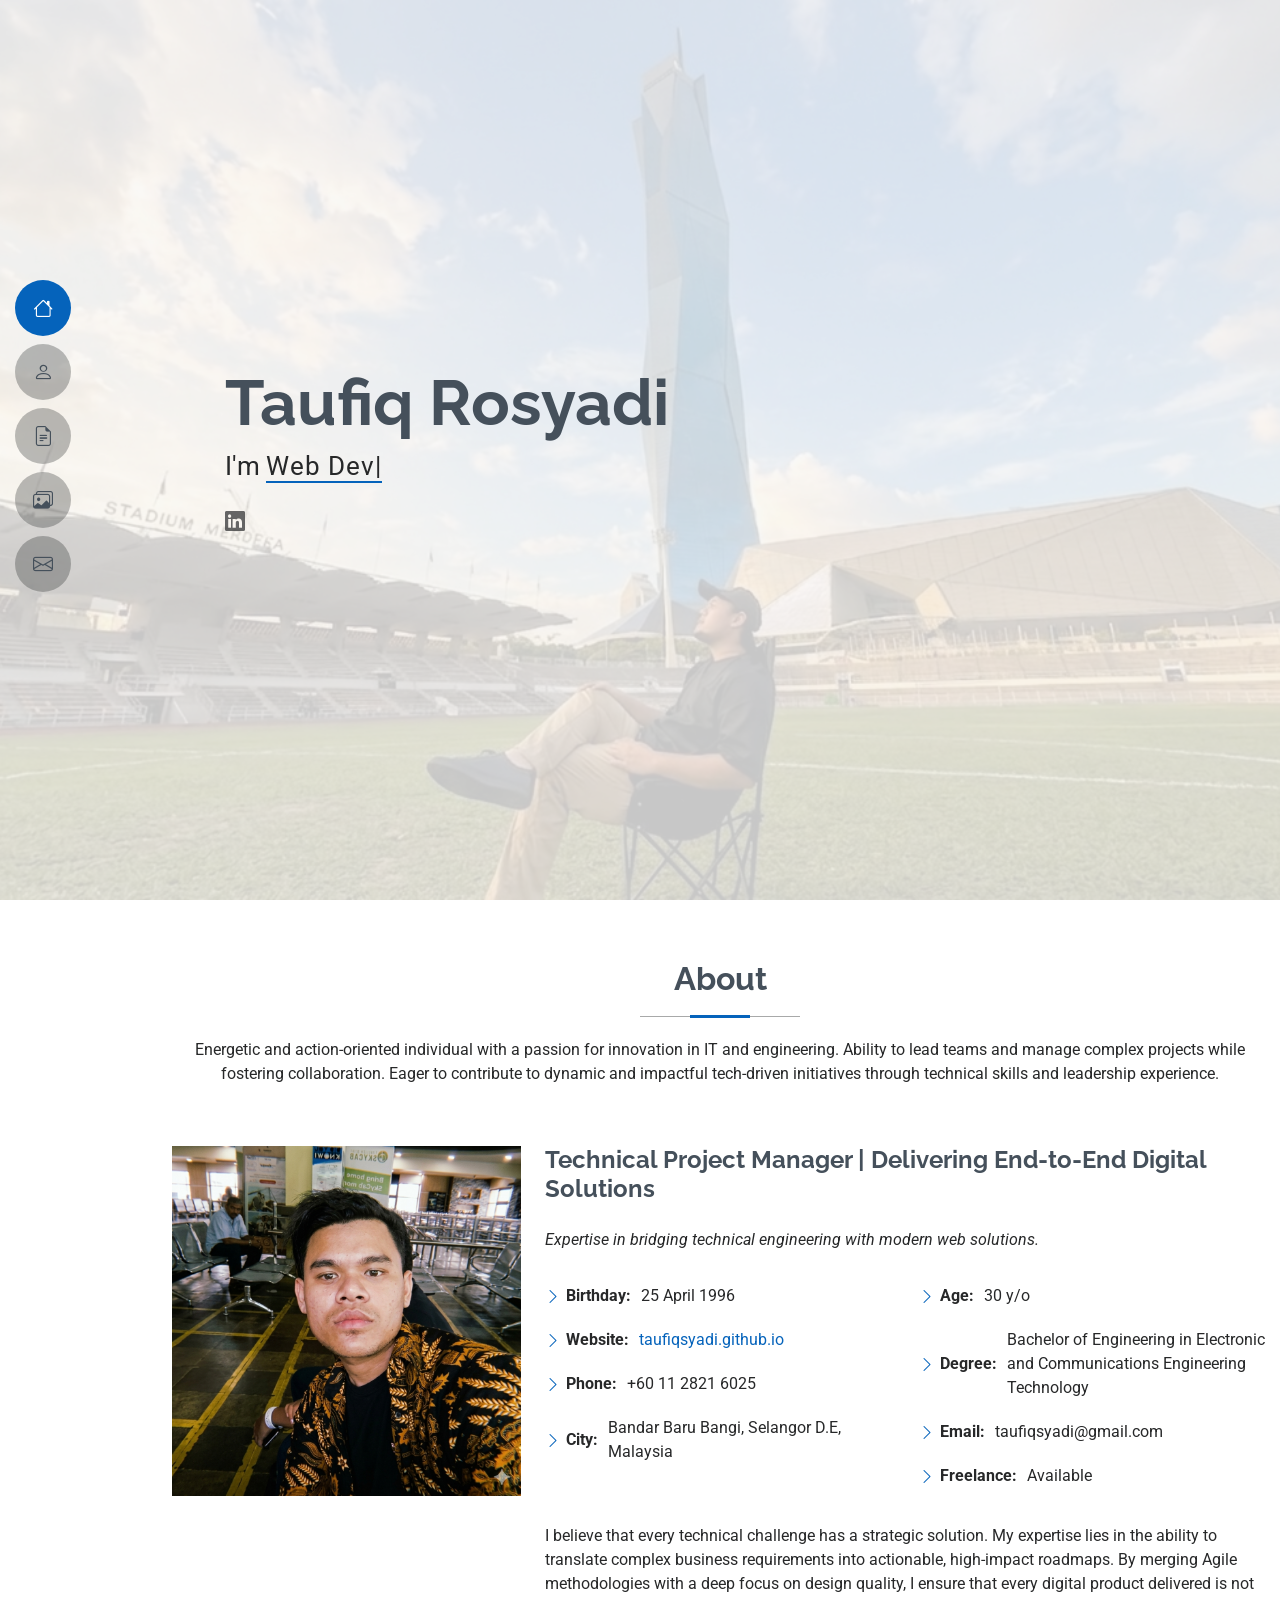
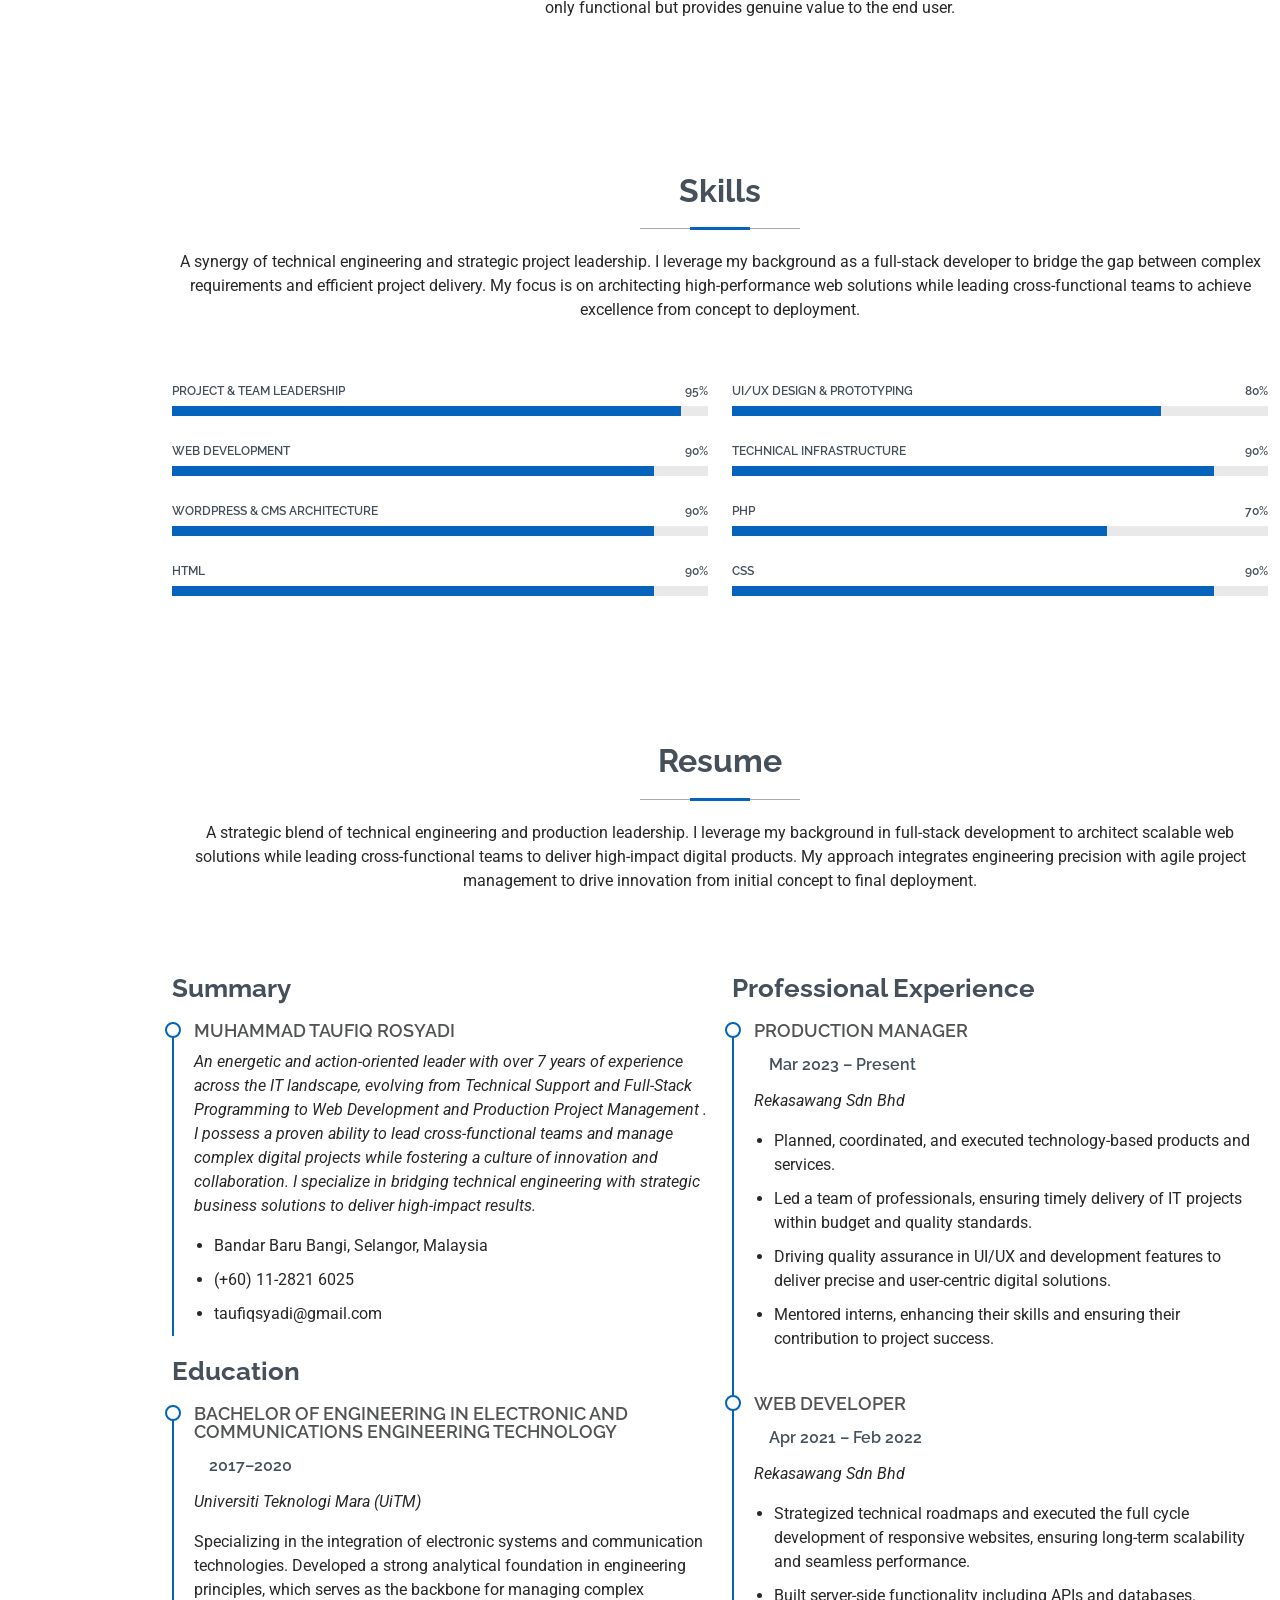
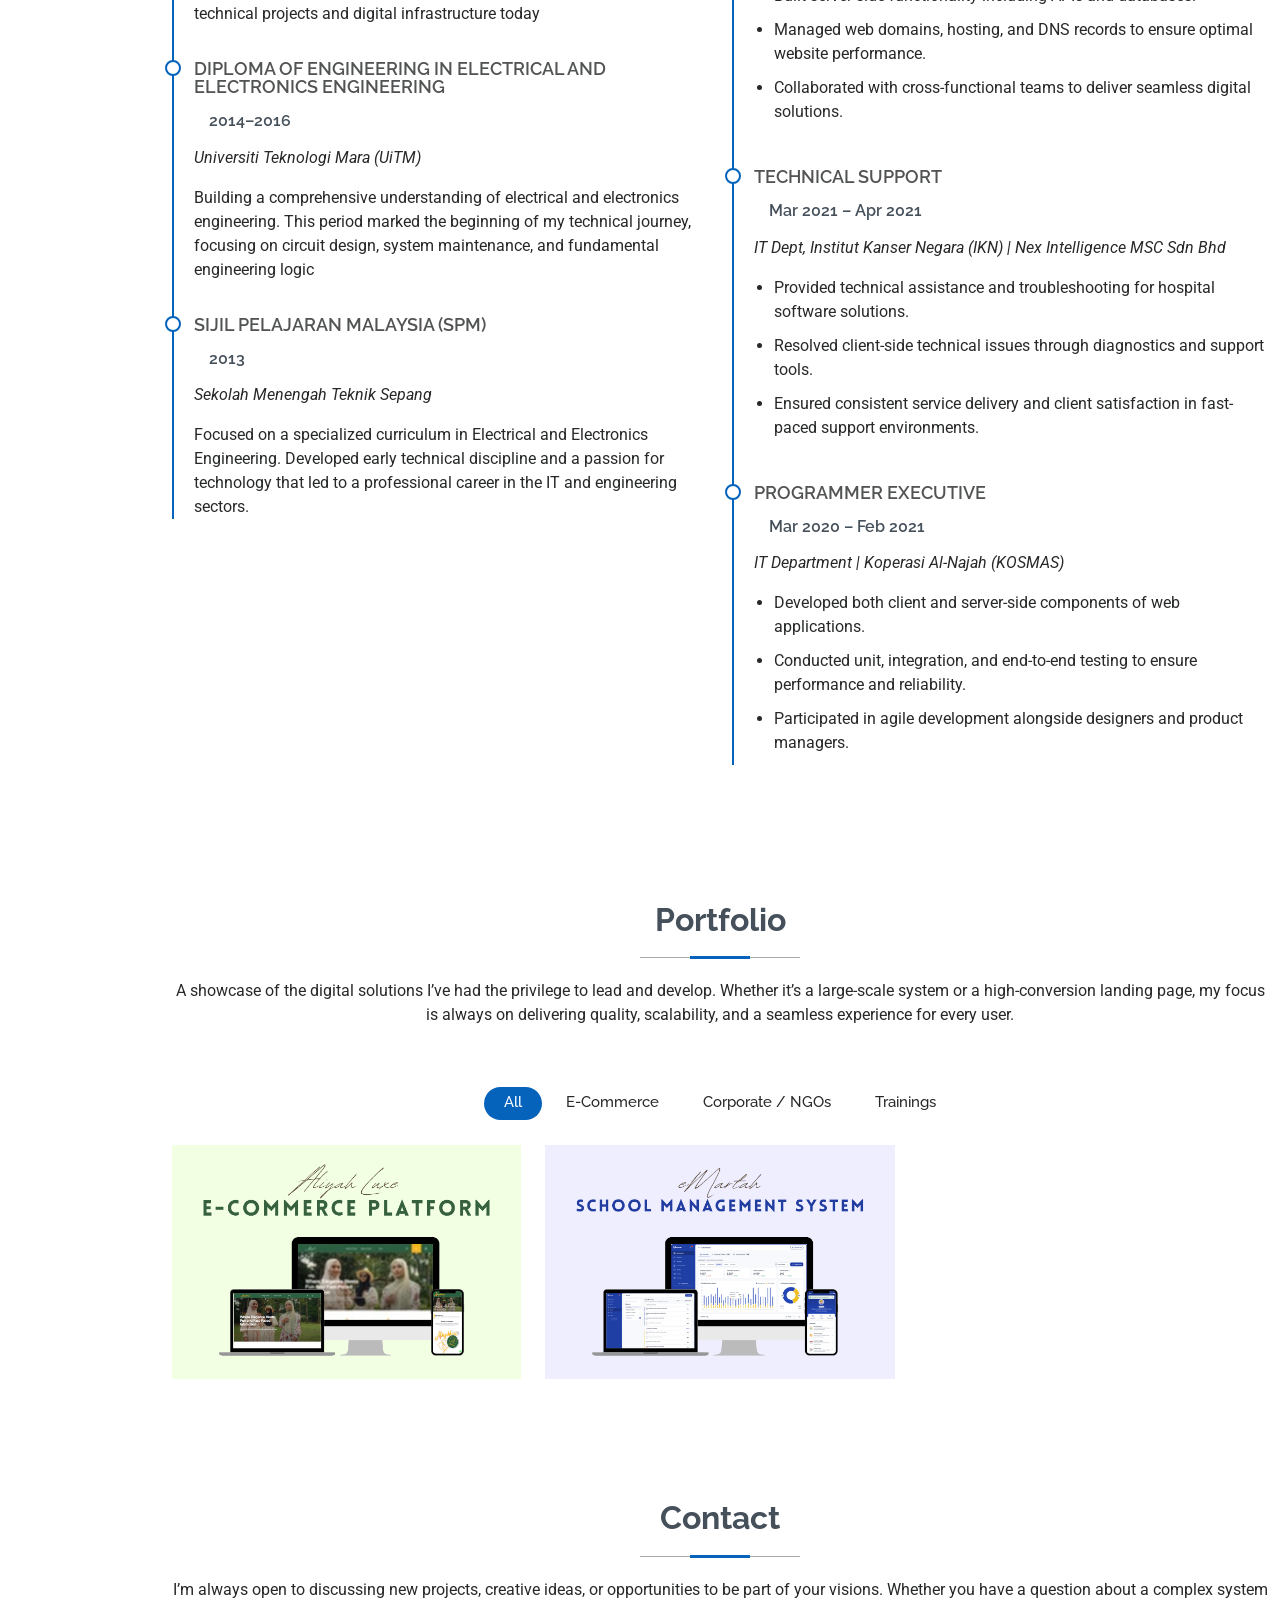
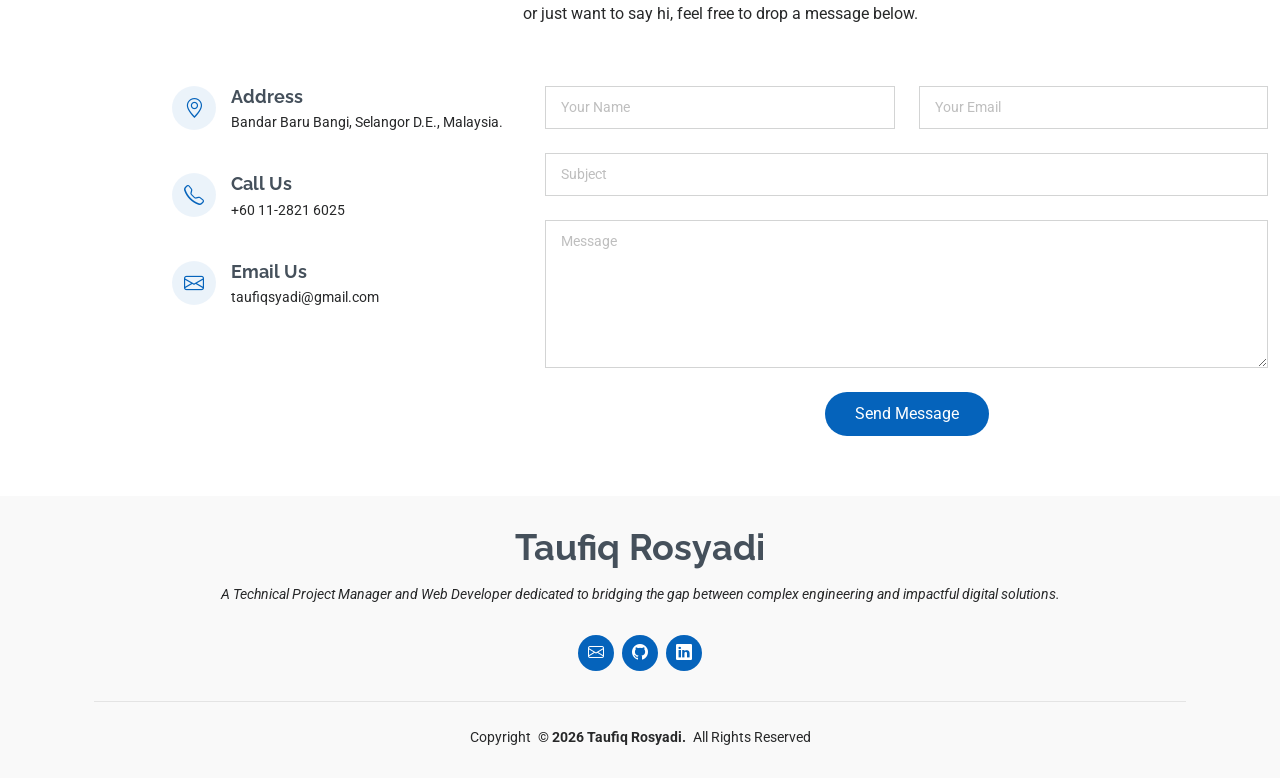
==== index.html @ d59ac0c4 "25042605 index.html" ====
<!DOCTYPE html>
<html lang="en">

<head>
  <meta charset="utf-8">
  <meta content="width=device-width, initial-scale=1.0" name="viewport">
  <title>Taufiq Rosyadi | Portfolio</title>
  <meta content="" name="description">
  <meta content="" name="keywords">

  <!-- Favicons -->
  <link href="assets/img/tr-favicon.png" rel="icon">
  <link href="assets/img/tr-favicon.png" rel="apple-touch-icon">

  <!-- Fonts -->
  <link href="https://fonts.googleapis.com" rel="preconnect">
  <link href="https://fonts.gstatic.com" rel="preconnect" crossorigin>
  <link href="https://fonts.googleapis.com/css2?family=Roboto:ital,wght@0,100;0,300;0,400;0,500;0,700;0,900;1,100;1,300;1,400;1,500;1,700;1,900&family=Poppins:ital,wght@0,100;0,200;0,300;0,400;0,500;0,600;0,700;0,800;0,900;1,100;1,200;1,300;1,400;1,500;1,600;1,700;1,800;1,900&family=Raleway:ital,wght@0,100;0,200;0,300;0,400;0,500;0,600;0,700;0,800;0,900;1,100;1,200;1,300;1,400;1,500;1,600;1,700;1,800;1,900&display=swap" rel="stylesheet">

  <!-- Vendor CSS Files -->
  <link href="assets/vendor/bootstrap/css/bootstrap.min.css" rel="stylesheet">
  <link href="assets/vendor/bootstrap-icons/bootstrap-icons.css" rel="stylesheet">
  <link href="assets/vendor/aos/aos.css" rel="stylesheet">
  <link href="assets/vendor/glightbox/css/glightbox.min.css" rel="stylesheet">
  <link href="assets/vendor/swiper/swiper-bundle.min.css" rel="stylesheet">

  <!-- Main CSS File -->
  <link href="assets/css/main.css" rel="stylesheet">

  <!-- =======================================================
============================================================
                TAUFIQ ROSYADI | PORTFOLIO
============================================================

[ PROFIL ]
Technical Project Manager | Delivering End-to-End Digital Solutions

Seorang Production Manager di Rekasawang dengan kepakaran 
dalam menggabungkan kejuruteraan sistem dan solusi digital. 
Fokus kepada pengurusan projek dan kualiti penyampaian produk.
  ======================================================== -->
</head>

<body class="index-page">

  <header id="header" class="header d-flex flex-column justify-content-center">

    <i class="header-toggle d-xl-none bi bi-list"></i>

    <nav id="navmenu" class="navmenu">
      <ul>
        <li><a href="#hero" class="active"><i class="bi bi-house navicon"></i><span>Home</span></a></li>
        <li><a href="#about"><i class="bi bi-person navicon"></i><span>About</span></a></li>
        <li><a href="#resume"><i class="bi bi-file-earmark-text navicon"></i><span>Resume</span></a></li>
        <li><a href="#portfolio"><i class="bi bi-images navicon"></i><span>Portfolio</span></a></li>
        <li><a href="#contact"><i class="bi bi-envelope navicon"></i><span>Contact</span></a></li>
      </ul>
    </nav>

  </header>

  <main class="main">

    <!-- Hero Section -->
    <section id="hero" class="hero section light-background">

      <img src="assets/img/hero-bg-4.png" alt="">

      <div class="container" data-aos="zoom-out">
        <div class="row justify-content-center">
          <div class="col-lg-9">
            <h2>Taufiq Rosyadi</h2>
            <p>I'm <span class="typed" data-typed-items="Web Developer, UI/UX Designer, Tech Lead, IT Project Manager">Production Manager</span><span class="typed-cursor typed-cursor--blink" aria-hidden="true"></span></p>
            <div class="social-links">
              <a href="https://www.linkedin.com/in/taufiqsyadi/"><i class="bi bi-linkedin"></i></a>
            </div>
          </div>
        </div>
      </div>

    </section><!-- /Hero Section -->

    <!-- About Section -->
    <section id="about" class="about section">

      <!-- Section Title -->
<div class="container section-title" data-aos="fade-up">
  <h2>About</h2>
  <p>Energetic and action-oriented individual with a passion for innovation in IT and engineering. Ability to lead teams and manage complex projects while fostering collaboration. 
    Eager to contribute to dynamic and impactful tech-driven initiatives through technical skills and leadership experience.</p>
</div>
        <!-- End Section Title -->

      <div class="container" data-aos="fade-up" data-aos-delay="100">

        <div class="row gy-4 justify-content-center">
          <div class="col-lg-4">
            <img src="assets/img/about img.png" class="img-fluid" alt="">
          </div>
          <div class="col-lg-8 content">
            <h2>Technical Project Manager | Delivering End-to-End Digital Solutions</h2>
            <p class="fst-italic py-3">
              Expertise in bridging technical engineering with modern web solutions.
            </p>
            <div class="row">
              <div class="col-lg-6">
                <ul>
                  <li><i class="bi bi-chevron-right"></i> <strong>Birthday:</strong> <span>25 April 1996</span></li>
                  <li><i class="bi bi-chevron-right"></i> <strong>Website:</strong> <span><a href="https://taufiqsyadi.github.io/">taufiqsyadi.github.io</a></span></li>
                  <li><i class="bi bi-chevron-right"></i> <strong>Phone:</strong> <span>+60 11 2821 6025</span></li>
                  <li><i class="bi bi-chevron-right"></i> <strong>City:</strong> <span>Bandar Baru Bangi, Selangor D.E, Malaysia</span></li>
                </ul>
              </div>
              <div class="col-lg-6">
                <ul>
                  <li><i class="bi bi-chevron-right"></i> <strong>Age:</strong> <span>30 y/o</span></li>
                  <li><i class="bi bi-chevron-right"></i> <strong>Degree:</strong> <span>Bachelor of Engineering in Electronic and Communications
Engineering Technology</span></li>
                  <li><i class="bi bi-chevron-right"></i> <strong>Email:</strong> <span>taufiqsyadi@gmail.com</span></li>
                  <li><i class="bi bi-chevron-right"></i> <strong>Freelance:</strong> <span>Available</span></li>
                </ul>
              </div>
            </div>
            <p class="py-3">
              I believe that every technical challenge has a strategic solution. My expertise lies in the ability to translate complex business requirements into actionable, high-impact roadmaps. 
              By merging Agile methodologies with a deep focus on design quality, I ensure that every digital product delivered is not only functional but provides genuine value to the end user.
            </p>
          </div>
        </div>

      </div>

    </section><!-- /About Section -->


    <!-- Skills Section -->
    <section id="skills" class="skills section">

      <!-- Section Title -->
      <div class="container section-title" data-aos="fade-up">
        <h2>Skills</h2>
        <p>A synergy of technical engineering and strategic project leadership. I leverage my background as a full-stack developer to bridge the gap between complex requirements and efficient project delivery. 
          My focus is on architecting high-performance web solutions while leading cross-functional teams to achieve excellence from concept to deployment.</p>
      </div><!-- End Section Title -->

      <div class="container" data-aos="fade-up" data-aos-delay="100">

        <div class="row skills-content skills-animation">

          <div class="col-lg-6">

            <div class="progress">
              <span class="skill"><span>Project & Team Leadership</span> <i class="val">95%</i></span>
              <div class="progress-bar-wrap">
                <div class="progress-bar" role="progressbar" aria-valuenow="95" aria-valuemin="0" aria-valuemax="100"></div>
              </div>
            </div><!-- End Skills Item -->

            <div class="progress">
              <span class="skill"><span>Web Development</span> <i class="val">90%</i></span>
              <div class="progress-bar-wrap">
                <div class="progress-bar" role="progressbar" aria-valuenow="90" aria-valuemin="0" aria-valuemax="100"></div>
              </div>
            </div><!-- End Skills Item -->

            <div class="progress">
              <span class="skill"><span>WordPress & CMS Architecture</span> <i class="val">90%</i></span>
              <div class="progress-bar-wrap">
                <div class="progress-bar" role="progressbar" aria-valuenow="90" aria-valuemin="0" aria-valuemax="100"></div>
              </div>
            </div><!-- End Skills Item -->

            <div class="progress">
              <span class="skill"><span>HTML</span> <i class="val">90%</i></span>
              <div class="progress-bar-wrap">
                <div class="progress-bar" role="progressbar" aria-valuenow="90" aria-valuemin="0" aria-valuemax="100"></div>
              </div>
            </div><!-- End Skills Item -->

          </div>

          <div class="col-lg-6">

            <div class="progress">
              <span class="skill"><span>UI/UX Design & Prototyping</span> <i class="val">80%</i></span>
              <div class="progress-bar-wrap">
                <div class="progress-bar" role="progressbar" aria-valuenow="80" aria-valuemin="0" aria-valuemax="100"></div>
              </div>
            </div><!-- End Skills Item -->

            <div class="progress">
              <span class="skill"><span>Technical Infrastructure</span> <i class="val">90%</i></span>
              <div class="progress-bar-wrap">
                <div class="progress-bar" role="progressbar" aria-valuenow="90" aria-valuemin="0" aria-valuemax="100"></div>
              </div>
            </div><!-- End Skills Item -->

            <div class="progress">
              <span class="skill"><span>PHP</span> <i class="val">70%</i></span>
              <div class="progress-bar-wrap">
                <div class="progress-bar" role="progressbar" aria-valuenow="70" aria-valuemin="0" aria-valuemax="100"></div>
              </div>
            </div><!-- End Skills Item -->

            <div class="progress">
              <span class="skill"><span>CSS</span> <i class="val">90%</i></span>
              <div class="progress-bar-wrap">
                <div class="progress-bar" role="progressbar" aria-valuenow="90" aria-valuemin="0" aria-valuemax="100"></div>
              </div>
            </div><!-- End Skills Item -->

          </div>

        </div>

      </div>

    </section><!-- /Skills Section -->


        </div>

      </div>

    </section><!-- /Stats Section -->

    <!-- Resume Section -->
    <section id="resume" class="resume section">

      <!-- Section Title -->
      <div class="container section-title" data-aos="fade-up">
        <h2>Resume</h2>
        <p>A strategic blend of technical engineering and production leadership. I leverage my background in full-stack development to architect scalable web solutions while leading cross-functional teams to deliver high-impact digital products. 
          My approach integrates engineering precision with agile project management to drive innovation from initial concept to final deployment.</p>
      </div><!-- End Section Title -->

      <div class="container">

        <div class="row">

          <div class="col-lg-6" data-aos="fade-up" data-aos-delay="100">
            <h3 class="resume-title">Summary</h3>

            <div class="resume-item pb-0">
              <h4>Muhammad Taufiq Rosyadi</h4>
              <p><em>An energetic and action-oriented leader with over 7 years of experience across the IT landscape, evolving from Technical Support and Full-Stack Programming to Web Development and Production Project Management . I possess a proven ability to lead cross-functional teams and manage complex digital projects while fostering a culture of innovation and collaboration. 
                I specialize in bridging technical engineering with strategic business solutions to deliver high-impact results.</em></p>
              <ul>
                <li>Bandar Baru Bangi, Selangor, Malaysia</li>
                <li>(+60) 11-2821 6025</li>
                <li>taufiqsyadi@gmail.com</li>
              </ul>
            </div><!-- Edn Resume Item -->

            <h3 class="resume-title">Education</h3>
            <div class="resume-item">
              <h4>Bachelor of Engineering in Electronic and Communications Engineering Technology</h4>
              <h5>2017–2020</h5>
              <p><em>Universiti Teknologi Mara (UiTM)</em></p>
              <p>Specializing in the integration of electronic systems and communication technologies. Developed a strong analytical foundation in engineering principles, which serves as the backbone for managing complex technical projects and digital infrastructure today</p>
            </div><!-- Edn Resume Item -->

            <div class="resume-item">
              <h4>Diploma of Engineering in Electrical and Electronics Engineering</h4>
              <h5>2014–2016</h5>
              <p><em>Universiti Teknologi Mara (UiTM)</em></p>
              <p>Building a comprehensive understanding of electrical and electronics engineering. This period marked the beginning of my technical journey, focusing on circuit design, system maintenance, and fundamental engineering logic</p>
            </div><!-- Edn Resume Item -->

            <div class="resume-item">
              <h4>Sijil Pelajaran Malaysia (SPM)</h4>
              <h5>2013</h5>
              <p><em>Sekolah Menengah Teknik Sepang</em></p>
              <p>Focused on a specialized curriculum in Electrical and Electronics Engineering. Developed early technical discipline and a passion for technology that led to a professional career in the IT and engineering sectors.</p>
            </div><!-- Edn Resume Item -->

          </div>

          <div class="col-lg-6" data-aos="fade-up" data-aos-delay="200">
            <h3 class="resume-title">Professional Experience</h3>
            <div class="resume-item">
              <h4>Production Manager</h4>
              <h5>Mar 2023 – Present</h5>
              <p><em>Rekasawang Sdn Bhd </em></p>
              <ul>
                <li>Planned, coordinated, and executed technology-based products and services.</li>
                <li>Led a team of professionals, ensuring timely delivery of IT projects within budget and quality standards.</li>
                <li>Driving quality assurance in UI/UX and development features to deliver precise and user-centric digital solutions.</li>
                <li>Mentored interns, enhancing their skills and ensuring their contribution to project success.</li>
              </ul>
            </div><!-- Edn Resume Item -->

            <div class="resume-item">
              <h4>Web Developer</h4>
              <h5>Apr 2021 – Feb 2022</h5>
              <p><em>Rekasawang Sdn Bhd</em></p>
              <ul>
                <li>Strategized technical roadmaps and executed the full cycle development of responsive websites, ensuring long-term scalability and seamless performance.</li>
                <li>Built server-side functionality including APIs and databases.</li>
                <li>Managed web domains, hosting, and DNS records to ensure optimal website performance.</li>
                <li>Collaborated with cross-functional teams to deliver seamless digital solutions.</li>
              </ul>
            </div><!-- Edn Resume Item -->

            <div class="resume-item">
              <h4>Technical Support</h4>
              <h5>Mar 2021 – Apr 2021</h5>
              <p><em>IT Dept, Institut Kanser Negara (IKN) | Nex Intelligence MSC Sdn Bhd</em></p>
              <ul>
                <li>Provided technical assistance and troubleshooting for hospital software solutions.</li>
                <li>Resolved client-side technical issues through diagnostics and support tools.</li>
                <li>Ensured consistent service delivery and client satisfaction in fast-paced support environments.</li>
              </ul>
            </div><!-- Edn Resume Item -->

            <div class="resume-item">
              <h4>Programmer Executive</h4>
              <h5>Mar 2020 – Feb 2021</h5>
              <p><em>IT Department | Koperasi Al-Najah (KOSMAS)</em></p>
              <ul>
                <li>Developed both client and server-side components of web applications.</li>
                <li>Conducted unit, integration, and end-to-end testing to ensure performance and reliability.</li>
                <li>Participated in agile development alongside designers and product managers.</li>
              </ul>
            </div><!-- Edn Resume Item -->
            
          </div>

        </div>

      </div>

    </section><!-- /Resume Section -->

    <!-- Portfolio Section -->
    <section id="portfolio" class="portfolio section">

      <!-- Section Title -->
      <div class="container section-title" data-aos="fade-up">
        <h2>Portfolio</h2>
        <p>A showcase of the digital solutions I’ve had the privilege to lead and develop. Whether it’s a large-scale system or a high-conversion landing page, my focus is always on delivering quality, scalability, and a seamless experience for every user.</p>
      </div><!-- End Section Title -->

      <div class="container">

        <div class="isotope-layout" data-default-filter="*" data-layout="masonry" data-sort="original-order">

          <ul class="portfolio-filters isotope-filters" data-aos="fade-up" data-aos-delay="100">
            <li data-filter="*" class="filter-active">All</li>
            <li data-filter=".filter-app">E-Commerce</li>
            <li data-filter=".filter-product">Corporate / NGOs </li>
            <li data-filter=".filter-branding">Trainings</li>
          </ul><!-- End Portfolio Filters -->

          <div class="row gy-4 isotope-container" data-aos="fade-up" data-aos-delay="200">

            <div class="col-lg-4 col-md-6 portfolio-item isotope-item filter-app">
              <img src="assets/img/masonry-portfolio/Aliyah Luxe 01.png" class="img-fluid" alt="">
              <div class="portfolio-info">
                <h4>Aliyah Luxe</h4>
                <p>E-Commerce Platform</p>
                <a href="assets/img/masonry-portfolio/Aliyah Luxe 01.png" title="App 1" data-gallery="portfolio-gallery-app" class="glightbox preview-link"><i class="bi bi-zoom-in"></i></a>
                <a href="portfolio-details.html" title="More Details" class="details-link"><i class="bi bi-link-45deg"></i></a>
              </div>
            </div><!-- End Portfolio Item -->

            <div class="col-lg-4 col-md-6 portfolio-item isotope-item filter-product">
              <img src="assets/img/masonry-portfolio/eMartah 01.png" class="img-fluid" alt="">
              <div class="portfolio-info">
                <h4>eMartah</h4>
                <p>School management system</p>
                <a href="assets/img/masonry-portfolio/eMartah 01.png" title="Product 1" data-gallery="portfolio-gallery-product" class="glightbox preview-link"><i class="bi bi-zoom-in"></i></a>
                <a href="emartah-portfolio.html" title="More Details" class="details-link"><i class="bi bi-link-45deg"></i></a>
              </div>
            </div><!-- End Portfolio Item -->

           <!-- <div class="col-lg-4 col-md-6 portfolio-item isotope-item filter-branding">
              <img src="assets/img/masonry-portfolio/masonry-portfolio-3.jpg" class="img-fluid" alt="">
              <div class="portfolio-info">
                <h4>Branding 1</h4>
                <p>Lorem ipsum, dolor sit</p>
                <a href="assets/img/masonry-portfolio/masonry-portfolio-3.jpg" title="Branding 1" data-gallery="portfolio-gallery-branding" class="glightbox preview-link"><i class="bi bi-zoom-in"></i></a>
                <a href="portfolio-details.html" title="More Details" class="details-link"><i class="bi bi-link-45deg"></i></a>
              </div>
            </div> End Portfolio Item -->

         <!--   <div class="col-lg-4 col-md-6 portfolio-item isotope-item filter-app">
              <img src="assets/img/masonry-portfolio/masonry-portfolio-4.jpg" class="img-fluid" alt="">
              <div class="portfolio-info">
                <h4>App 2</h4>
                <p>Lorem ipsum, dolor sit</p>
                <a href="assets/img/masonry-portfolio/masonry-portfolio-4.jpg" title="App 2" data-gallery="portfolio-gallery-app" class="glightbox preview-link"><i class="bi bi-zoom-in"></i></a>
                <a href="portfolio-details.html" title="More Details" class="details-link"><i class="bi bi-link-45deg"></i></a>
              </div>
            </div> End Portfolio Item -->

          <!--  <div class="col-lg-4 col-md-6 portfolio-item isotope-item filter-product">
              <img src="assets/img/masonry-portfolio/masonry-portfolio-5.jpg" class="img-fluid" alt="">
              <div class="portfolio-info">
                <h4>Product 2</h4>
                <p>Lorem ipsum, dolor sit</p>
                <a href="assets/img/masonry-portfolio/masonry-portfolio-5.jpg" title="Product 2" data-gallery="portfolio-gallery-product" class="glightbox preview-link"><i class="bi bi-zoom-in"></i></a>
                <a href="portfolio-details.html" title="More Details" class="details-link"><i class="bi bi-link-45deg"></i></a>
              </div>
            </div> End Portfolio Item -->

           <!-- <div class="col-lg-4 col-md-6 portfolio-item isotope-item filter-branding">
              <img src="assets/img/masonry-portfolio/masonry-portfolio-6.jpg" class="img-fluid" alt="">
              <div class="portfolio-info">
                <h4>Branding 2</h4>
                <p>Lorem ipsum, dolor sit</p>
                <a href="assets/img/masonry-portfolio/masonry-portfolio-6.jpg" title="Branding 2" data-gallery="portfolio-gallery-branding" class="glightbox preview-link"><i class="bi bi-zoom-in"></i></a>
                <a href="portfolio-details.html" title="More Details" class="details-link"><i class="bi bi-link-45deg"></i></a>
              </div>
            </div> End Portfolio Item -->

           <!-- <div class="col-lg-4 col-md-6 portfolio-item isotope-item filter-app">
              <img src="assets/img/masonry-portfolio/masonry-portfolio-7.jpg" class="img-fluid" alt="">
              <div class="portfolio-info">
                <h4>App 3</h4>
                <p>Lorem ipsum, dolor sit</p>
                <a href="assets/img/masonry-portfolio/masonry-portfolio-7.jpg" title="App 3" data-gallery="portfolio-gallery-app" class="glightbox preview-link"><i class="bi bi-zoom-in"></i></a>
                <a href="portfolio-details.html" title="More Details" class="details-link"><i class="bi bi-link-45deg"></i></a>
              </div>
            </div> End Portfolio Item -->

         <!--   <div class="col-lg-4 col-md-6 portfolio-item isotope-item filter-product">
              <img src="assets/img/masonry-portfolio/masonry-portfolio-8.jpg" class="img-fluid" alt="">
              <div class="portfolio-info">
                <h4>Product 3</h4>
                <p>Lorem ipsum, dolor sit</p>
                <a href="assets/img/masonry-portfolio/masonry-portfolio-8.jpg" title="Product 3" data-gallery="portfolio-gallery-product" class="glightbox preview-link"><i class="bi bi-zoom-in"></i></a>
                <a href="portfolio-details.html" title="More Details" class="details-link"><i class="bi bi-link-45deg"></i></a>
              </div>
            </div> End Portfolio Item -->

           <!-- <div class="col-lg-4 col-md-6 portfolio-item isotope-item filter-branding">
              <img src="assets/img/masonry-portfolio/masonry-portfolio-9.jpg" class="img-fluid" alt="">
              <div class="portfolio-info">
                <h4>Branding 3</h4>
                <p>Lorem ipsum, dolor sit</p>
                <a href="assets/img/masonry-portfolio/masonry-portfolio-9.jpg" title="Branding 2" data-gallery="portfolio-gallery-branding" class="glightbox preview-link"><i class="bi bi-zoom-in"></i></a>
                <a href="portfolio-details.html" title="More Details" class="details-link"><i class="bi bi-link-45deg"></i></a>
              </div>
            </div> End Portfolio Item -->

          </div><!-- End Portfolio Container -->

        </div>

      </div>

    </section><!-- /Portfolio Section -->


    <!-- Contact Section -->
    <section id="contact" class="contact section">

      <!-- Section Title -->
      <div class="container section-title" data-aos="fade-up">
        <h2>Contact</h2>
        <p>I’m always open to discussing new projects, creative ideas, or opportunities to be part of your visions. Whether you have a question about a complex system or just want to say hi, feel free to drop a message below.</p>
      </div><!-- End Section Title -->

      <div class="container" data-aos="fade" data-aos-delay="100">

        <div class="row gy-4">

          <div class="col-lg-4">
            <div class="info-item d-flex" data-aos="fade-up" data-aos-delay="200">
              <i class="bi bi-geo-alt flex-shrink-0"></i>
              <div>
                <h3>Address</h3>
                <p>Bandar Baru Bangi, Selangor D.E., Malaysia.</p>
              </div>
            </div><!-- End Info Item -->

            <div class="info-item d-flex" data-aos="fade-up" data-aos-delay="300">
              <i class="bi bi-telephone flex-shrink-0"></i>
              <div>
                <h3>Call Us</h3>
                <p>+60 11-2821 6025</p>
              </div>
            </div><!-- End Info Item -->

            <div class="info-item d-flex" data-aos="fade-up" data-aos-delay="400">
              <i class="bi bi-envelope flex-shrink-0"></i>
              <div>
                <h3>Email Us</h3>
                <p>taufiqsyadi@gmail.com</p>
              </div>
            </div><!-- End Info Item -->

          </div>

          <div class="col-lg-8">
            <form action="forms/contact.php" method="post" class="php-email-form" data-aos="fade-up" data-aos-delay="200">
              <div class="row gy-4">

                <div class="col-md-6">
                  <input type="text" name="name" class="form-control" placeholder="Your Name" required="">
                </div>

                <div class="col-md-6 ">
                  <input type="email" class="form-control" name="email" placeholder="Your Email" required="">
                </div>

                <div class="col-md-12">
                  <input type="text" class="form-control" name="subject" placeholder="Subject" required="">
                </div>

                <div class="col-md-12">
                  <textarea class="form-control" name="message" rows="6" placeholder="Message" required=""></textarea>
                </div>

                <div class="col-md-12 text-center">
                  <div class="loading">Loading</div>
                  <div class="error-message"></div>
                  <div class="sent-message">Your message has been sent. Thank you!</div>

                  <button type="submit">Send Message</button>
                </div>

              </div>
            </form>
          </div><!-- End Contact Form -->

        </div>

      </div>

    </section><!-- /Contact Section -->

  </main>

  <footer id="footer" class="footer position-relative light-background">
    <div class="container">
      <h3 class="sitename">Taufiq Rosyadi</h3>
      <p>A Technical Project Manager and Web Developer dedicated to bridging the gap between complex engineering and impactful digital solutions.</p>
      <div class="social-links d-flex justify-content-center">
        <a href="mailto:taufiqsyadi@gmail.com"><i class="bi bi-envelope"></i></a>
        <a href="taufiqsyadi.github.io"><i class="bi bi-github"></i></a>
        <a href="https://www.linkedin.com/in/taufiqsyadi/"><i class="bi bi-linkedin"></i></a>
      </div>
      <div class="container">
        <div class="copyright">
          <span>Copyright</span> <strong class="px-1 sitename">© 2026 Taufiq Rosyadi.</strong> <span>All Rights Reserved</span>
        </div>

      </div>
    </div>
  </footer>

  <!-- Scroll Top -->
  <a href="#" id="scroll-top" class="scroll-top d-flex align-items-center justify-content-center"><i class="bi bi-arrow-up-short"></i></a>

  <!-- Preloader -->
  <div id="preloader"></div>

  <!-- Vendor JS Files -->
  <script src="assets/vendor/bootstrap/js/bootstrap.bundle.min.js"></script>
  <script src="assets/vendor/php-email-form/validate.js"></script>
  <script src="assets/vendor/aos/aos.js"></script>
  <script src="assets/vendor/typed.js/typed.umd.js"></script>
  <script src="assets/vendor/purecounter/purecounter_vanilla.js"></script>
  <script src="assets/vendor/waypoints/noframework.waypoints.js"></script>
  <script src="assets/vendor/glightbox/js/glightbox.min.js"></script>
  <script src="assets/vendor/imagesloaded/imagesloaded.pkgd.min.js"></script>
  <script src="assets/vendor/isotope-layout/isotope.pkgd.min.js"></script>
  <script src="assets/vendor/swiper/swiper-bundle.min.js"></script>

  <!-- Main JS File -->
  <script src="assets/js/main.js"></script>

</body>

</html>
---- assets/css/main.css ----
/**
* Template Name: MyResume
* Template URL: https://bootstrapmade.com/free-html-bootstrap-template-my-resume/
* Updated: Jun 29 2024 with Bootstrap v5.3.3
* Author: BootstrapMade.com
* License: https://bootstrapmade.com/license/
*/

/*--------------------------------------------------------------
# Font & Color Variables
# Help: https://bootstrapmade.com/color-system/
--------------------------------------------------------------*/
/* Fonts */
:root {
  --default-font: "Roboto",  system-ui, -apple-system, "Segoe UI", Roboto, "Helvetica Neue", Arial, "Noto Sans", "Liberation Sans", sans-serif, "Apple Color Emoji", "Segoe UI Emoji", "Segoe UI Symbol", "Noto Color Emoji";
  --heading-font: "Raleway",  sans-serif;
  --nav-font: "Poppins",  sans-serif;
}

/* Global Colors - The following color variables are used throughout the website. Updating them here will change the color scheme of the entire website */
:root { 
  --background-color: #ffffff; /* Background color for the entire website, including individual sections */
  --default-color: #272829; /* Default color used for the majority of the text content across the entire website */
  --heading-color: #45505b; /* Color for headings, subheadings and title throughout the website */
  --accent-color: #0563bb; /* Accent color that represents your brand on the website. It's used for buttons, links, and other elements that need to stand out */
  --surface-color: #ffffff; /* The surface color is used as a background of boxed elements within sections, such as cards, icon boxes, or other elements that require a visual separation from the global background. */
  --contrast-color: #ffffff; /* Contrast color for text, ensuring readability against backgrounds of accent, heading, or default colors. */
}

/* Nav Menu Colors - The following color variables are used specifically for the navigation menu. They are separate from the global colors to allow for more customization options */
:root {
  --nav-color: #45505b;  /* The default color of the main navmenu links */
  --nav-hover-color: #0563bb; /* Applied to main navmenu links when they are hovered over or active */
  --nav-mobile-background-color: #ffffff; /* Used as the background color for mobile navigation menu */
  --nav-dropdown-background-color: #ffffff; /* Used as the background color for dropdown items that appear when hovering over primary navigation items */
  --nav-dropdown-color: #212529; /* Used for navigation links of the dropdown items in the navigation menu. */
  --nav-dropdown-hover-color: #0563bb; /* Similar to --nav-hover-color, this color is applied to dropdown navigation links when they are hovered over. */
}

/* Color Presets - These classes override global colors when applied to any section or element, providing reuse of the sam color scheme. */

.light-background {
  --background-color: #f9f9f9;
  --surface-color: #ffffff;
}

.dark-background {
  --background-color: #060606;
  --default-color: #ffffff;
  --heading-color: #ffffff;
  --surface-color: #252525;
  --contrast-color: #ffffff;
}

/* Smooth scroll */
:root {
  scroll-behavior: smooth;
}

/*--------------------------------------------------------------
# General Styling & Shared Classes
--------------------------------------------------------------*/
body {
  color: var(--default-color);
  background-color: var(--background-color);
  font-family: var(--default-font);
}

a {
  color: var(--accent-color);
  text-decoration: none;
  transition: 0.3s;
}

a:hover {
  color: color-mix(in srgb, var(--accent-color), transparent 25%);
  text-decoration: none;
}

h1,
h2,
h3,
h4,
h5,
h6 {
  color: var(--heading-color);
  font-family: var(--heading-font);
}

/* PHP Email Form Messages
------------------------------*/
.php-email-form .error-message {
  display: none;
  background: #df1529;
  color: #ffffff;
  text-align: left;
  padding: 15px;
  margin-bottom: 24px;
  font-weight: 600;
}

.php-email-form .sent-message {
  display: none;
  color: #ffffff;
  background: #059652;
  text-align: center;
  padding: 15px;
  margin-bottom: 24px;
  font-weight: 600;
}

.php-email-form .loading {
  display: none;
  background: var(--surface-color);
  text-align: center;
  padding: 15px;
  margin-bottom: 24px;
}

.php-email-form .loading:before {
  content: "";
  display: inline-block;
  border-radius: 50%;
  width: 24px;
  height: 24px;
  margin: 0 10px -6px 0;
  border: 3px solid var(--accent-color);
  border-top-color: var(--surface-color);
  animation: php-email-form-loading 1s linear infinite;
}

@keyframes php-email-form-loading {
  0% {
    transform: rotate(0deg);
  }

  100% {
    transform: rotate(360deg);
  }
}

/*--------------------------------------------------------------
# Global Header
--------------------------------------------------------------*/
.header {
  color: var(--default-color);
  position: fixed;
  top: 0;
  left: 0;
  bottom: 0;
  padding: 0 15px;
  transition: all ease-in-out 0.3s;
  overflow-y: auto;
  z-index: 997;
  min-width: 200px;
}

@media (max-width: 1199px) {
  .header {
    background-color: var(--background-color);
    border-right: 1px solid color-mix(in srgb, var(--default-color), transparent 95%);
    width: 300px;
    left: -100%;
  }
}

@media (min-width: 1200px) and (max-width: 1600px) {
  .header~main {
    margin-left: 160px;
  }

  .header~main .hero {
    margin-left: -160px;
    width: 100vw;
  }
}

.header.header-show {
  left: 0;
}

.header .header-toggle {
  color: var(--contrast-color);
  background-color: var(--accent-color);
  font-size: 22px;
  display: flex;
  align-items: center;
  justify-content: center;
  width: 40px;
  height: 40px;
  border-radius: 50%;
  cursor: pointer;
  position: fixed;
  top: 15px;
  right: 15px;
  z-index: 9999;
  transition: background-color 0.3s;
}

.header .header-toggle:hover {
  color: var(--contrast-color);
  background-color: color-mix(in srgb, var(--accent-color) 90%, white 15%);
}

/*--------------------------------------------------------------
# Navigation Menu
--------------------------------------------------------------*/
.navmenu {
  padding: 0;
  z-index: 9997;
}

.navmenu ul {
  list-style: none;
  padding: 0 0 20px 0;
  margin: 0;
  width: 140px;
}

.navmenu a,
.navmenu a:focus {
  color: var(--nav-color);
  font-family: var(--nav-font);
  display: flex;
  align-items: center;
  padding: 10px 18px;
  margin-bottom: 8px;
  font-size: 15px;
  border-radius: 50px;
  background: color-mix(in srgb, var(--default-color), transparent 70%);
  height: 56px;
  width: 100%;
  overflow: hidden;
  transition: 0.3s;
}

.navmenu a i,
.navmenu a:focus i {
  font-size: 20px;
}

.navmenu a span,
.navmenu a:focus span {
  padding: 0 5px 0 7px;
}

@media (min-width: 992px) {

  .navmenu a,
  .navmenu a:focus {
    max-width: 56px;
  }

  .navmenu a span,
  .navmenu a:focus span {
    display: none;
  }
}

.navmenu a:hover,
.navmenu .active,
.navmenu .active:focus,
.navmenu li:hover>a {
  color: var(--contrast-color);
  background: var(--nav-hover-color);
}

.navmenu a:hover,
.navmenu li:hover>a {
  max-width: 100%;
  color: var(--contrast-color);
}

.navmenu a:hover span,
.navmenu li:hover>a span {
  display: block;
}

/*--------------------------------------------------------------
# Global Footer
--------------------------------------------------------------*/
.footer {
  color: var(--default-color);
  background-color: var(--background-color);
  font-size: 14px;
  text-align: center;
  padding: 30px 0;
  position: relative;
}

.footer h3 {
  font-size: 36px;
  font-weight: 700;
  position: relative;
  padding: 0;
  margin: 0 0 15px 0;
}

.footer p {
  font-size: 15;
  font-style: italic;
  padding: 0;
  margin: 0 0 30px 0;
}

.footer .social-links {
  margin: 0 0 30px 0;
}

.footer .social-links a {
  font-size: 16px;
  display: flex;
  align-items: center;
  justify-content: center;
  background: var(--accent-color);
  color: var(--contrast-color);
  line-height: 1;
  margin: 0 4px;
  border-radius: 50%;
  text-align: center;
  width: 36px;
  height: 36px;
  transition: 0.3s;
}

.footer .social-links a:hover {
  background: color-mix(in srgb, var(--accent-color), transparent 20%);
  text-decoration: none;
}

.footer .copyright {
  padding-top: 25px;
  border-top: 1px solid color-mix(in srgb, var(--default-color), transparent 90%);
}

.footer .credits {
  font-size: 13px;
  padding-top: 5px;
}

/*--------------------------------------------------------------
# Preloader
--------------------------------------------------------------*/
#preloader {
  position: fixed;
  inset: 0;
  z-index: 999999;
  overflow: hidden;
  background: var(--background-color);
  transition: all 0.6s ease-out;
}

#preloader:before {
  content: "";
  position: fixed;
  top: calc(50% - 30px);
  left: calc(50% - 30px);
  border: 6px solid #ffffff;
  border-color: var(--accent-color) transparent var(--accent-color) transparent;
  border-radius: 50%;
  width: 60px;
  height: 60px;
  animation: animate-preloader 1.5s linear infinite;
}

@keyframes animate-preloader {
  0% {
    transform: rotate(0deg);
  }

  100% {
    transform: rotate(360deg);
  }
}

/*--------------------------------------------------------------
# Scroll Top Button
--------------------------------------------------------------*/
.scroll-top {
  position: fixed;
  visibility: hidden;
  opacity: 0;
  right: 15px;
  bottom: -15px;
  z-index: 99999;
  background-color: var(--accent-color);
  width: 44px;
  height: 44px;
  border-radius: 50px;
  transition: all 0.4s;
}

.scroll-top i {
  font-size: 24px;
  color: var(--contrast-color);
  line-height: 0;
}

.scroll-top:hover {
  background-color: color-mix(in srgb, var(--accent-color), transparent 20%);
  color: var(--contrast-color);
}

.scroll-top.active {
  visibility: visible;
  opacity: 1;
  bottom: 15px;
}

/*--------------------------------------------------------------
# Disable aos animation delay on mobile devices
--------------------------------------------------------------*/
@media screen and (max-width: 768px) {
  [data-aos-delay] {
    transition-delay: 0 !important;
  }
}

/*--------------------------------------------------------------
# Global Page Titles & Breadcrumbs
--------------------------------------------------------------*/
.page-title {
  --background-color: color-mix(in srgb, var(--default-color), transparent 96%);
  color: var(--default-color);
  background-color: var(--background-color);
  padding: 20px 0;
  position: relative;
}

.page-title h1 {
  font-size: 28px;
  font-weight: 700;
  margin: 0;
}

.page-title .breadcrumbs ol {
  display: flex;
  flex-wrap: wrap;
  list-style: none;
  padding: 0 0 10px 0;
  margin: 0;
  font-size: 14px;
  font-weight: 400;
}

.page-title .breadcrumbs ol li+li {
  padding-left: 10px;
}

.page-title .breadcrumbs ol li+li::before {
  content: "/";
  display: inline-block;
  padding-right: 10px;
  color: color-mix(in srgb, var(--default-color), transparent 70%);
}

/*--------------------------------------------------------------
# Global Sections
--------------------------------------------------------------*/
section,
.section {
  color: var(--default-color);
  background-color: var(--background-color);
  padding: 60px 0;
  overflow: clip;
}

/*--------------------------------------------------------------
# Global Section Titles
--------------------------------------------------------------*/
.section-title {
  text-align: center;
  padding-bottom: 60px;
  position: relative;
}

.section-title h2 {
  font-size: 32px;
  font-weight: 700;
  margin-bottom: 20px;
  padding-bottom: 20px;
  position: relative;
}

.section-title h2:before {
  content: "";
  position: absolute;
  display: block;
  width: 160px;
  height: 1px;
  background: color-mix(in srgb, var(--default-color), transparent 60%);
  left: 0;
  right: 0;
  bottom: 1px;
  margin: auto;
}

.section-title h2::after {
  content: "";
  position: absolute;
  display: block;
  width: 60px;
  height: 3px;
  background: var(--accent-color);
  left: 0;
  right: 0;
  bottom: 0;
  margin: auto;
}

.section-title p {
  margin-bottom: 0;
}

/*--------------------------------------------------------------
# Hero Section
--------------------------------------------------------------*/
.hero {
  width: 100%;
  min-height: 100vh;
  position: relative;
  padding: 80px 0;
  display: flex;
  align-items: center;
  justify-content: center;
}

.hero img {
  position: absolute;
  inset: 0;
  display: block;
  width: 100%;
  height: 100%;
  object-fit: cover;
  z-index: 1;
}

.hero:before {
  content: "";
  background: color-mix(in srgb, var(--background-color), transparent 20%);
  position: absolute;
  inset: 0;
  z-index: 2;
}

.hero .container {
  position: relative;
  z-index: 3;
}

.hero h2 {
  margin: 0;
  font-size: 64px;
  font-weight: 700;
}

.hero p {
  margin: 5px 0 0 0;
  font-size: 26px;
}

.hero p span {
  letter-spacing: 1px;
  border-bottom: 2px solid var(--accent-color);
}

.hero .social-links {
  margin-top: 25px;
}

.hero .social-links a {
  font-size: 20px;
  display: inline-block;
  color: color-mix(in srgb, var(--default-color), transparent 30%);
  line-height: 1;
  margin-right: 20px;
  transition: 0.3s;
}

.hero .social-links a:hover {
  color: var(--accent-color);
}

@media (max-width: 768px) {
  .hero h2 {
    font-size: 32px;
  }

  .hero p {
    font-size: 20px;
  }
}

/*--------------------------------------------------------------
# About Section
--------------------------------------------------------------*/
.about .content h2 {
  font-weight: 700;
  font-size: 24px;
}

.about .content ul {
  list-style: none;
  padding: 0;
}

.about .content ul li {
  margin-bottom: 20px;
  display: flex;
  align-items: center;
}

.about .content ul strong {
  margin-right: 10px;
}

.about .content ul i {
  font-size: 16px;
  margin-right: 5px;
  color: var(--accent-color);
  line-height: 0;
}

/*--------------------------------------------------------------
# Stats Section
--------------------------------------------------------------*/
.stats i {
  background-color: var(--accent-color);
  color: var(--contrast-color);
  width: 54px;
  height: 54px;
  font-size: 24px;
  border-radius: 50px;
  display: inline-flex;
  align-items: center;
  justify-content: center;
  position: relative;
  z-index: 1;
}

.stats .stats-item {
  margin-top: 10px;
  width: 100%;
  position: relative;
  text-align: center;
  z-index: 0;
}

.stats .stats-item span {
  font-size: 36px;
  display: block;
  font-weight: 700;
  color: color-mix(in srgb, var(--default-color), transparent 20%);
}

.stats .stats-item p {
  padding: 0;
  margin: 0;
  color: color-mix(in srgb, var(--default-color), transparent 50%);
  font-size: 16px;
}

/*--------------------------------------------------------------
# Skills Section
--------------------------------------------------------------*/
.skills .progress {
  height: 60px;
  display: block;
  background: none;
  border-radius: 0;
}

.skills .progress .skill {
  color: var(--heading-color);
  padding: 0;
  margin: 0 0 6px 0;
  text-transform: uppercase;
  display: block;
  font-weight: 600;
  font-family: var(--heading-font);
}

.skills .progress .skill .val {
  float: right;
  font-style: normal;
}

.skills .progress-bar-wrap {
  background: color-mix(in srgb, var(--default-color), transparent 90%);
  height: 10px;
}

.skills .progress-bar {
  width: 1px;
  height: 10px;
  transition: 0.9s;
  background-color: var(--accent-color);
}

/*--------------------------------------------------------------
# Resume Section
--------------------------------------------------------------*/
.resume .resume-title {
  color: var(--heading-color);
  font-size: 26px;
  font-weight: 700;
  margin-top: 20px;
  margin-bottom: 20px;
}

.resume .resume-item {
  padding: 0 0 20px 20px;
  margin-top: -2px;
  border-left: 2px solid var(--accent-color);
  position: relative;
}

.resume .resume-item h4 {
  line-height: 18px;
  font-size: 18px;
  font-weight: 600;
  text-transform: uppercase;
  color: color-mix(in srgb, var(--default-color), transparent 20%);
  margin-bottom: 10px;
}

.resume .resume-item h5 {
  font-size: 16px;
  padding: 5px 15px;
  display: inline-block;
  font-weight: 600;
  margin-bottom: 10px;
}

.resume .resume-item ul {
  padding-left: 20px;
}

.resume .resume-item ul li {
  padding-bottom: 10px;
}

.resume .resume-item:last-child {
  padding-bottom: 0;
}

.resume .resume-item::before {
  content: "";
  position: absolute;
  width: 16px;
  height: 16px;
  border-radius: 50px;
  left: -9px;
  top: 0;
  background: var(--background-color);
  border: 2px solid var(--accent-color);
}

/*--------------------------------------------------------------
# Portfolio Section
--------------------------------------------------------------*/
.portfolio .portfolio-filters {
  padding: 0;
  margin: 0 auto 20px auto;
  list-style: none;
  text-align: center;
}

.portfolio .portfolio-filters li {
  cursor: pointer;
  display: inline-block;
  padding: 8px 20px 10px 20px;
  margin: 0;
  font-size: 15px;
  font-weight: 500;
  line-height: 1;
  margin-bottom: 5px;
  border-radius: 50px;
  transition: all 0.3s ease-in-out;
  font-family: var(--heading-font);
}

.portfolio .portfolio-filters li:hover,
.portfolio .portfolio-filters li.filter-active {
  color: var(--contrast-color);
  background-color: var(--accent-color);
}

.portfolio .portfolio-filters li:first-child {
  margin-left: 0;
}

.portfolio .portfolio-filters li:last-child {
  margin-right: 0;
}

@media (max-width: 575px) {
  .portfolio .portfolio-filters li {
    font-size: 14px;
    margin: 0 0 10px 0;
  }
}

.portfolio .portfolio-item {
  position: relative;
  overflow: hidden;
}

.portfolio .portfolio-item .portfolio-info {
  opacity: 0;
  position: absolute;
  left: 12px;
  right: 12px;
  bottom: -100%;
  z-index: 3;
  transition: all ease-in-out 0.5s;
  background: color-mix(in srgb, var(--background-color), transparent 10%);
  padding: 15px;
}

.portfolio .portfolio-item .portfolio-info h4 {
  font-size: 18px;
  font-weight: 600;
  padding-right: 50px;
}

.portfolio .portfolio-item .portfolio-info p {
  color: color-mix(in srgb, var(--default-color), transparent 30%);
  font-size: 14px;
  margin-bottom: 0;
  padding-right: 50px;
}

.portfolio .portfolio-item .portfolio-info .preview-link,
.portfolio .portfolio-item .portfolio-info .details-link {
  position: absolute;
  right: 50px;
  font-size: 24px;
  top: calc(50% - 14px);
  color: color-mix(in srgb, var(--default-color), transparent 30%);
  transition: 0.3s;
  line-height: 0;
}

.portfolio .portfolio-item .portfolio-info .preview-link:hover,
.portfolio .portfolio-item .portfolio-info .details-link:hover {
  color: var(--accent-color);
}

.portfolio .portfolio-item .portfolio-info .details-link {
  right: 14px;
  font-size: 28px;
}

.portfolio .portfolio-item:hover .portfolio-info {
  opacity: 1;
  bottom: 0;
}

/*--------------------------------------------------------------
# Services Section
--------------------------------------------------------------*/
.services .service-item {
  background-color: var(--surface-color);
  box-shadow: 0px 5px 90px 0px rgba(0, 0, 0, 0.1);
  height: 100%;
  padding: 60px 30px;
  text-align: center;
  transition: 0.3s;
  border-radius: 5px;
}

.services .service-item .icon {
  margin: 0 auto;
  width: 100px;
  height: 100px;
  display: flex;
  align-items: center;
  justify-content: center;
  transition: ease-in-out 0.3s;
  position: relative;
}

.services .service-item .icon i {
  font-size: 36px;
  transition: 0.5s;
  position: relative;
}

.services .service-item .icon svg {
  position: absolute;
  top: 0;
  left: 0;
}

.services .service-item .icon svg path {
  transition: 0.5s;
  fill: color-mix(in srgb, var(--default-color), transparent 95%);
}

.services .service-item h3 {
  font-weight: 700;
  margin: 10px 0 15px 0;
  font-size: 22px;
}

.services .service-item p {
  line-height: 24px;
  font-size: 14px;
  margin-bottom: 0;
}

.services .service-item:hover {
  box-shadow: 0px 5px 35px 0px rgba(0, 0, 0, 0.1);
}

.services .service-item.item-cyan i {
  color: #0dcaf0;
}

.services .service-item.item-cyan:hover .icon i {
  color: #fff;
}

.services .service-item.item-cyan:hover .icon path {
  fill: #0dcaf0;
}

.services .service-item.item-orange i {
  color: #fd7e14;
}

.services .service-item.item-orange:hover .icon i {
  color: #fff;
}

.services .service-item.item-orange:hover .icon path {
  fill: #fd7e14;
}

.services .service-item.item-teal i {
  color: #20c997;
}

.services .service-item.item-teal:hover .icon i {
  color: #fff;
}

.services .service-item.item-teal:hover .icon path {
  fill: #20c997;
}

.services .service-item.item-red i {
  color: #df1529;
}

.services .service-item.item-red:hover .icon i {
  color: #fff;
}

.services .service-item.item-red:hover .icon path {
  fill: #df1529;
}

.services .service-item.item-indigo i {
  color: #6610f2;
}

.services .service-item.item-indigo:hover .icon i {
  color: #fff;
}

.services .service-item.item-indigo:hover .icon path {
  fill: #6610f2;
}

.services .service-item.item-pink i {
  color: #f3268c;
}

.services .service-item.item-pink:hover .icon i {
  color: #fff;
}

.services .service-item.item-pink:hover .icon path {
  fill: #f3268c;
}

/*--------------------------------------------------------------
# Testimonials Section
--------------------------------------------------------------*/
.testimonials .testimonials-carousel,
.testimonials .testimonials-slider {
  overflow: hidden;
}

.testimonials .testimonial-item .testimonial-content {
  border-left: 3px solid var(--accent-color);
  padding-left: 30px;
}

.testimonials .testimonial-item .testimonial-img {
  border-radius: 50%;
  border: 4px solid var(--background-color);
  margin: 0 auto;
}

.testimonials .testimonial-item h3 {
  font-size: 20px;
  font-weight: bold;
  margin: 10px 0 5px 0;
}

.testimonials .testimonial-item h4 {
  font-size: 14px;
  color: color-mix(in srgb, var(--default-color), transparent 40%);
  margin: 0 0 10px 0;
}

.testimonials .testimonial-item .stars i {
  color: #ffc107;
  margin: 0 1px;
}

.testimonials .testimonial-item .quote-icon-left,
.testimonials .testimonial-item .quote-icon-right {
  color: color-mix(in srgb, var(--accent-color), transparent 50%);
  font-size: 26px;
  line-height: 0;
}

.testimonials .testimonial-item .quote-icon-left {
  display: inline-block;
  left: -5px;
  position: relative;
}

.testimonials .testimonial-item .quote-icon-right {
  display: inline-block;
  right: -5px;
  position: relative;
  top: 10px;
  transform: scale(-1, -1);
}

.testimonials .testimonial-item p {
  font-style: italic;
}

.testimonials .swiper-wrapper {
  height: auto;
}

.testimonials .swiper-pagination {
  margin-top: 30px;
  position: relative;
}

.testimonials .swiper-pagination .swiper-pagination-bullet {
  width: 12px;
  height: 12px;
  background-color: color-mix(in srgb, var(--default-color), transparent 85%);
  opacity: 1;
}

.testimonials .swiper-pagination .swiper-pagination-bullet-active {
  background-color: var(--accent-color);
}

/*--------------------------------------------------------------
# Contact Section
--------------------------------------------------------------*/
.contact .info-item+.info-item {
  margin-top: 40px;
}

.contact .info-item i {
  color: var(--accent-color);
  background: color-mix(in srgb, var(--accent-color), transparent 92%);
  font-size: 20px;
  width: 44px;
  height: 44px;
  display: flex;
  justify-content: center;
  align-items: center;
  border-radius: 50px;
  transition: all 0.3s ease-in-out;
  margin-right: 15px;
}

.contact .info-item h3 {
  padding: 0;
  font-size: 18px;
  font-weight: 700;
  margin-bottom: 5px;
}

.contact .info-item p {
  padding: 0;
  margin-bottom: 0;
  font-size: 14px;
}

.contact .info-item:hover i {
  background: var(--accent-color);
  color: var(--contrast-color);
}

.contact .php-email-form {
  height: 100%;
}

.contact .php-email-form input[type=text],
.contact .php-email-form input[type=email],
.contact .php-email-form textarea {
  font-size: 14px;
  padding: 10px 15px;
  box-shadow: none;
  border-radius: 0;
  color: var(--default-color);
  background-color: color-mix(in srgb, var(--background-color), transparent 50%);
  border-color: color-mix(in srgb, var(--default-color), transparent 80%);
}

.contact .php-email-form input[type=text]:focus,
.contact .php-email-form input[type=email]:focus,
.contact .php-email-form textarea:focus {
  border-color: var(--accent-color);
}

.contact .php-email-form input[type=text]::placeholder,
.contact .php-email-form input[type=email]::placeholder,
.contact .php-email-form textarea::placeholder {
  color: color-mix(in srgb, var(--default-color), transparent 70%);
}

.contact .php-email-form button[type=submit] {
  color: var(--contrast-color);
  background: var(--accent-color);
  border: 0;
  padding: 10px 30px;
  transition: 0.4s;
  border-radius: 50px;
}

.contact .php-email-form button[type=submit]:hover {
  background: color-mix(in srgb, var(--accent-color), transparent 25%);
}

/*--------------------------------------------------------------
# Portfolio Details Section
--------------------------------------------------------------*/
.portfolio-details .portfolio-details-slider img {
  width: 100%;
}

.portfolio-details .swiper-wrapper {
  height: auto;
}

.portfolio-details .swiper-button-prev,
.portfolio-details .swiper-button-next {
  width: 48px;
  height: 48px;
}

.portfolio-details .swiper-button-prev:after,
.portfolio-details .swiper-button-next:after {
  color: rgba(255, 255, 255, 0.8);
  background-color: rgba(0, 0, 0, 0.15);
  font-size: 24px;
  border-radius: 50%;
  width: 48px;
  height: 48px;
  display: flex;
  align-items: center;
  justify-content: center;
  transition: 0.3s;
}

.portfolio-details .swiper-button-prev:hover:after,
.portfolio-details .swiper-button-next:hover:after {
  background-color: rgba(0, 0, 0, 0.3);
}

@media (max-width: 575px) {

  .portfolio-details .swiper-button-prev,
  .portfolio-details .swiper-button-next {
    display: none;
  }
}

.portfolio-details .swiper-pagination {
  margin-top: 20px;
  position: relative;
}

.portfolio-details .swiper-pagination .swiper-pagination-bullet {
  width: 10px;
  height: 10px;
  background-color: color-mix(in srgb, var(--default-color), transparent 85%);
  opacity: 1;
}

.portfolio-details .swiper-pagination .swiper-pagination-bullet-active {
  background-color: var(--accent-color);
}

.portfolio-details .portfolio-info h3 {
  font-size: 22px;
  font-weight: 700;
  margin-bottom: 20px;
  padding-bottom: 20px;
  position: relative;
}

.portfolio-details .portfolio-info h3:after {
  content: "";
  position: absolute;
  display: block;
  width: 50px;
  height: 3px;
  background: var(--accent-color);
  left: 0;
  bottom: 0;
}

.portfolio-details .portfolio-info ul {
  list-style: none;
  padding: 0;
  font-size: 15px;
}

.portfolio-details .portfolio-info ul li {
  display: flex;
  flex-direction: column;
  padding-bottom: 15px;
}

.portfolio-details .portfolio-info ul strong {
  text-transform: uppercase;
  font-weight: 400;
  color: color-mix(in srgb, var(--default-color), transparent 50%);
  font-size: 14px;
}

.portfolio-details .portfolio-info .btn-visit {
  padding: 8px 40px;
  background: var(--accent-color);
  color: var(--contrast-color);
  border-radius: 50px;
  transition: 0.3s;
}

.portfolio-details .portfolio-info .btn-visit:hover {
  background: color-mix(in srgb, var(--accent-color), transparent 20%);
}

.portfolio-details .portfolio-description h2 {
  font-size: 26px;
  font-weight: 700;
  margin-bottom: 20px;
}

.portfolio-details .portfolio-description p {
  padding: 0;
}

.portfolio-details .portfolio-description .testimonial-item {
  padding: 30px 30px 0 30px;
  position: relative;
  background: color-mix(in srgb, var(--default-color), transparent 97%);
  margin-bottom: 50px;
}

.portfolio-details .portfolio-description .testimonial-item .testimonial-img {
  width: 90px;
  border-radius: 50px;
  border: 6px solid var(--background-color);
  float: left;
  margin: 0 10px 0 0;
}

.portfolio-details .portfolio-description .testimonial-item h3 {
  font-size: 18px;
  font-weight: bold;
  margin: 15px 0 5px 0;
  padding-top: 20px;
}

.portfolio-details .portfolio-description .testimonial-item h4 {
  font-size: 14px;
  color: #6c757d;
  margin: 0;
}

.portfolio-details .portfolio-description .testimonial-item .quote-icon-left,
.portfolio-details .portfolio-description .testimonial-item .quote-icon-right {
  color: color-mix(in srgb, var(--accent-color), transparent 50%);
  font-size: 26px;
  line-height: 0;
}

.portfolio-details .portfolio-description .testimonial-item .quote-icon-left {
  display: inline-block;
  left: -5px;
  position: relative;
}

.portfolio-details .portfolio-description .testimonial-item .quote-icon-right {
  display: inline-block;
  right: -5px;
  position: relative;
  top: 10px;
  transform: scale(-1, -1);
}

.portfolio-details .portfolio-description .testimonial-item p {
  font-style: italic;
  margin: 0 0 15px 0 0 0;
  padding: 0;
}

/*--------------------------------------------------------------
# Service Details Section
--------------------------------------------------------------*/
.service-details .service-box {
  padding: 20px;
  box-shadow: 0px 2px 20px rgba(0, 0, 0, 0.1);
}

.service-details .service-box+.service-box {
  margin-top: 30px;
}

.service-details .service-box h4 {
  font-size: 20px;
  font-weight: 700;
  border-bottom: 2px solid color-mix(in srgb, var(--default-color), transparent 92%);
  padding-bottom: 15px;
  margin-bottom: 15px;
}

.service-details .services-list a {
  color: color-mix(in srgb, var(--default-color), transparent 20%);
  background-color: color-mix(in srgb, var(--default-color), transparent 96%);
  display: flex;
  align-items: center;
  padding: 12px 15px;
  margin-top: 15px;
  transition: 0.3s;
}

.service-details .services-list a:first-child {
  margin-top: 0;
}

.service-details .services-list a i {
  font-size: 16px;
  margin-right: 8px;
  color: var(--accent-color);
}

.service-details .services-list a.active {
  color: var(--contrast-color);
  background-color: var(--accent-color);
}

.service-details .services-list a.active i {
  color: var(--contrast-color);
}

.service-details .services-list a:hover {
  background-color: color-mix(in srgb, var(--accent-color), transparent 95%);
  color: var(--accent-color);
}

.service-details .download-catalog a {
  color: var(--default-color);
  display: flex;
  align-items: center;
  padding: 10px 0;
  transition: 0.3s;
  border-top: 1px solid color-mix(in srgb, var(--default-color), transparent 90%);
}

.service-details .download-catalog a:first-child {
  border-top: 0;
  padding-top: 0;
}

.service-details .download-catalog a:last-child {
  padding-bottom: 0;
}

.service-details .download-catalog a i {
  font-size: 24px;
  margin-right: 8px;
  color: var(--accent-color);
}

.service-details .download-catalog a:hover {
  color: var(--accent-color);
}

.service-details .help-box {
  background-color: var(--accent-color);
  color: var(--contrast-color);
  margin-top: 30px;
  padding: 30px 15px;
}

.service-details .help-box .help-icon {
  font-size: 48px;
}

.service-details .help-box h4,
.service-details .help-box a {
  color: var(--contrast-color);
}

.service-details .services-img {
  margin-bottom: 20px;
}

.service-details h3 {
  font-size: 26px;
  font-weight: 700;
}

.service-details p {
  font-size: 15px;
}

.service-details ul {
  list-style: none;
  padding: 0;
  font-size: 15px;
}

.service-details ul li {
  padding: 5px 0;
  display: flex;
  align-items: center;
}

.service-details ul i {
  font-size: 20px;
  margin-right: 8px;
  color: var(--accent-color);
}

/*--------------------------------------------------------------
# Starter Section Section
--------------------------------------------------------------*/
.starter-section {
  /* Add your styles here */
}
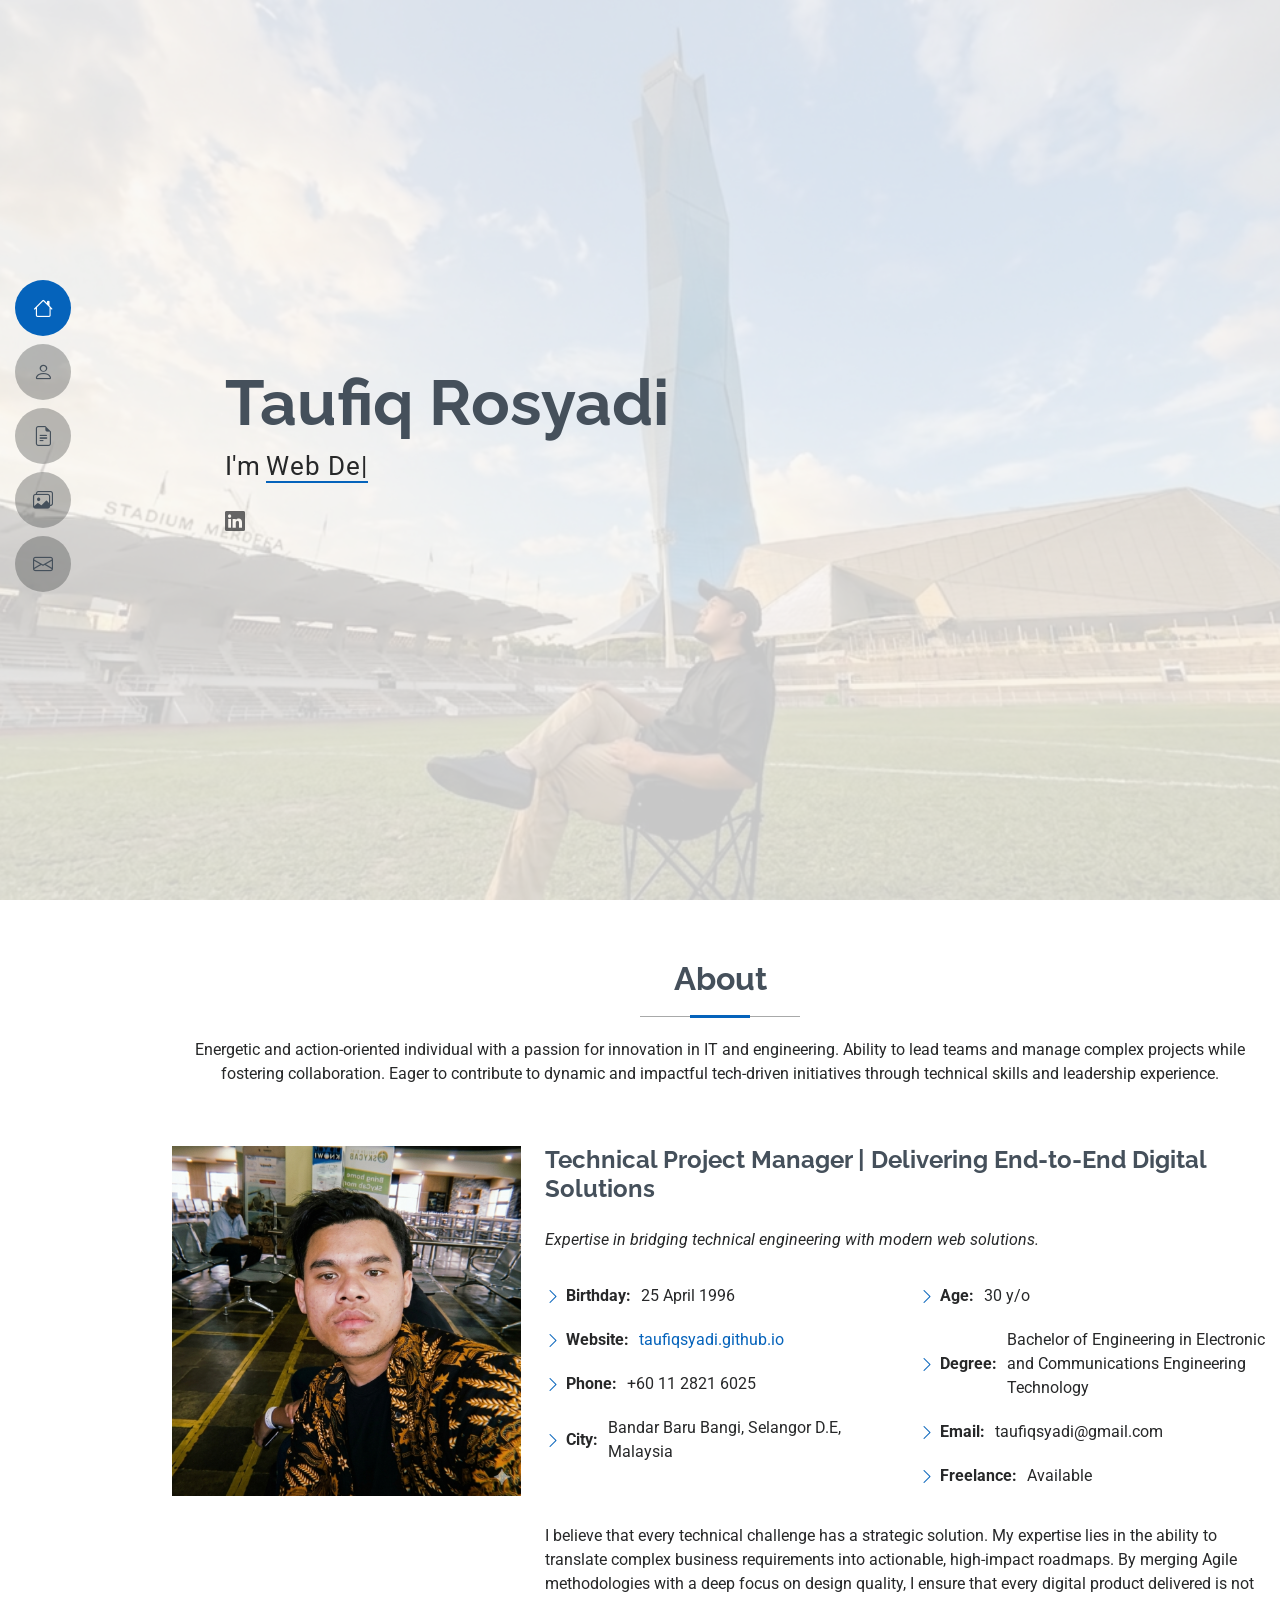
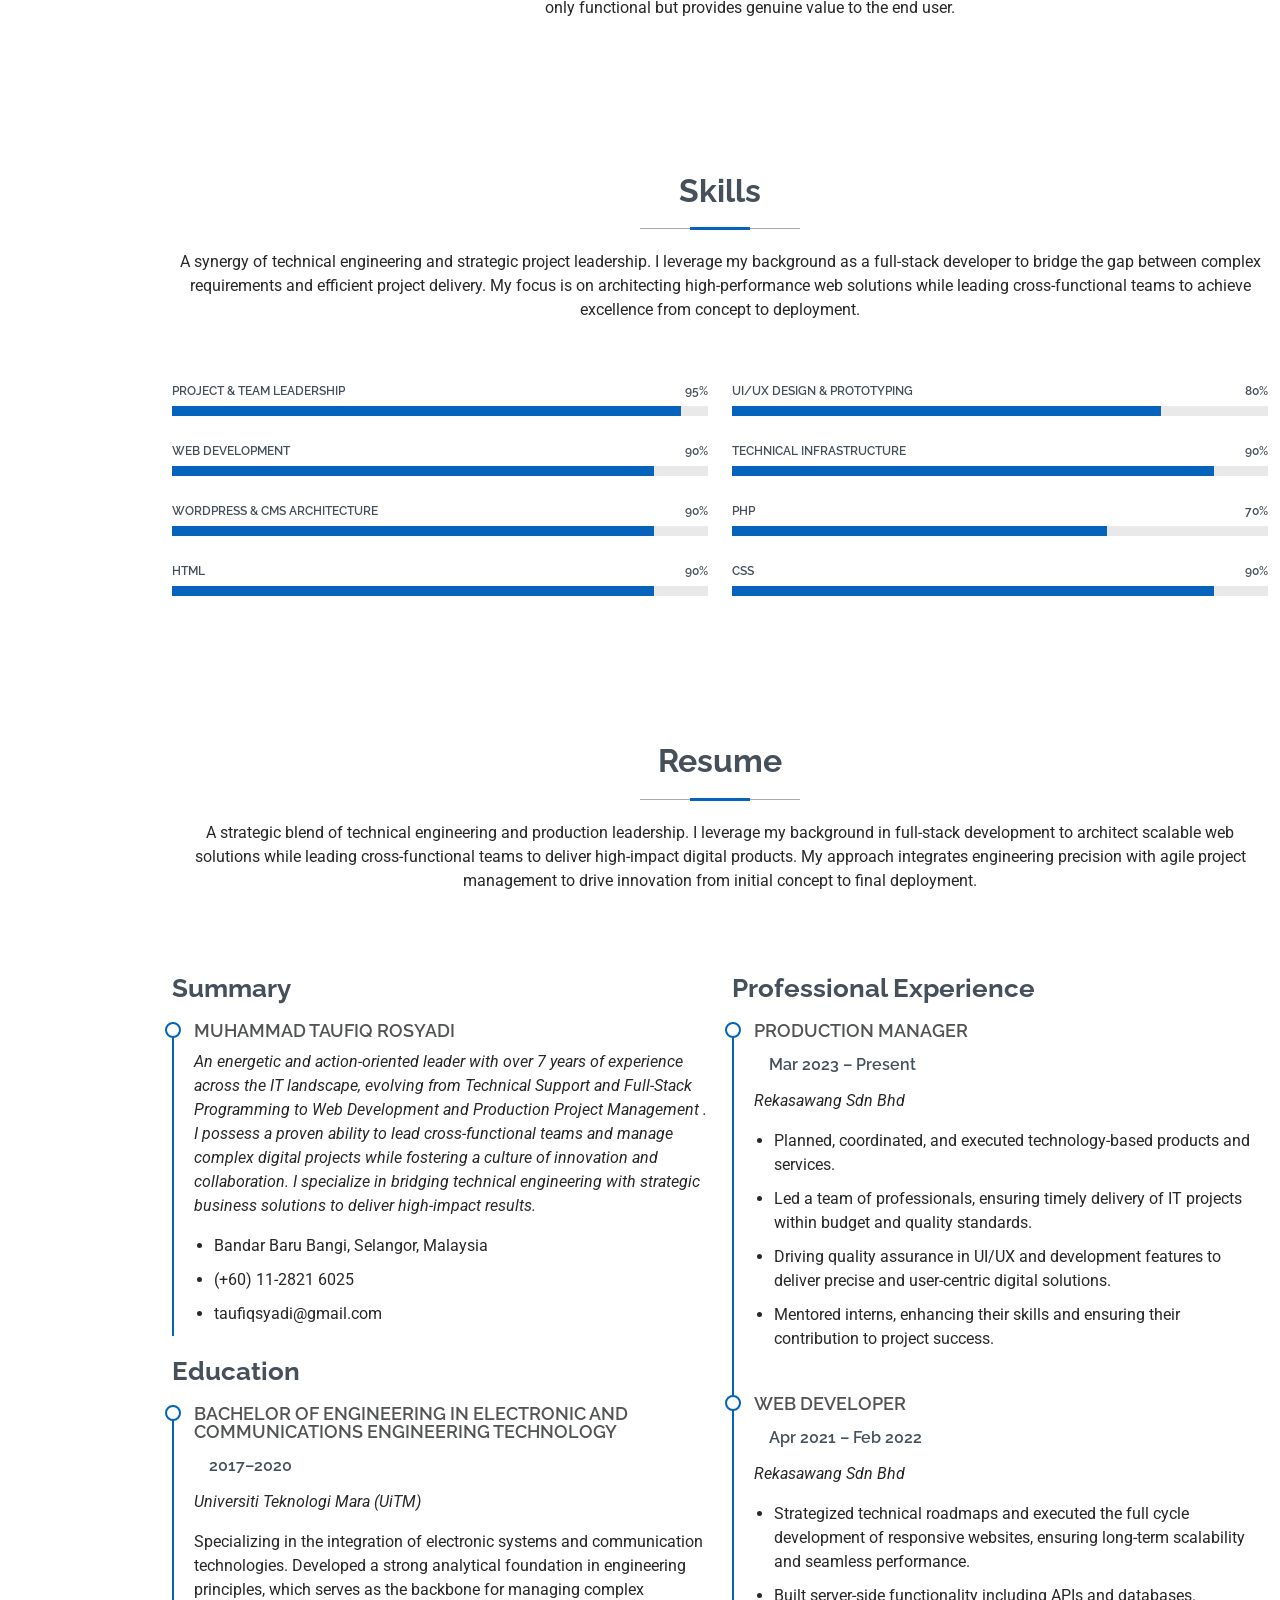
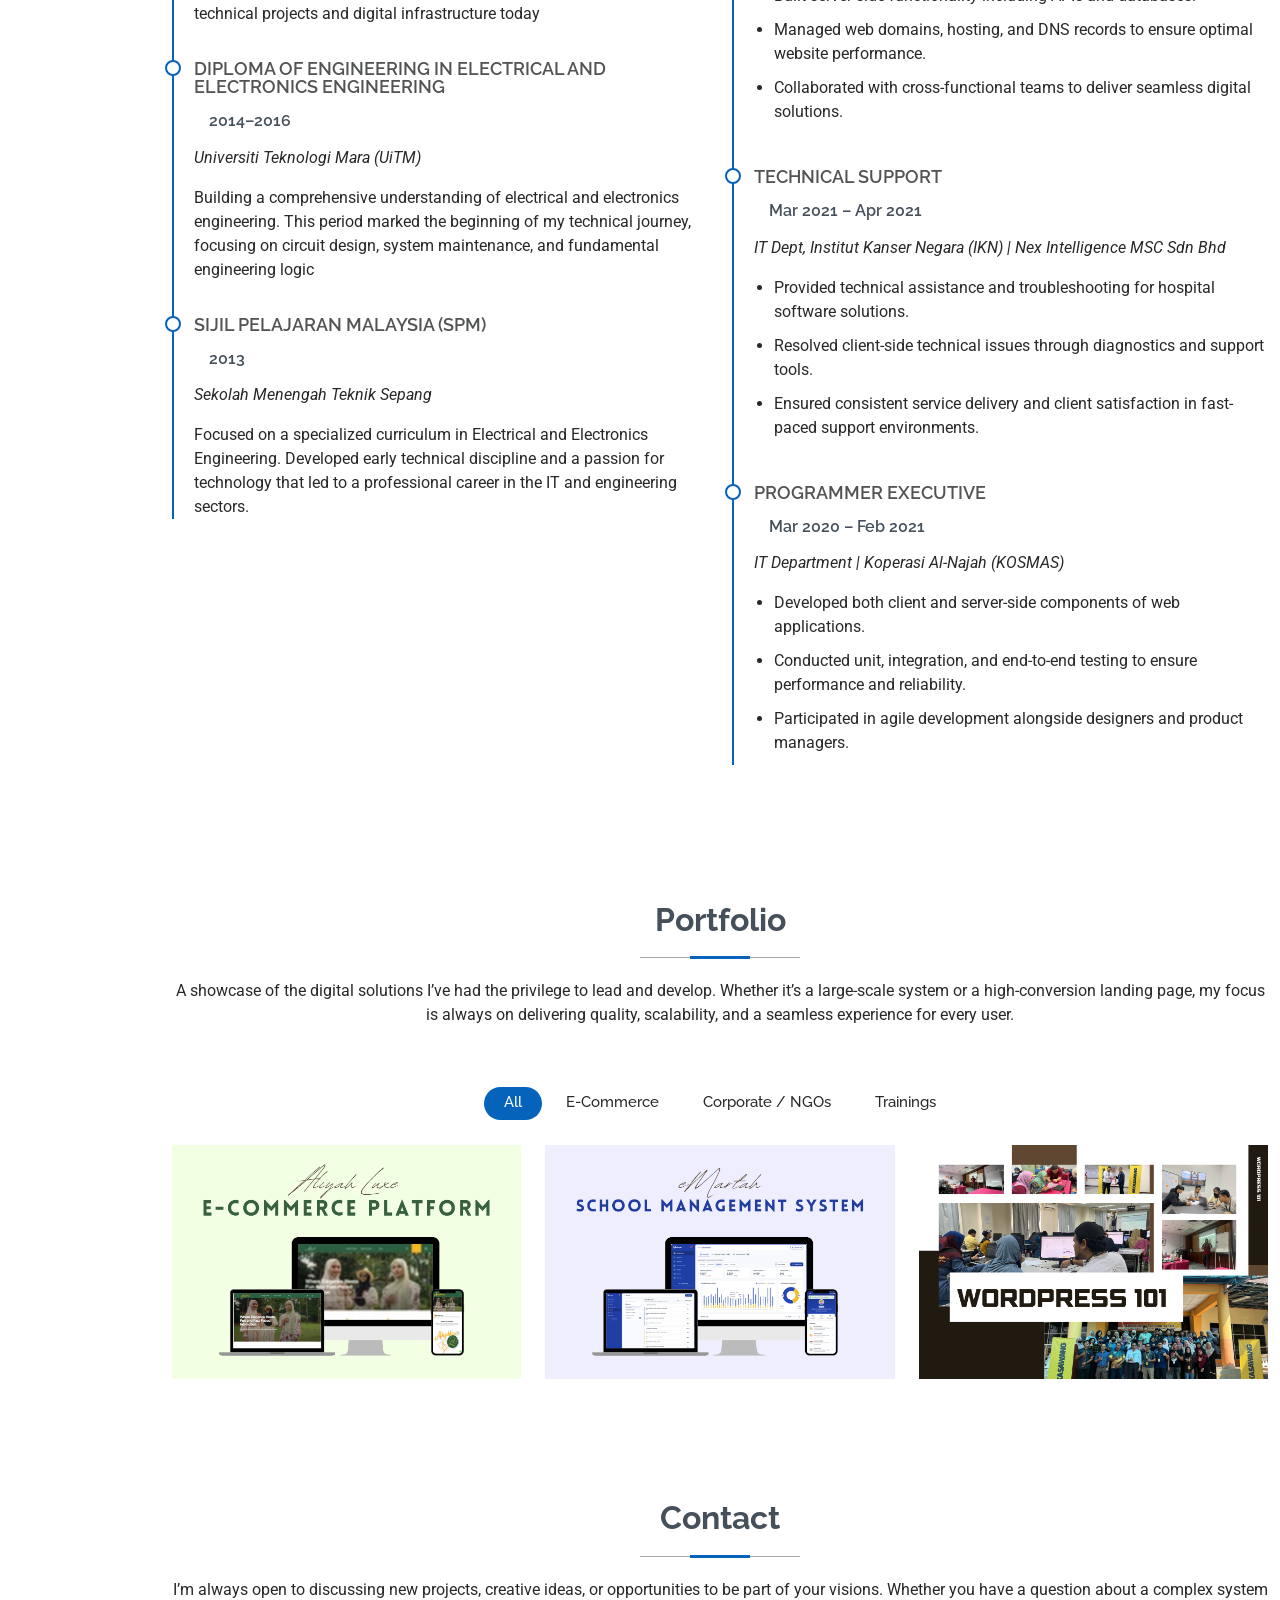
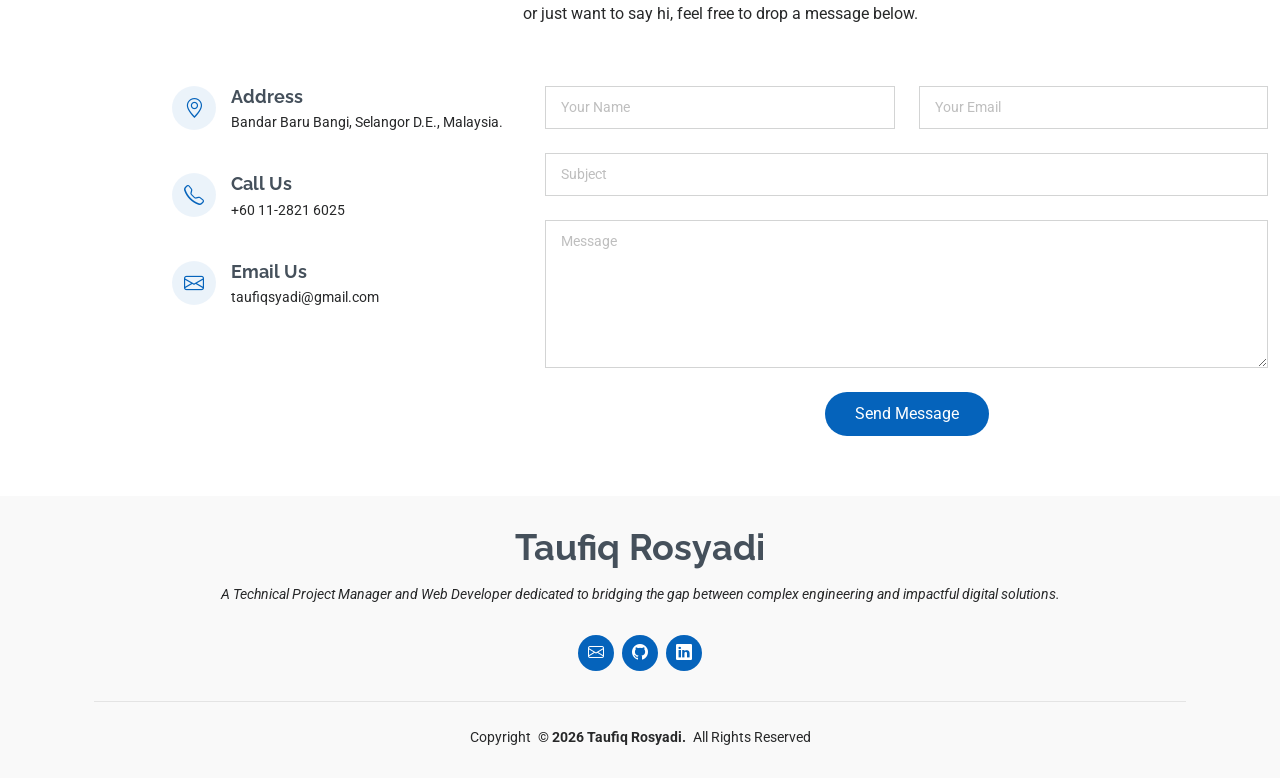
==== commit 18fb8e90: "Update index.html" ====
--- a/index.html
+++ b/index.html
@@ -374,15 +374,15 @@
               </div>
             </div><!-- End Portfolio Item -->
 
-           <!-- <div class="col-lg-4 col-md-6 portfolio-item isotope-item filter-branding">
-              <img src="assets/img/masonry-portfolio/masonry-portfolio-3.jpg" class="img-fluid" alt="">
-              <div class="portfolio-info">
-                <h4>Branding 1</h4>
-                <p>Lorem ipsum, dolor sit</p>
-                <a href="assets/img/masonry-portfolio/masonry-portfolio-3.jpg" title="Branding 1" data-gallery="portfolio-gallery-branding" class="glightbox preview-link"><i class="bi bi-zoom-in"></i></a>
-                <a href="portfolio-details.html" title="More Details" class="details-link"><i class="bi bi-link-45deg"></i></a>
-              </div>
-            </div> End Portfolio Item -->
+            <div class="col-lg-4 col-md-6 portfolio-item isotope-item filter-branding">
+              <img src="assets/img/masonry-portfolio/Arau.png" class="img-fluid" alt="">
+              <div class="portfolio-info">
+                <h4>Speaker / Trainer | Website Creation 101</h4>
+                <p>PolyCC KEDAH PERLIS @ PAUH INN PTSS</p>
+                <a href="assets/img/masonry-portfolio/Arau.png" title="Branding 1" data-gallery="portfolio-gallery-branding" class="glightbox preview-link"><i class="bi bi-zoom-in"></i></a>
+                <a href="arau-portfolio-details.html" title="More Details" class="details-link"><i class="bi bi-link-45deg"></i></a>
+              </div>
+            </div><!-- End Portfolio Item -->
 
          <!--   <div class="col-lg-4 col-md-6 portfolio-item isotope-item filter-app">
               <img src="assets/img/masonry-portfolio/masonry-portfolio-4.jpg" class="img-fluid" alt="">
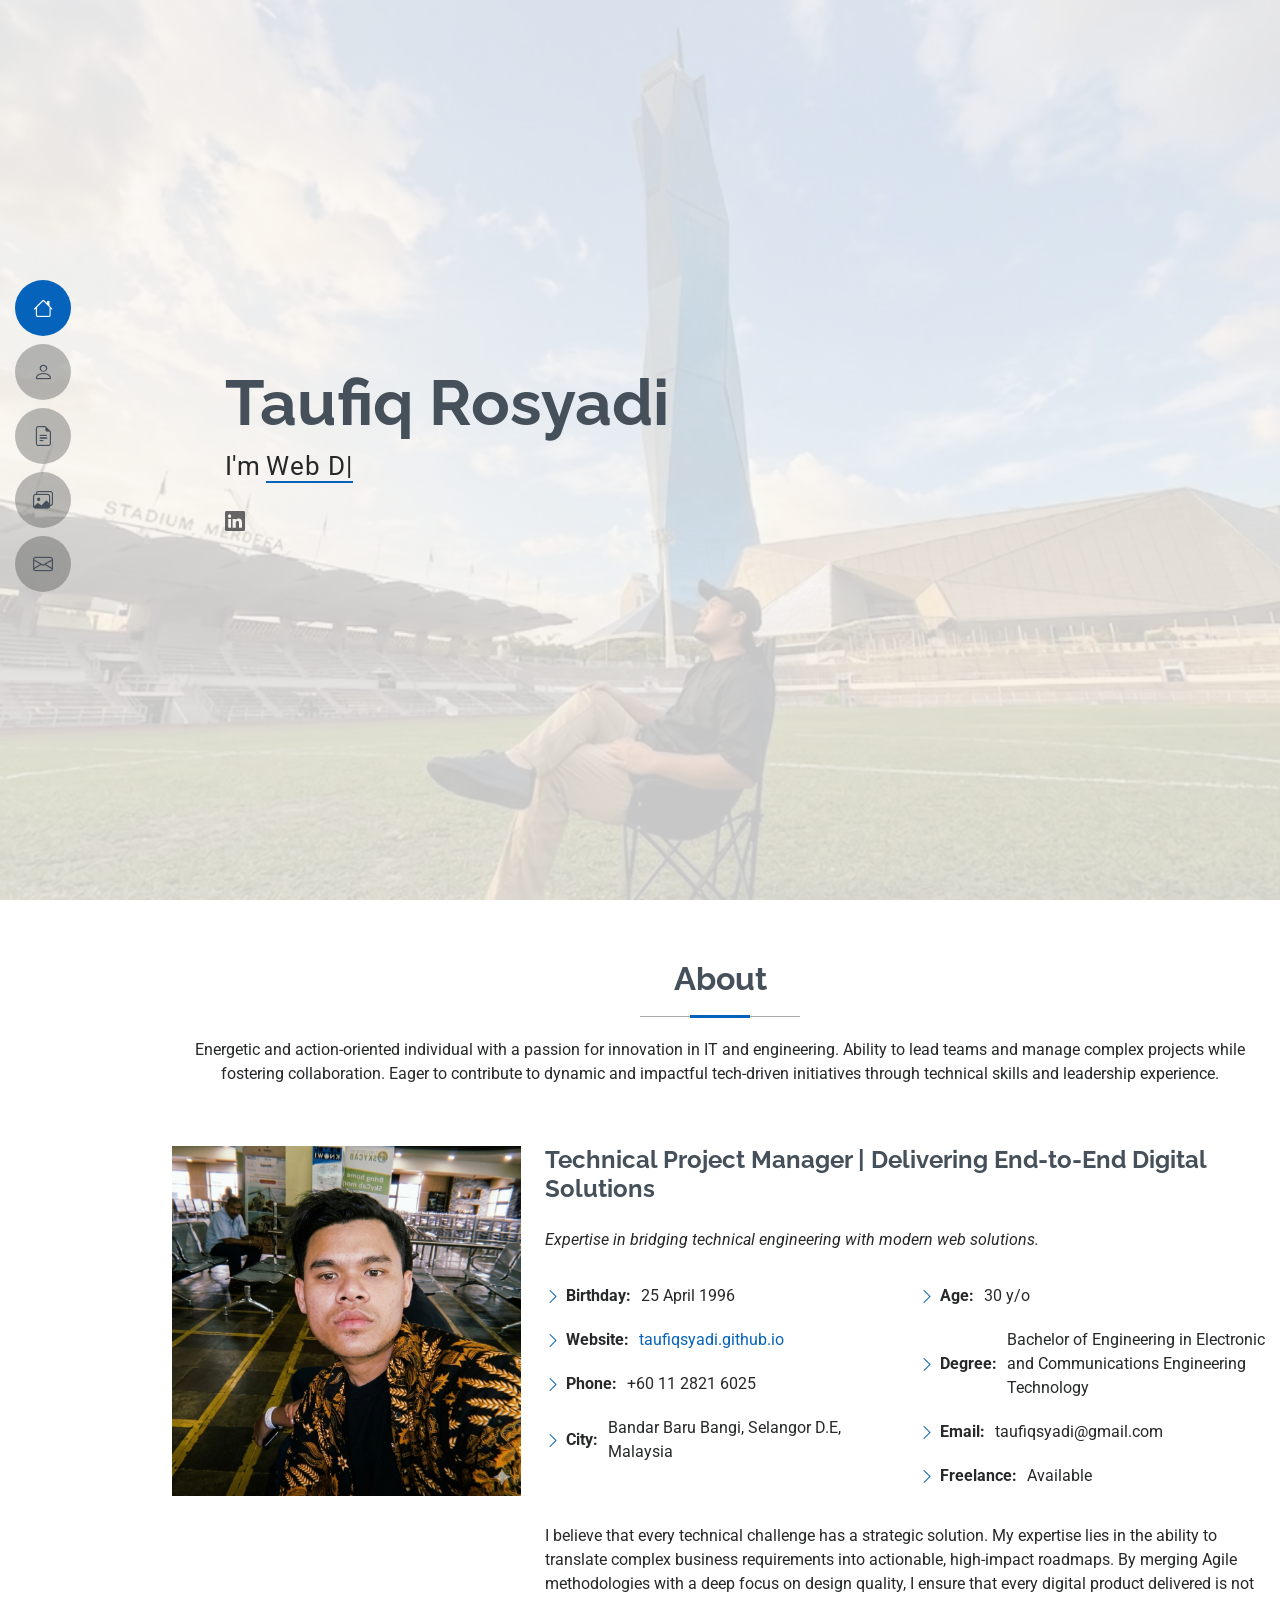
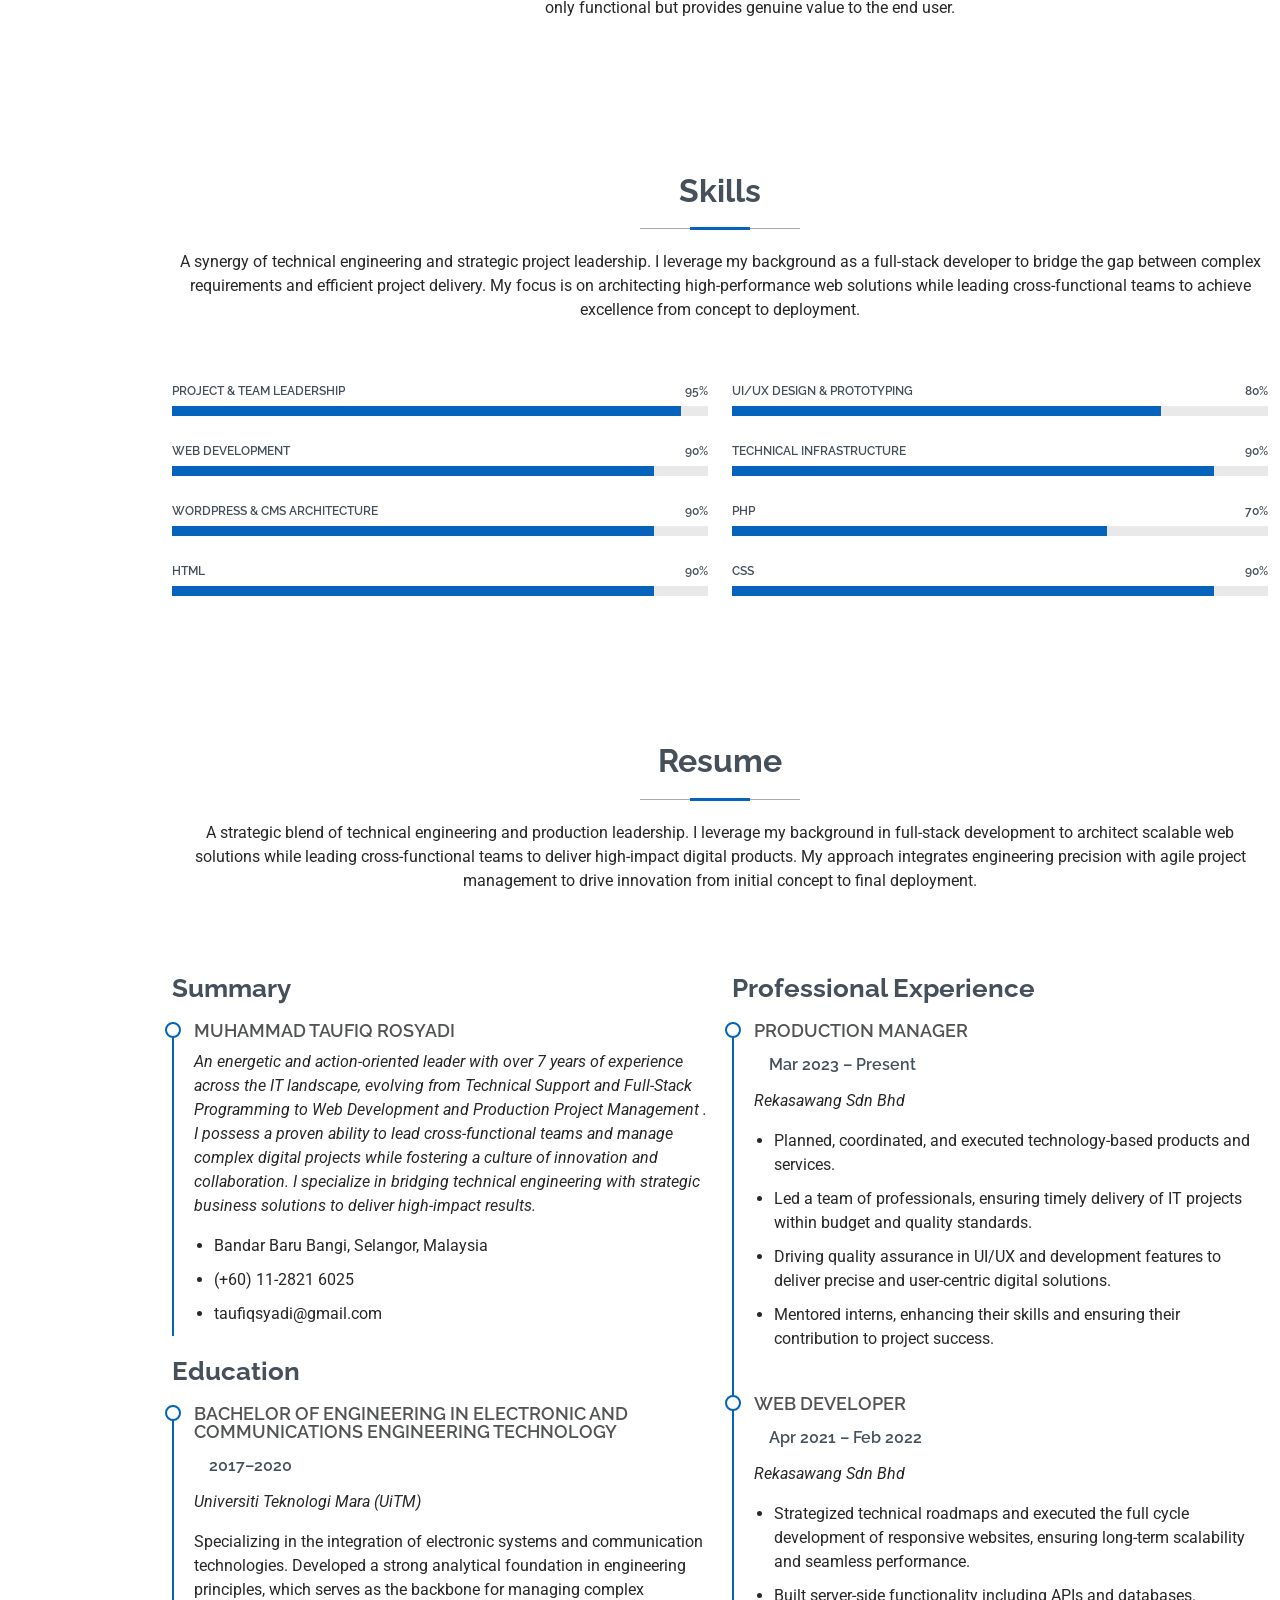
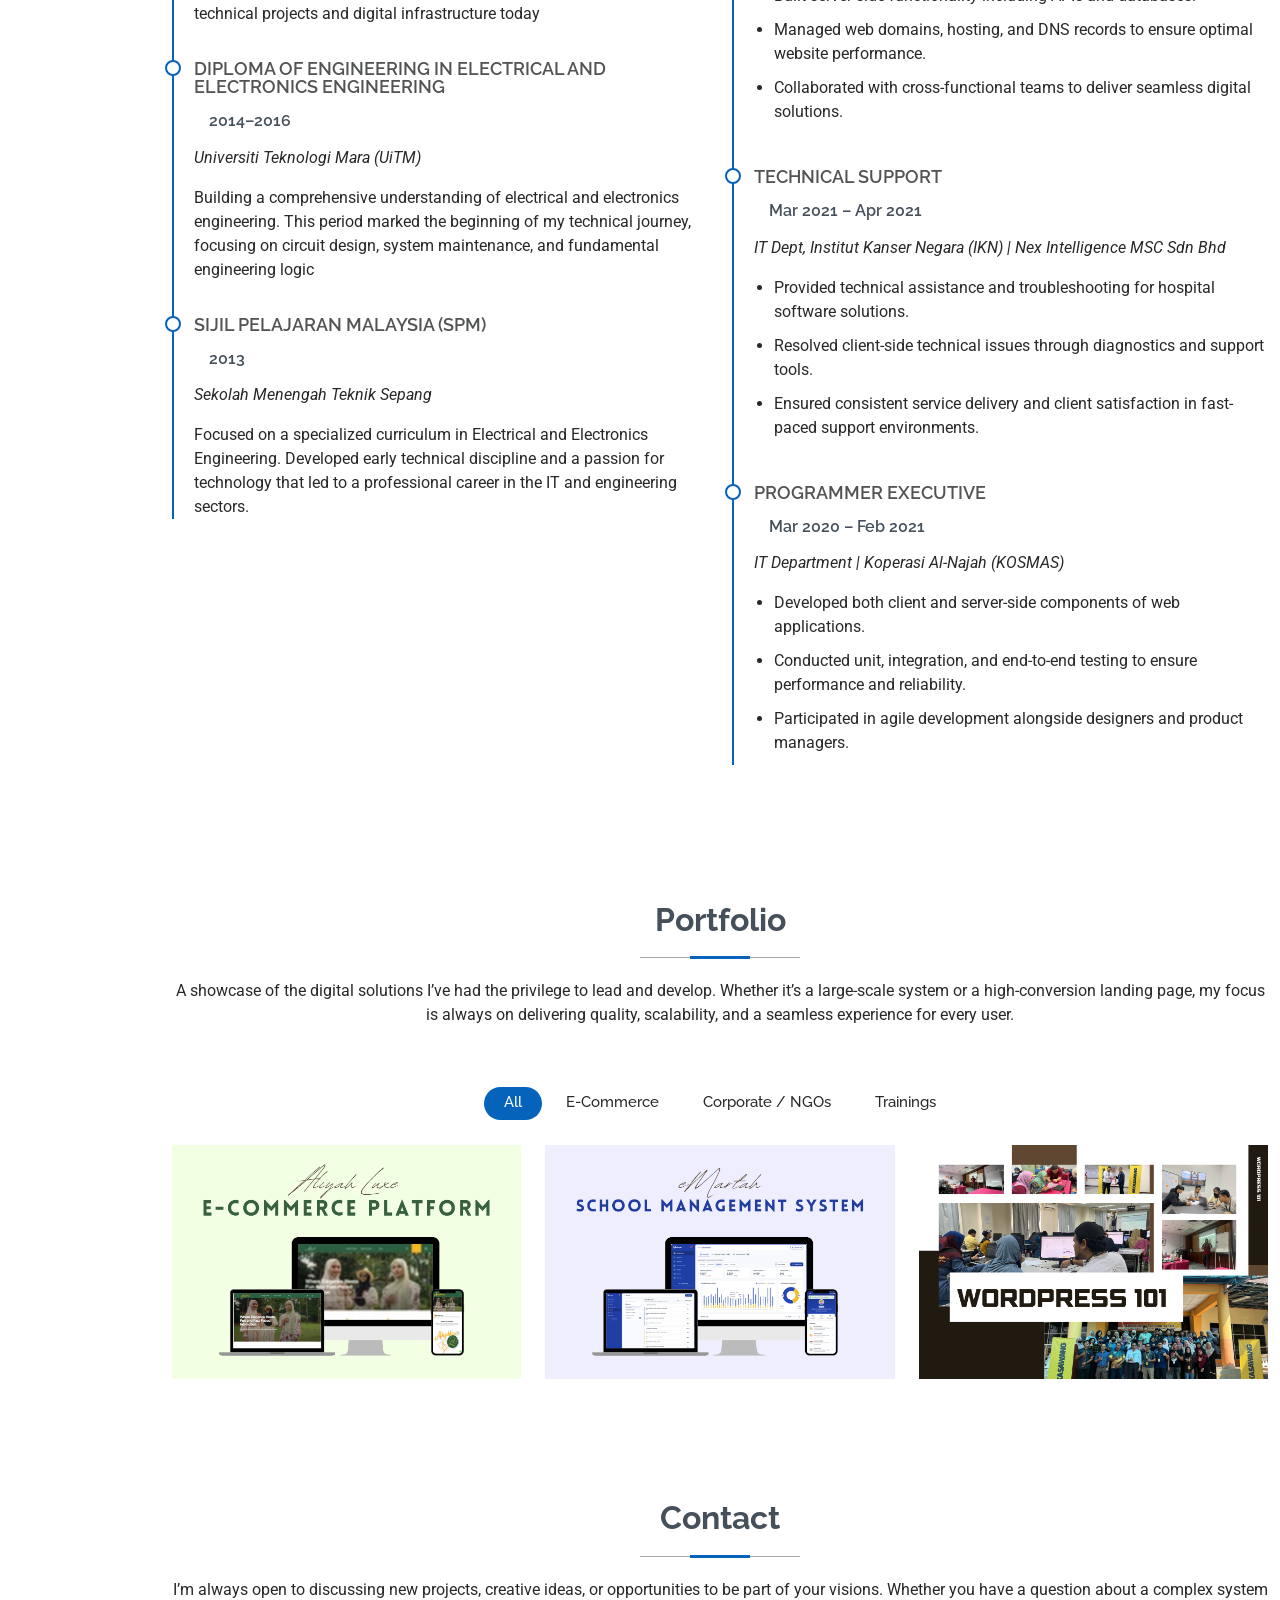
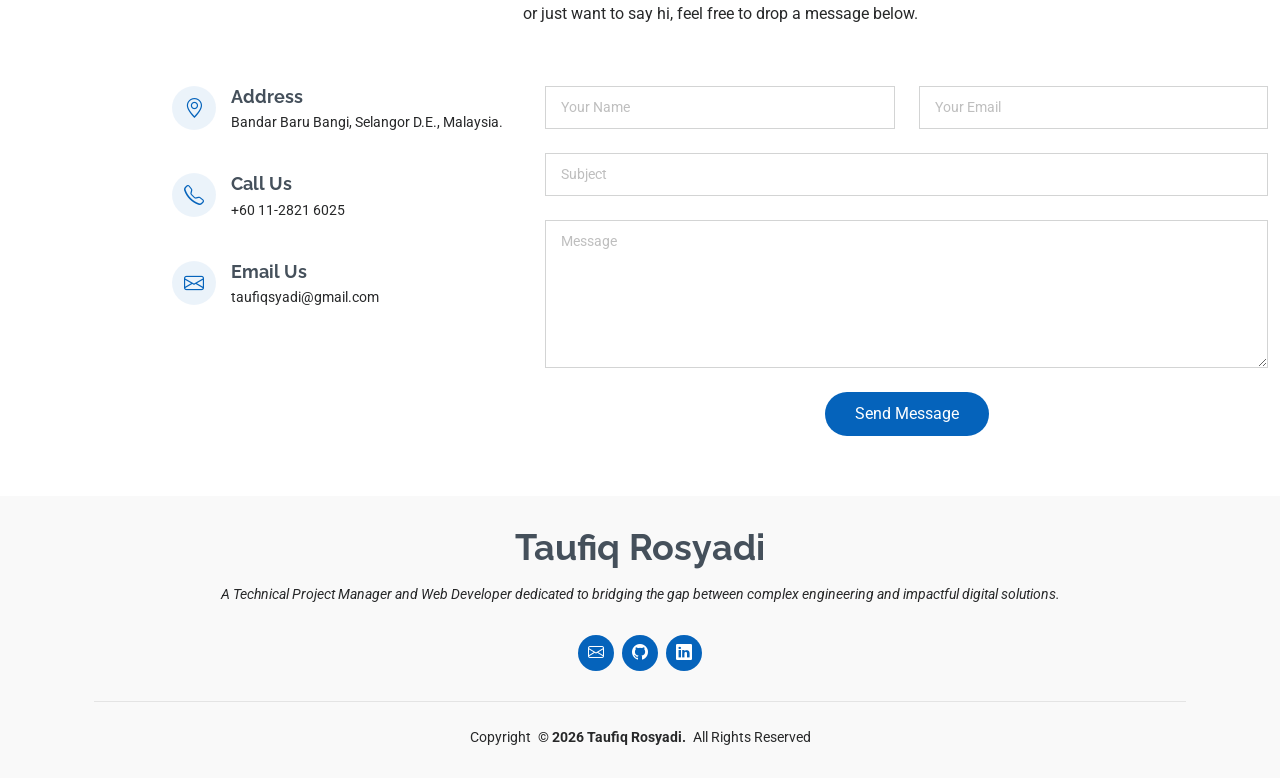
==== commit 625637f5: "Update index.html" ====
--- a/index.html
+++ b/index.html
@@ -377,7 +377,7 @@
             <div class="col-lg-4 col-md-6 portfolio-item isotope-item filter-branding">
               <img src="assets/img/masonry-portfolio/Arau.png" class="img-fluid" alt="">
               <div class="portfolio-info">
-                <h4>Speaker / Trainer | Website Creation 101</h4>
+                <h4>Speaker / Trainer</h4>
                 <p>PolyCC KEDAH PERLIS @ PAUH INN PTSS</p>
                 <a href="assets/img/masonry-portfolio/Arau.png" title="Branding 1" data-gallery="portfolio-gallery-branding" class="glightbox preview-link"><i class="bi bi-zoom-in"></i></a>
                 <a href="arau-portfolio-details.html" title="More Details" class="details-link"><i class="bi bi-link-45deg"></i></a>
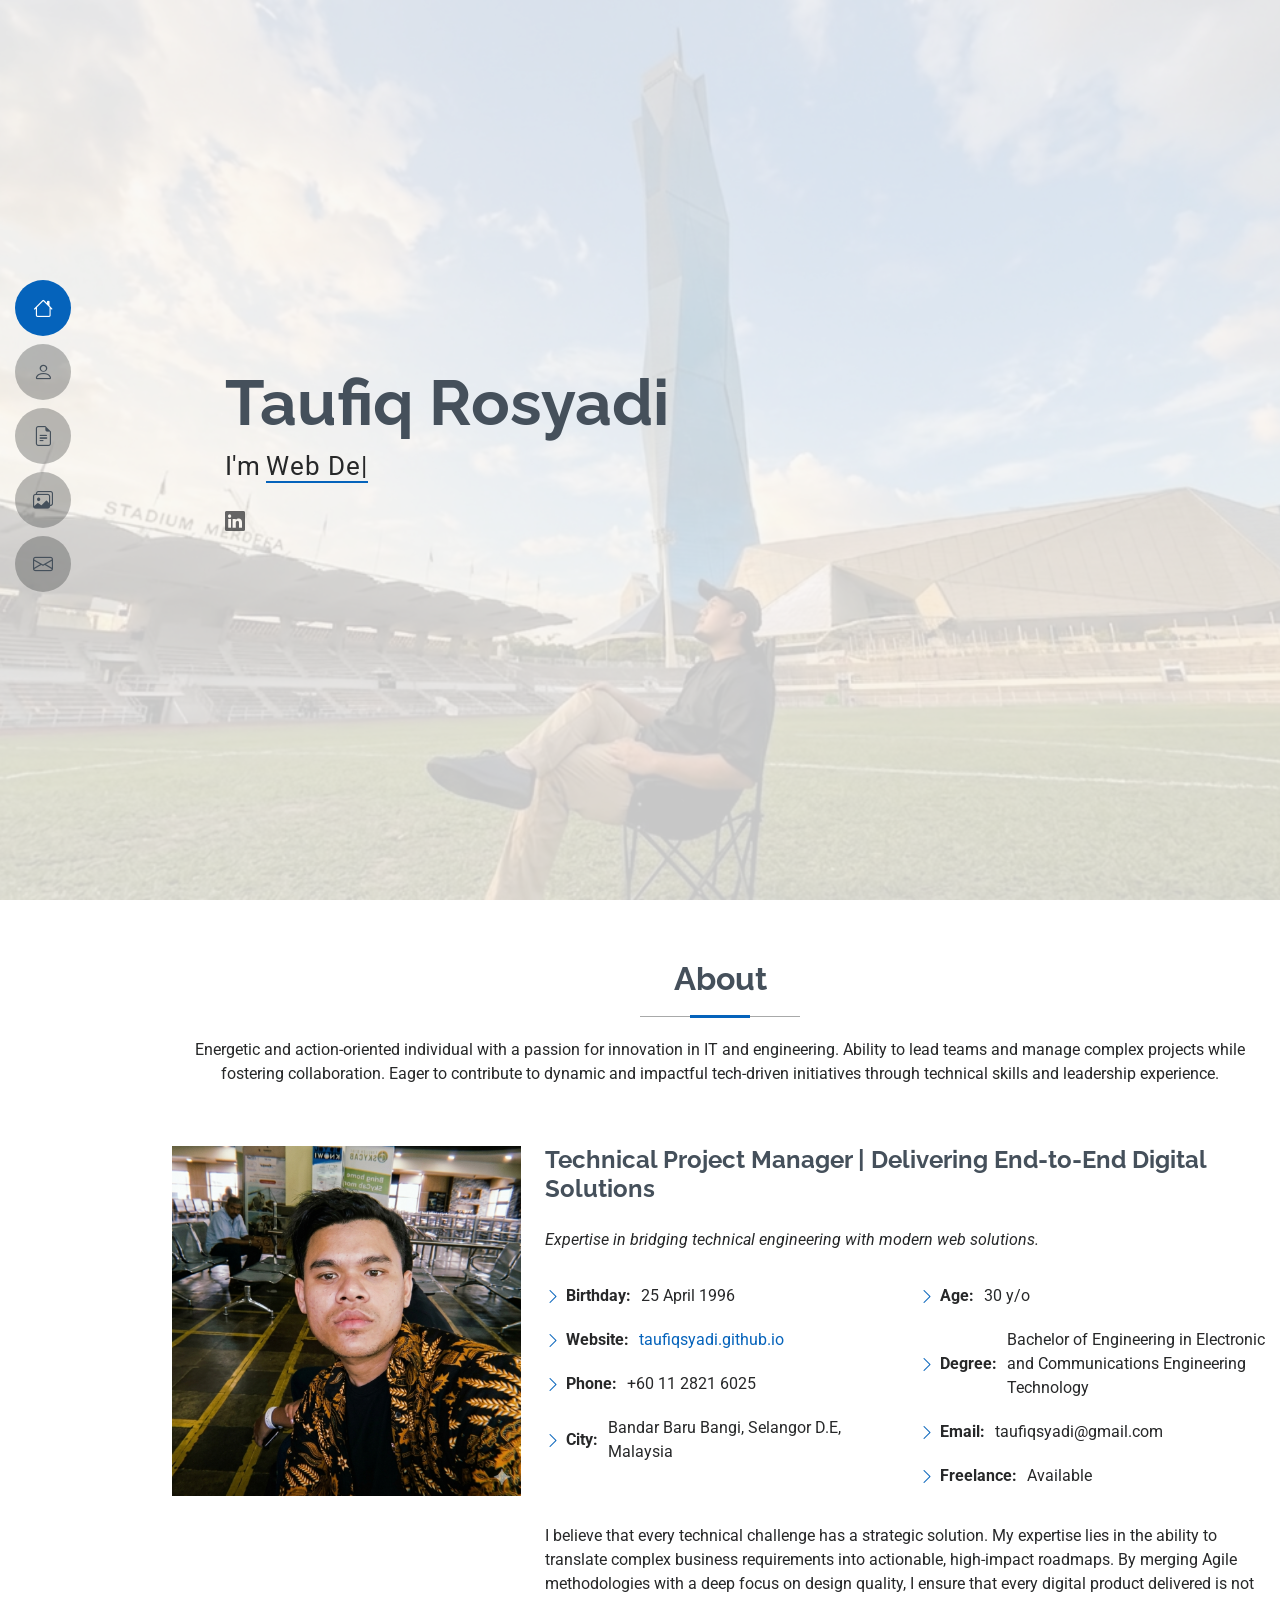
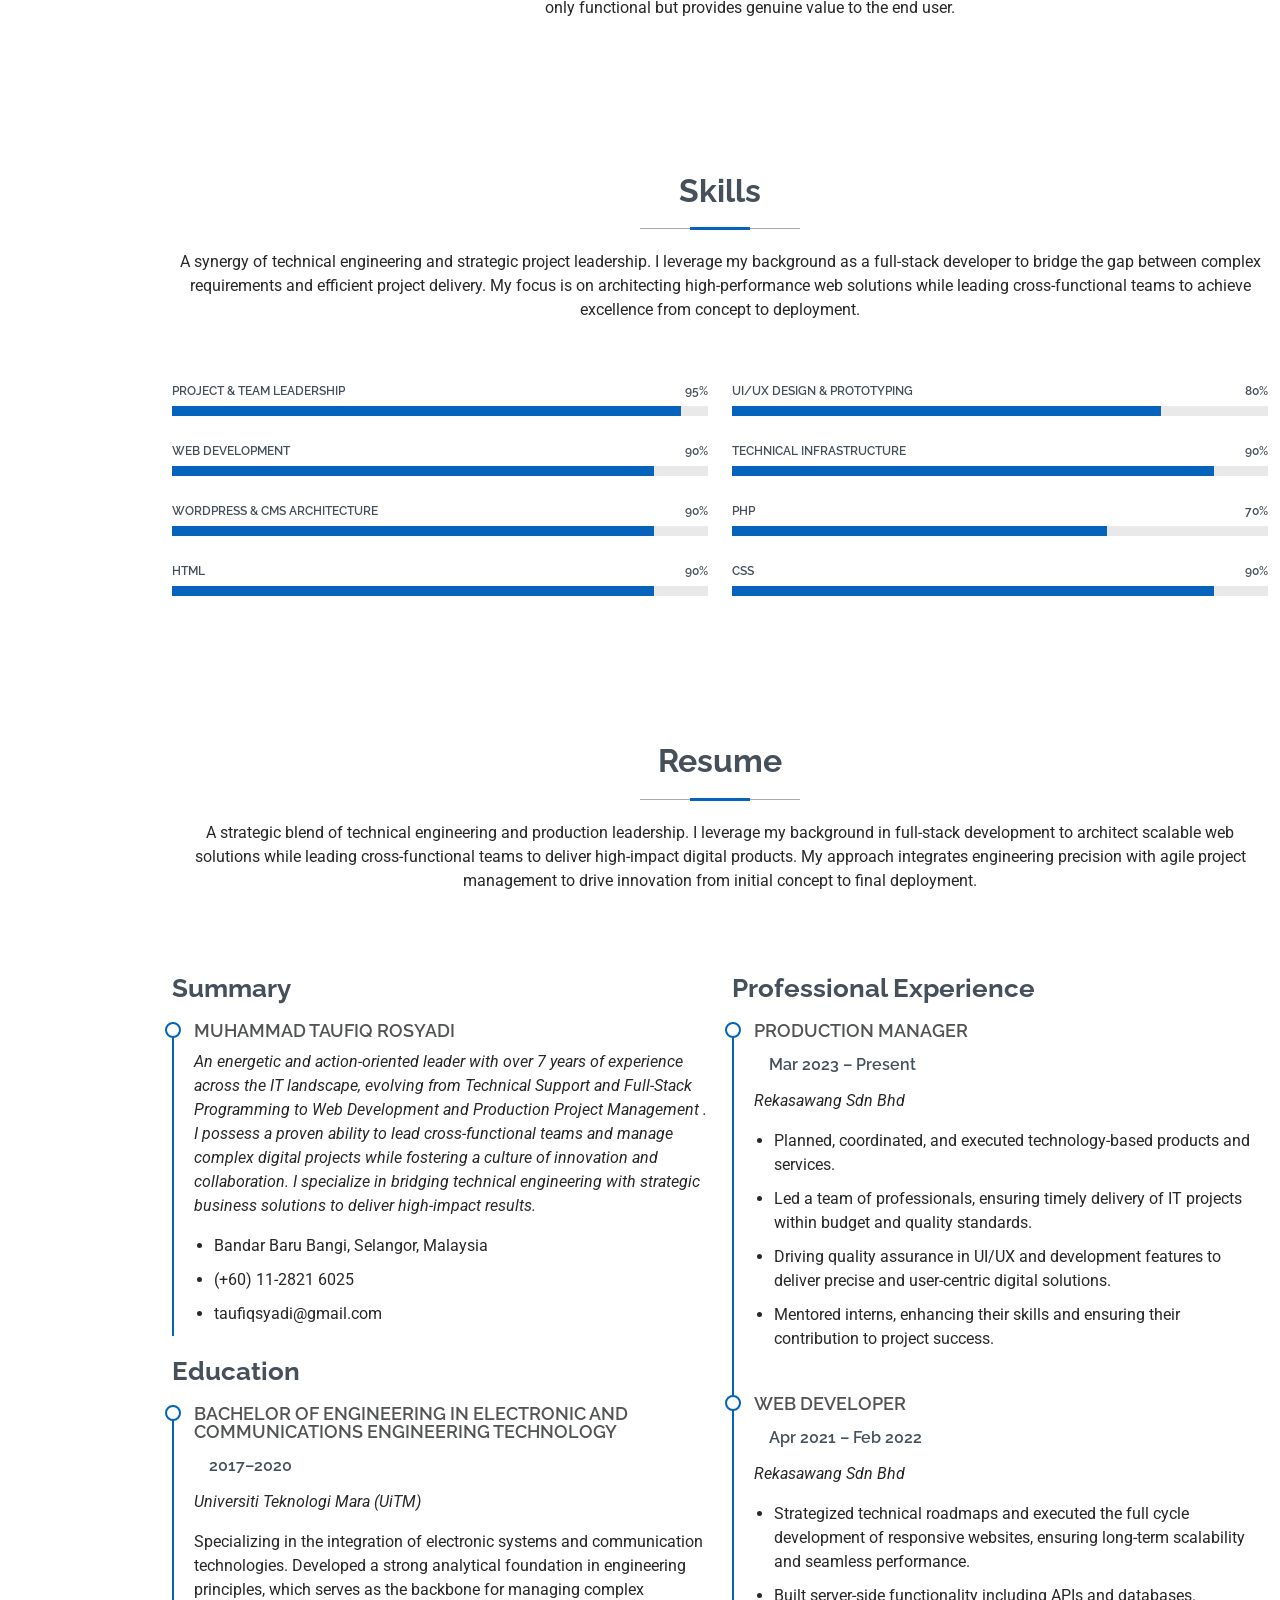
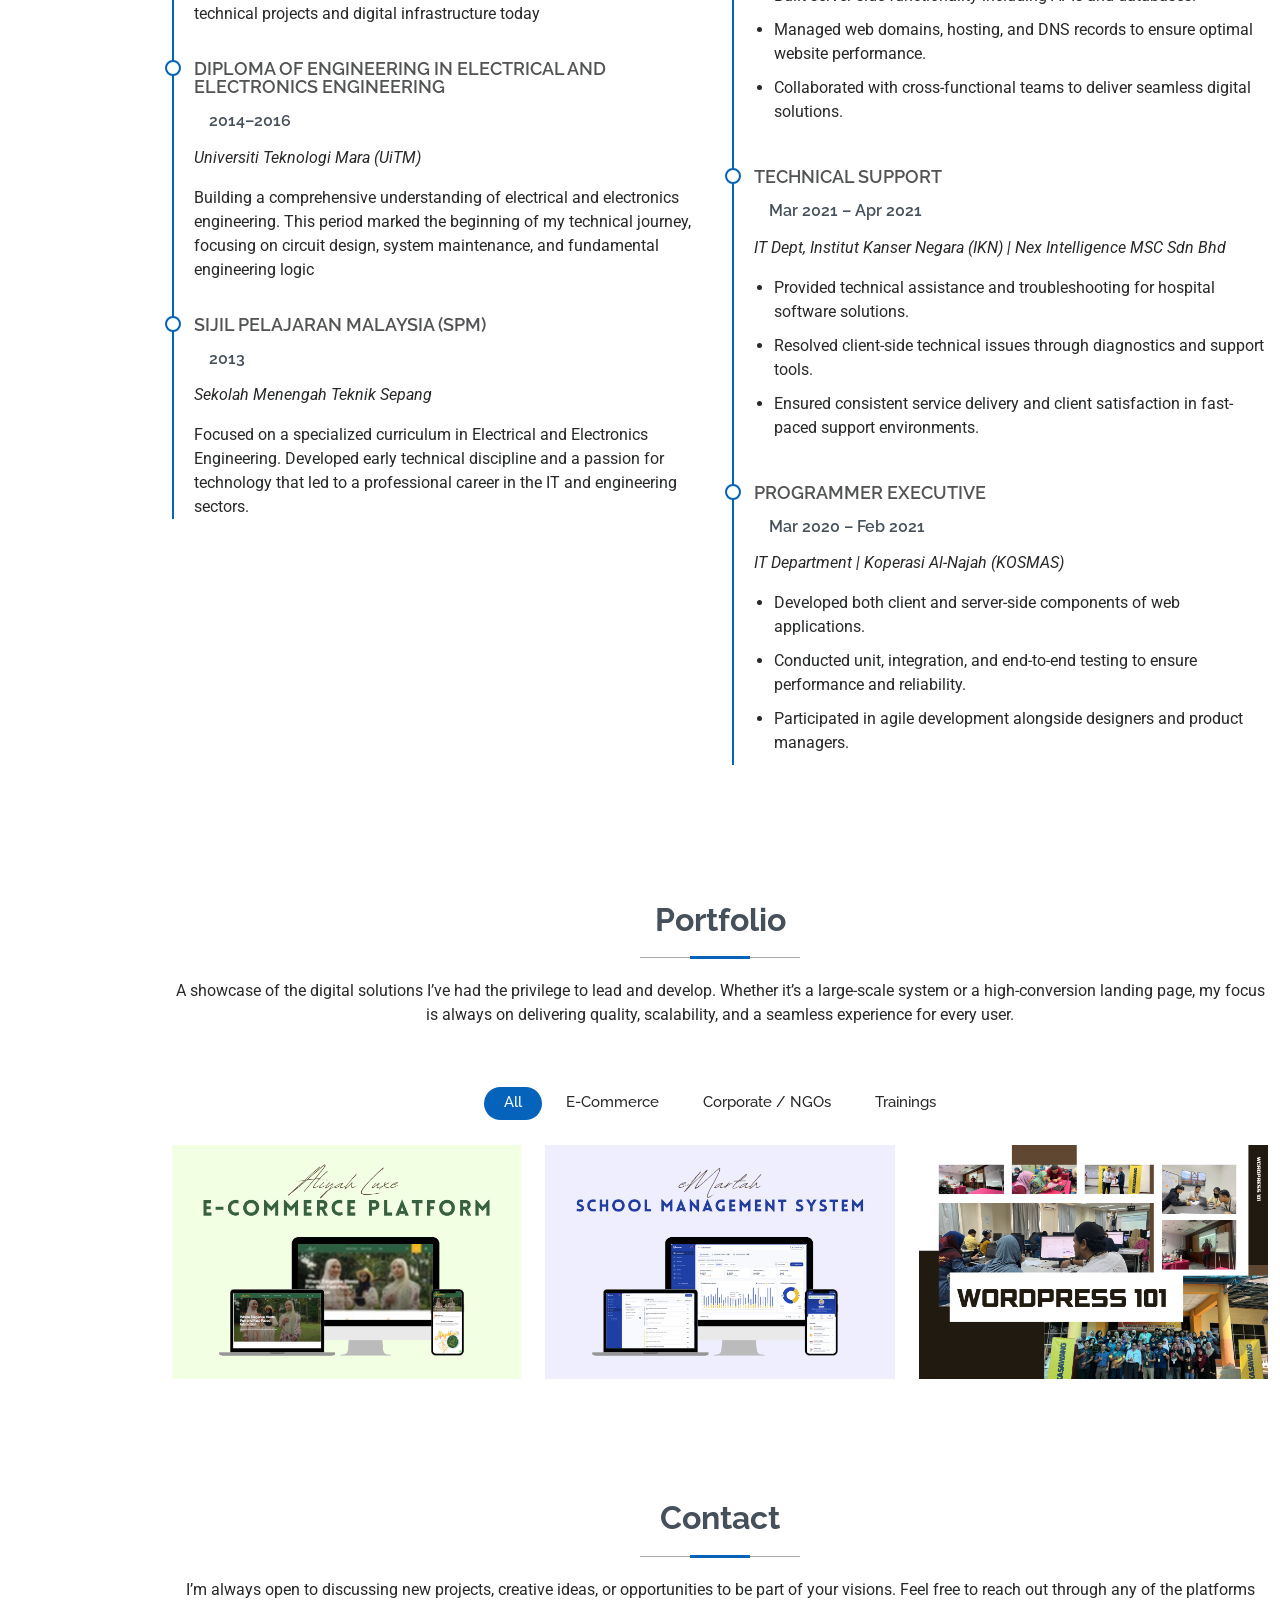
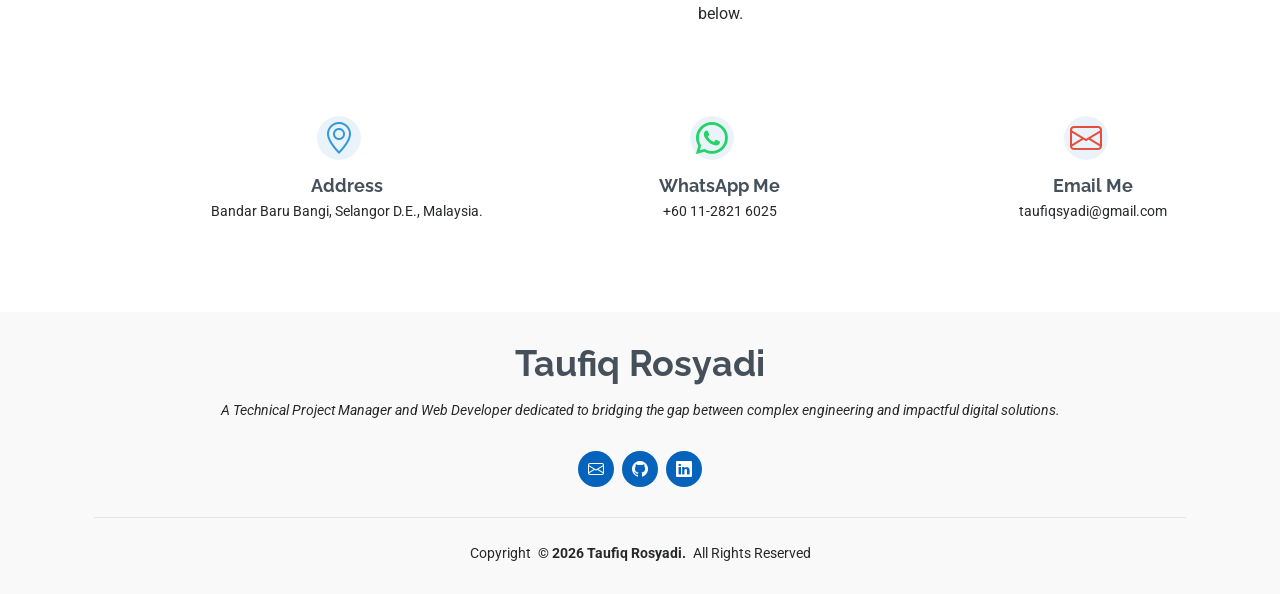
==== commit 0994bb2e: "Update index.html" ====
--- a/index.html
+++ b/index.html
@@ -454,82 +454,48 @@
 
 
     <!-- Contact Section -->
-    <section id="contact" class="contact section">
-
-      <!-- Section Title -->
-      <div class="container section-title" data-aos="fade-up">
-        <h2>Contact</h2>
-        <p>I’m always open to discussing new projects, creative ideas, or opportunities to be part of your visions. Whether you have a question about a complex system or just want to say hi, feel free to drop a message below.</p>
-      </div><!-- End Section Title -->
-
-      <div class="container" data-aos="fade" data-aos-delay="100">
-
-        <div class="row gy-4">
-
-          <div class="col-lg-4">
-            <div class="info-item d-flex" data-aos="fade-up" data-aos-delay="200">
-              <i class="bi bi-geo-alt flex-shrink-0"></i>
-              <div>
-                <h3>Address</h3>
-                <p>Bandar Baru Bangi, Selangor D.E., Malaysia.</p>
-              </div>
-            </div><!-- End Info Item -->
-
-            <div class="info-item d-flex" data-aos="fade-up" data-aos-delay="300">
-              <i class="bi bi-telephone flex-shrink-0"></i>
-              <div>
-                <h3>Call Us</h3>
-                <p>+60 11-2821 6025</p>
-              </div>
-            </div><!-- End Info Item -->
-
-            <div class="info-item d-flex" data-aos="fade-up" data-aos-delay="400">
-              <i class="bi bi-envelope flex-shrink-0"></i>
-              <div>
-                <h3>Email Us</h3>
-                <p>taufiqsyadi@gmail.com</p>
-              </div>
-            </div><!-- End Info Item -->
-
-          </div>
-
-          <div class="col-lg-8">
-            <form action="forms/contact.php" method="post" class="php-email-form" data-aos="fade-up" data-aos-delay="200">
-              <div class="row gy-4">
-
-                <div class="col-md-6">
-                  <input type="text" name="name" class="form-control" placeholder="Your Name" required="">
-                </div>
-
-                <div class="col-md-6 ">
-                  <input type="email" class="form-control" name="email" placeholder="Your Email" required="">
-                </div>
-
-                <div class="col-md-12">
-                  <input type="text" class="form-control" name="subject" placeholder="Subject" required="">
-                </div>
-
-                <div class="col-md-12">
-                  <textarea class="form-control" name="message" rows="6" placeholder="Message" required=""></textarea>
-                </div>
-
-                <div class="col-md-12 text-center">
-                  <div class="loading">Loading</div>
-                  <div class="error-message"></div>
-                  <div class="sent-message">Your message has been sent. Thank you!</div>
-
-                  <button type="submit">Send Message</button>
-                </div>
-
-              </div>
-            </form>
-          </div><!-- End Contact Form -->
-
-        </div>
-
-      </div>
-
-    </section><!-- /Contact Section -->
+<section id="col-lg-12 contact" class="contact section">
+
+  <div class="container section-title" data-aos="fade-up">
+    <h2>Contact</h2>
+    <p>I’m always open to discussing new projects, creative ideas, or opportunities to be part of your visions. Feel free to reach out through any of the platforms below.</p>
+  </div><div class="container" data-aos="fade" data-aos-delay="100">
+
+    <div class="row gy-4 justify-content-center">
+
+      <div class="col-lg-4 col-md-6">
+        <div class="info-item d-flex flex-column align-items-center justify-content-center" data-aos="fade-up" data-aos-delay="200" style="padding: 30px; height: 100%; text-align: center;">
+          <i class="bi bi-geo-alt flex-shrink-0" style="font-size: 2rem; color: #3498db; margin-bottom: 15px;"></i>
+          <div>
+            <h3>Address</h3>
+            <p>Bandar Baru Bangi, Selangor D.E., Malaysia.</p>
+          </div>
+        </div>
+      </div><div class="col-lg-4 col-md-6">
+        <a href="https://wa.me/601128216025" target="_blank" style="text-decoration: none; color: inherit;">
+          <div class="info-item d-flex flex-column align-items-center justify-content-center" data-aos="fade-up" data-aos-delay="300" style="padding: 30px; height: 100%; text-align: center;">
+            <i class="bi bi-whatsapp flex-shrink-0" style="font-size: 2rem; color: #25D366; margin-bottom: 15px;"></i>
+            <div>
+              <h3>WhatsApp Me</h3>
+              <p>+60 11-2821 6025</p>
+            </div>
+          </div>
+        </a>
+      </div><div class="col-lg-4 col-md-6">
+        <a href="mailto:taufiqsyadi@gmail.com" style="text-decoration: none; color: inherit;">
+          <div class="info-item d-flex flex-column align-items-center justify-content-center" data-aos="fade-up" data-aos-delay="400" style="padding: 30px; height: 100%; text-align: center;">
+            <i class="bi bi-envelope flex-shrink-0" style="font-size: 2rem; color: #e74c3c; margin-bottom: 15px;"></i>
+            <div>
+              <h3>Email Me</h3>
+              <p>taufiqsyadi@gmail.com</p>
+            </div>
+          </div>
+        </a>
+      </div></div>
+
+  </div>
+
+</section><!-- /Contact Section -->
 
   </main>
 
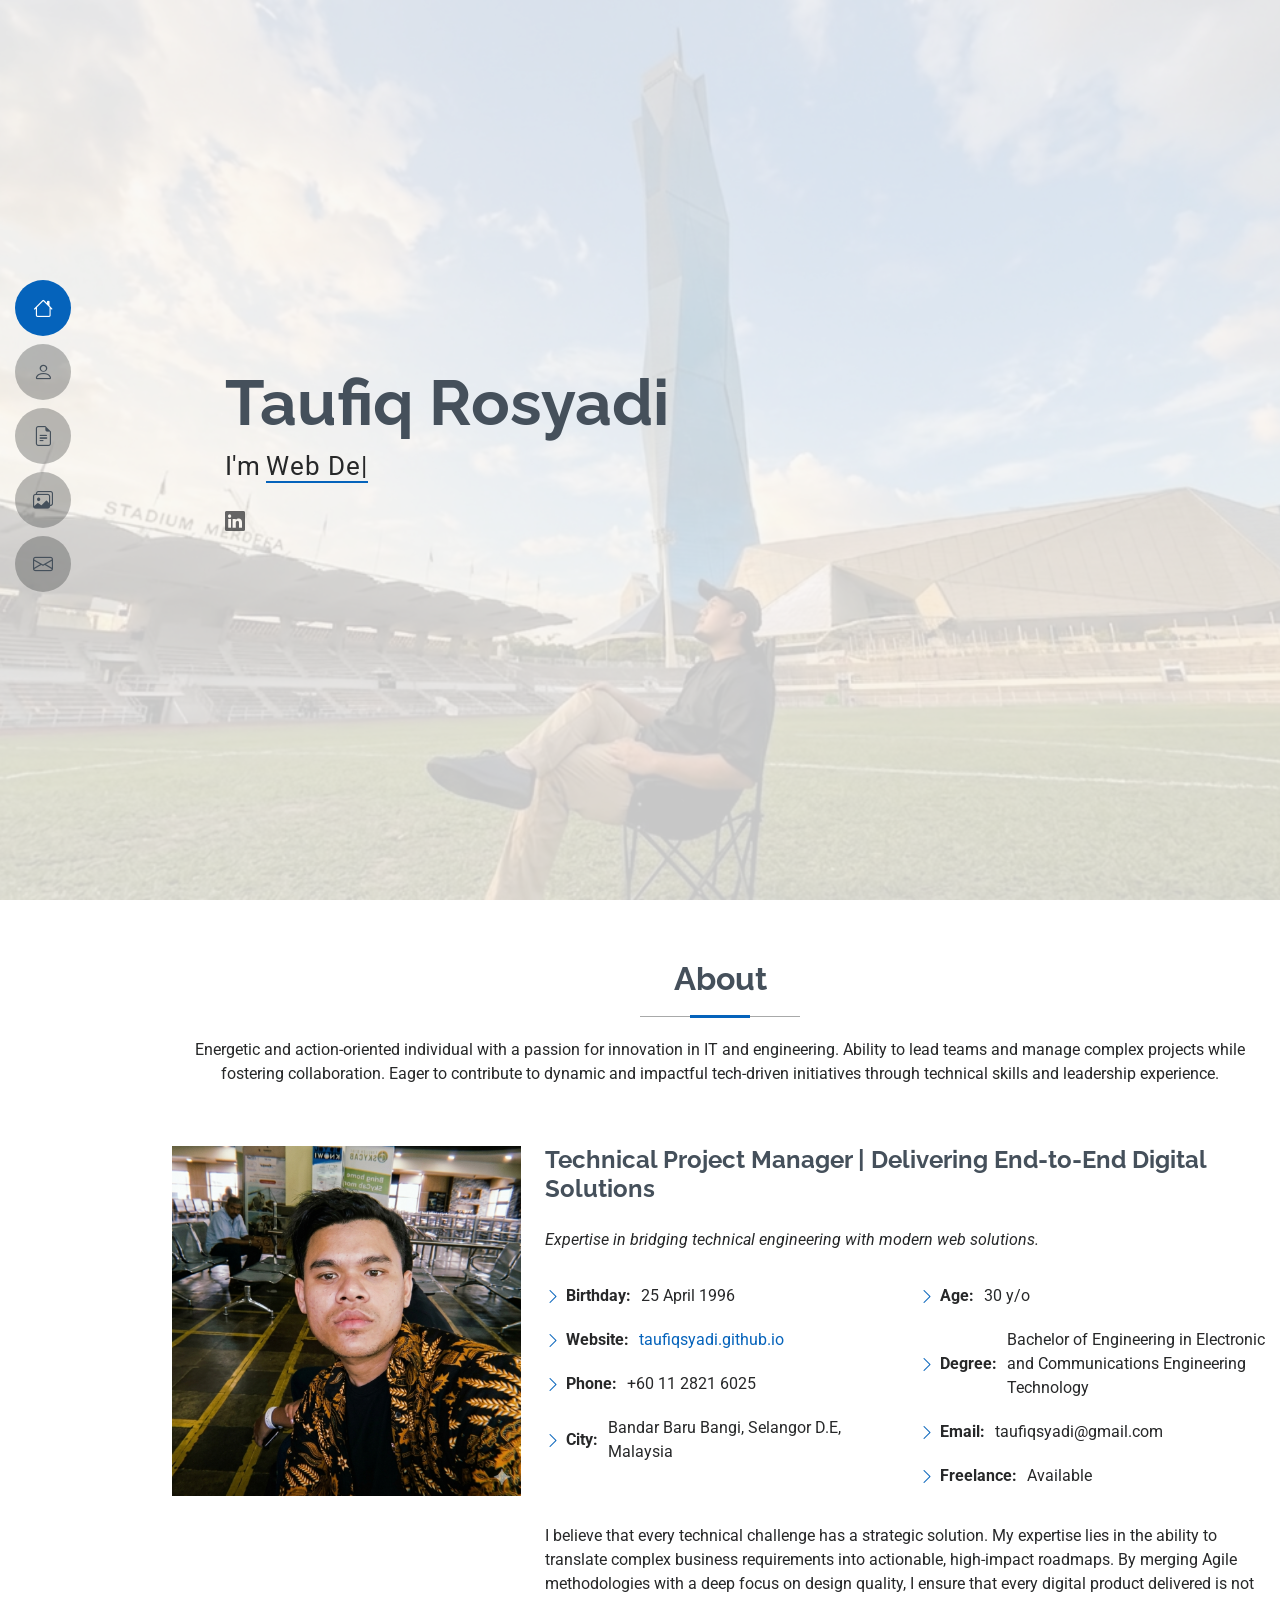
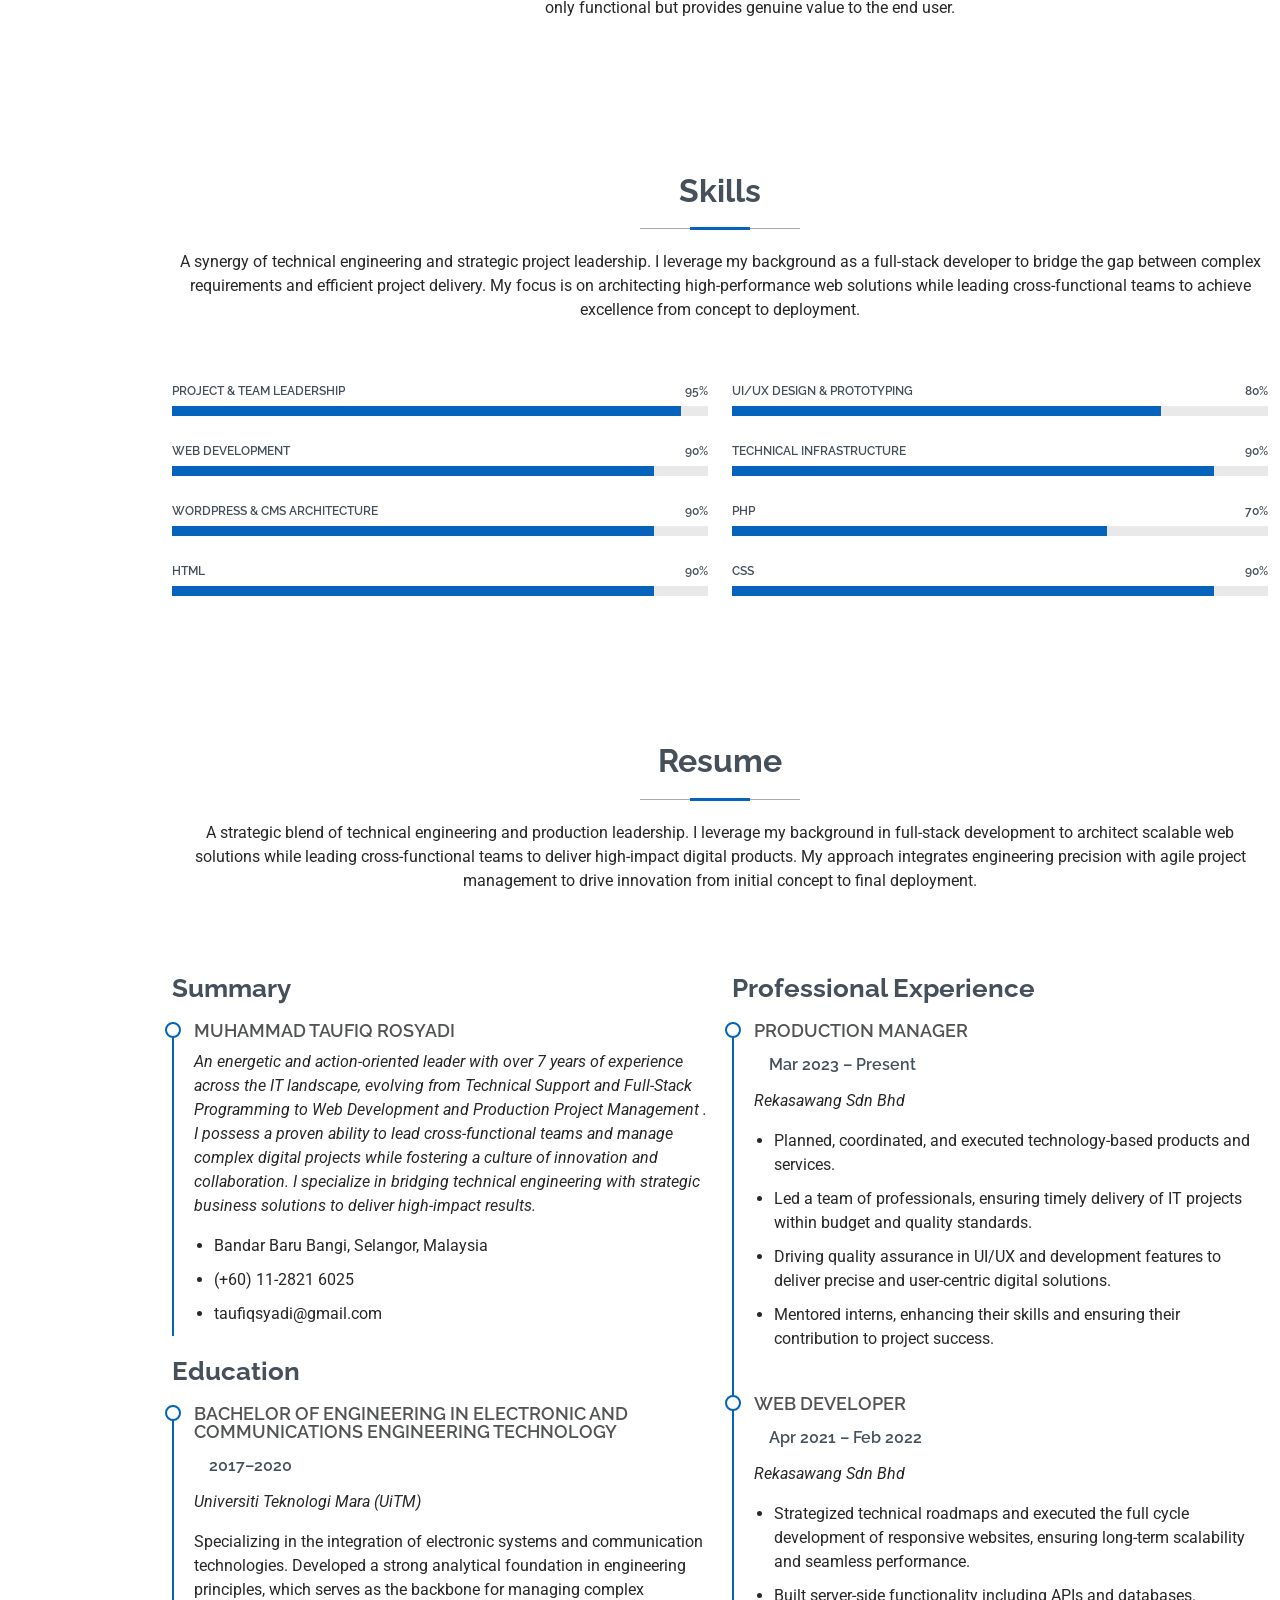
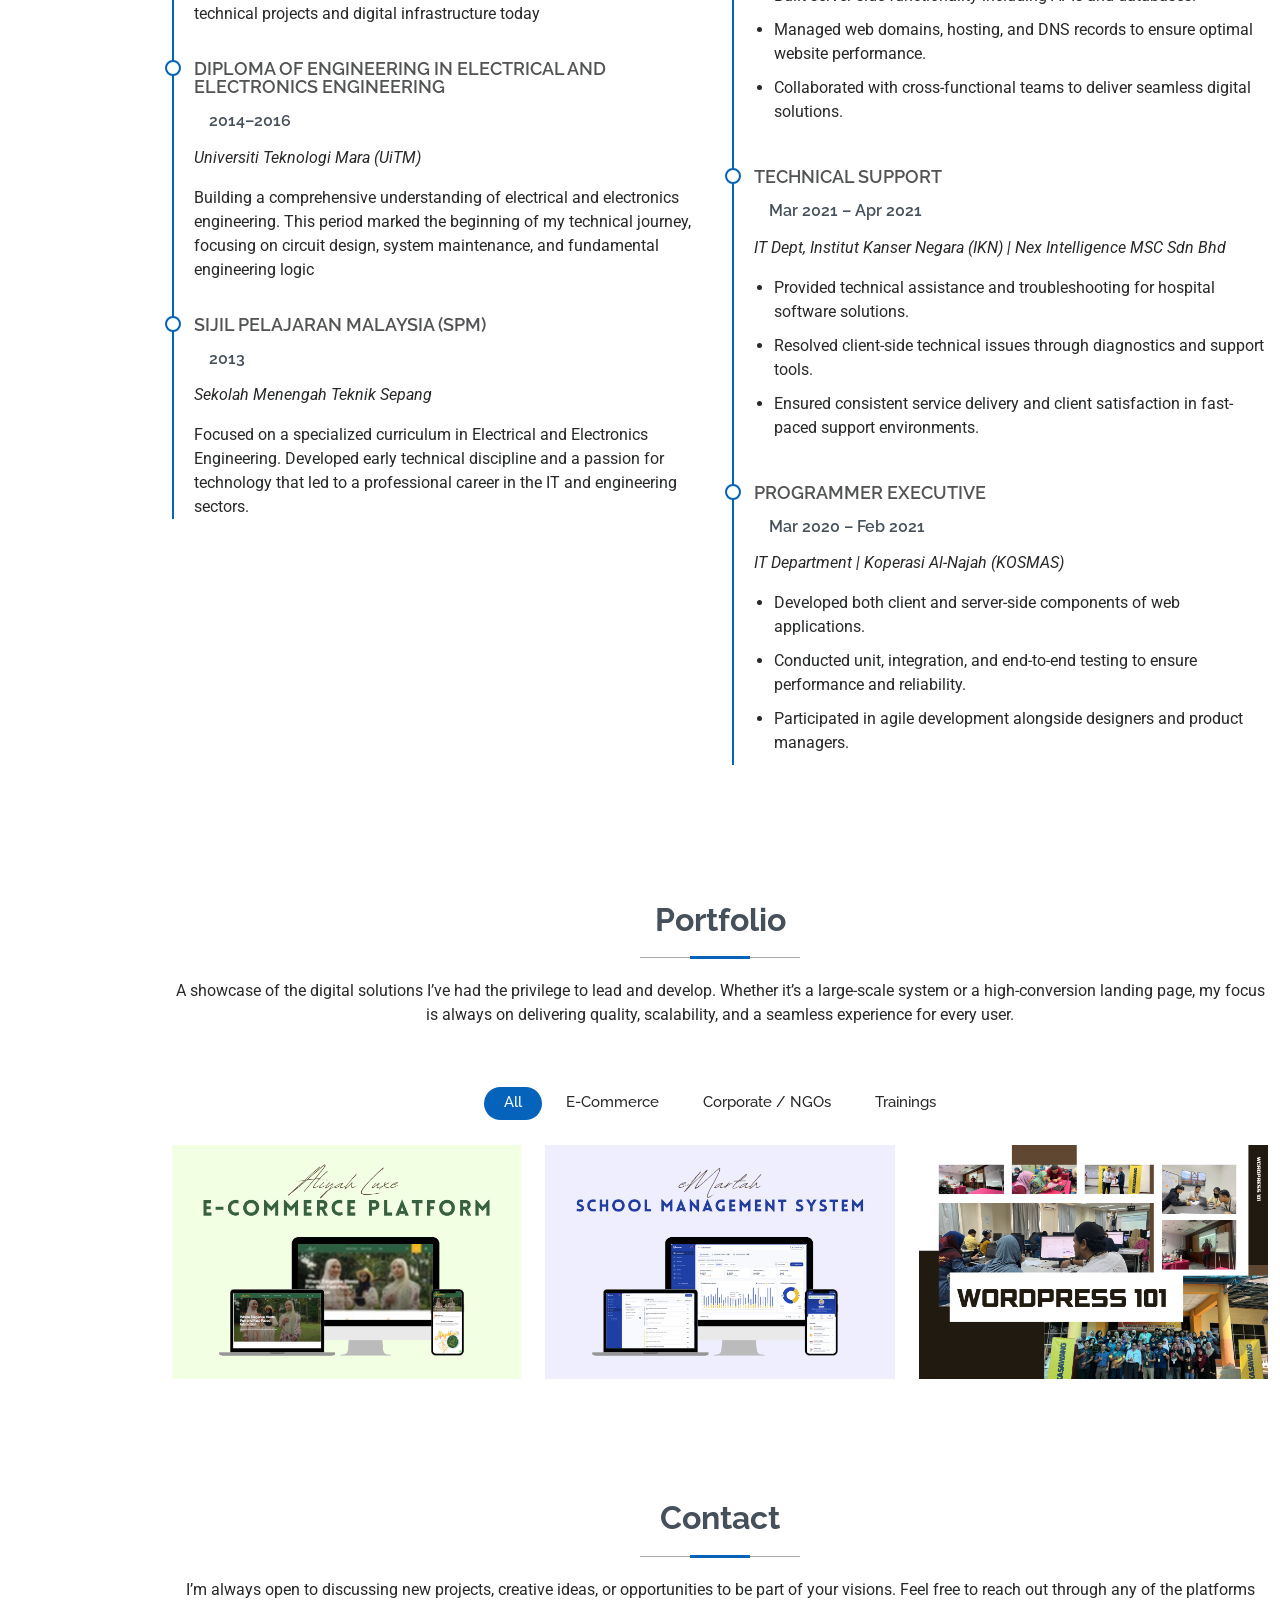
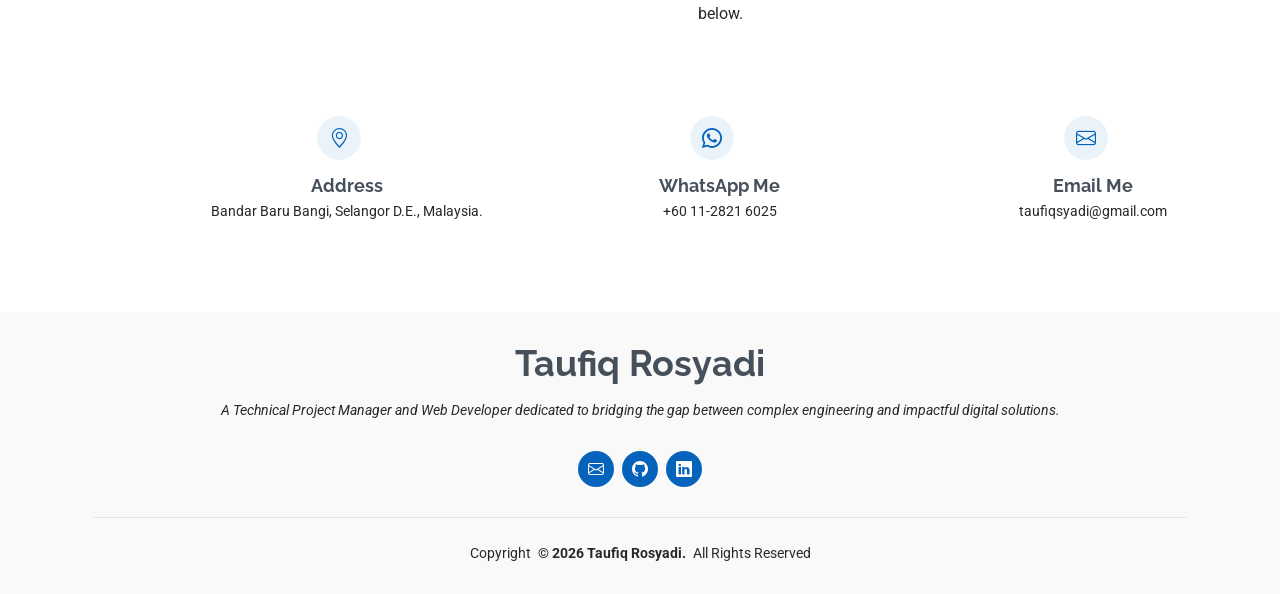
==== commit 0d230473: "Update index.html" ====
--- a/index.html
+++ b/index.html
@@ -465,7 +465,7 @@
 
       <div class="col-lg-4 col-md-6">
         <div class="info-item d-flex flex-column align-items-center justify-content-center" data-aos="fade-up" data-aos-delay="200" style="padding: 30px; height: 100%; text-align: center;">
-          <i class="bi bi-geo-alt flex-shrink-0" style="font-size: 2rem; color: #3498db; margin-bottom: 15px;"></i>
+          <i class="bi bi-geo-alt" style="margin-bottom: 15px;"></i>
           <div>
             <h3>Address</h3>
             <p>Bandar Baru Bangi, Selangor D.E., Malaysia.</p>
@@ -474,7 +474,7 @@
       </div><div class="col-lg-4 col-md-6">
         <a href="https://wa.me/601128216025" target="_blank" style="text-decoration: none; color: inherit;">
           <div class="info-item d-flex flex-column align-items-center justify-content-center" data-aos="fade-up" data-aos-delay="300" style="padding: 30px; height: 100%; text-align: center;">
-            <i class="bi bi-whatsapp flex-shrink-0" style="font-size: 2rem; color: #25D366; margin-bottom: 15px;"></i>
+            <i class="bi bi-whatsapp" style="margin-bottom: 15px;"></i>
             <div>
               <h3>WhatsApp Me</h3>
               <p>+60 11-2821 6025</p>
@@ -484,7 +484,7 @@
       </div><div class="col-lg-4 col-md-6">
         <a href="mailto:taufiqsyadi@gmail.com" style="text-decoration: none; color: inherit;">
           <div class="info-item d-flex flex-column align-items-center justify-content-center" data-aos="fade-up" data-aos-delay="400" style="padding: 30px; height: 100%; text-align: center;">
-            <i class="bi bi-envelope flex-shrink-0" style="font-size: 2rem; color: #e74c3c; margin-bottom: 15px;"></i>
+            <i class="bi bi-envelope" style="margin-bottom: 15px;"></i>
             <div>
               <h3>Email Me</h3>
               <p>taufiqsyadi@gmail.com</p>
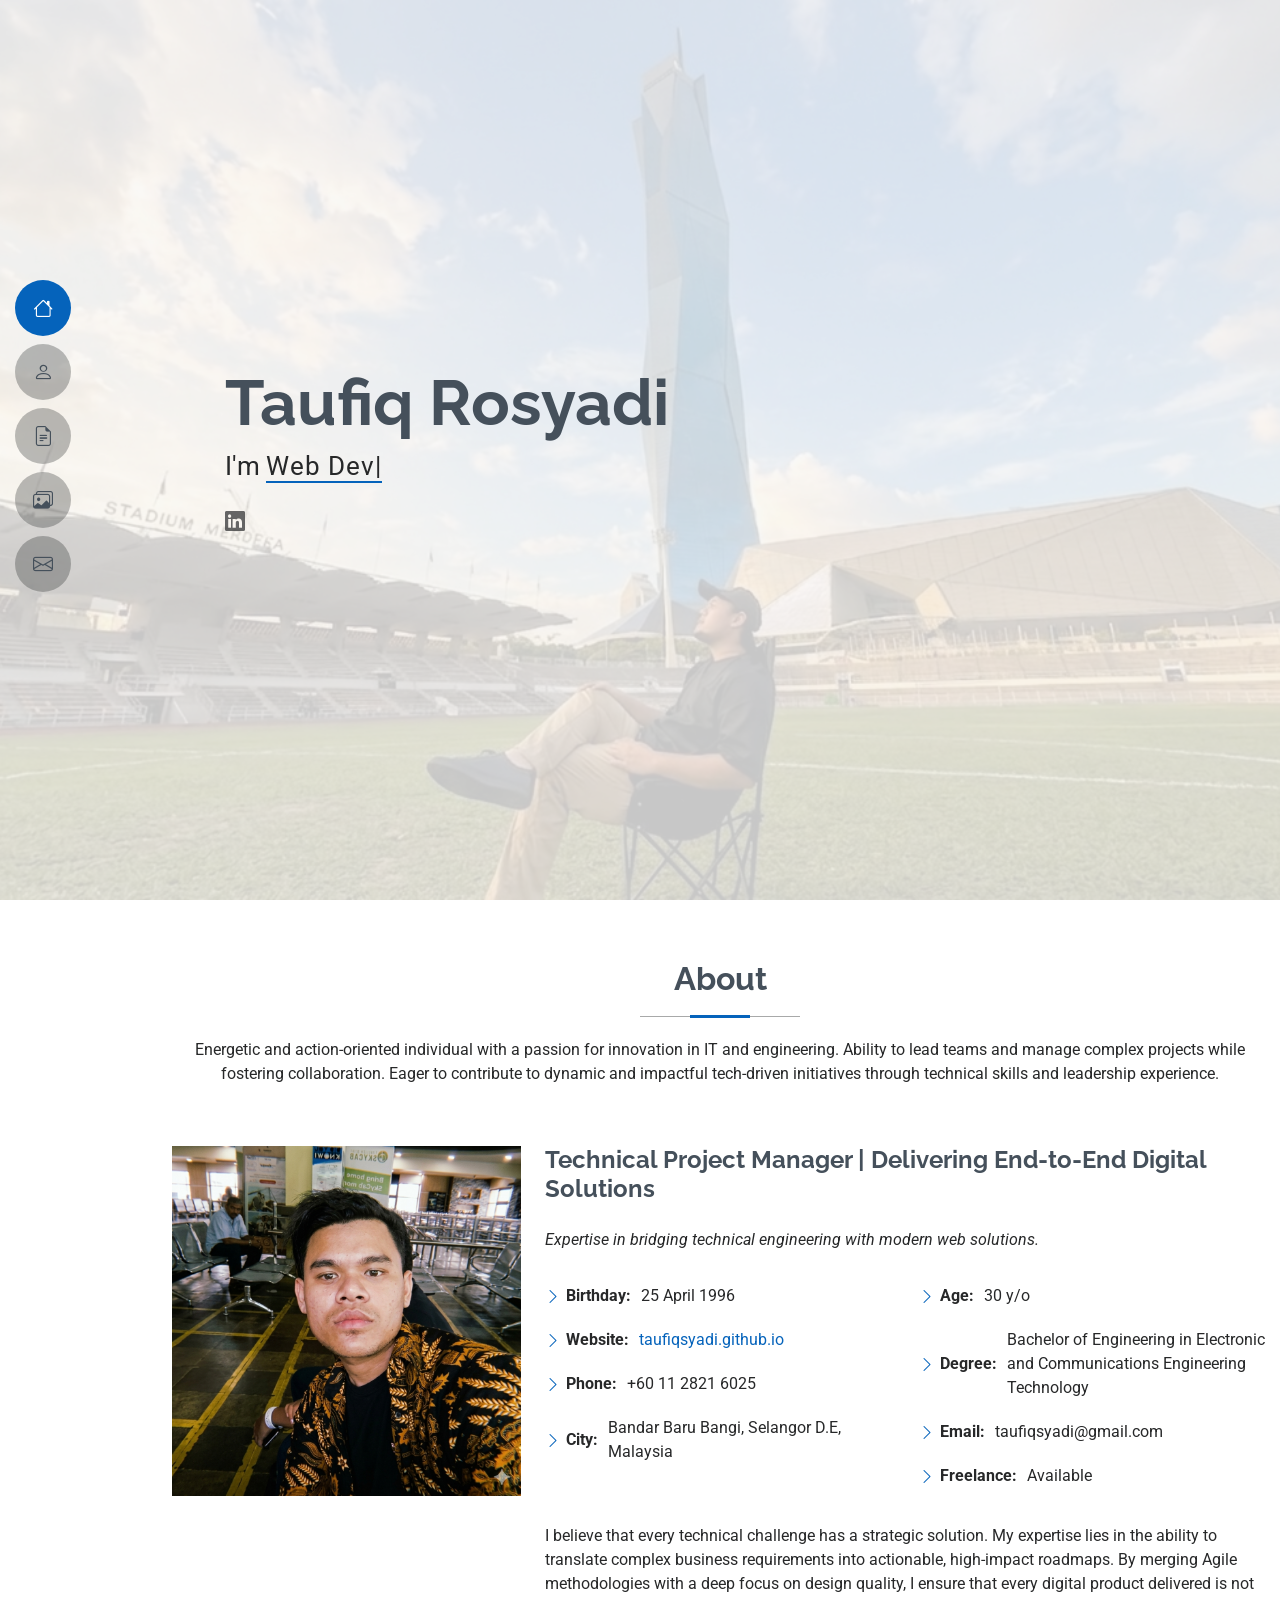
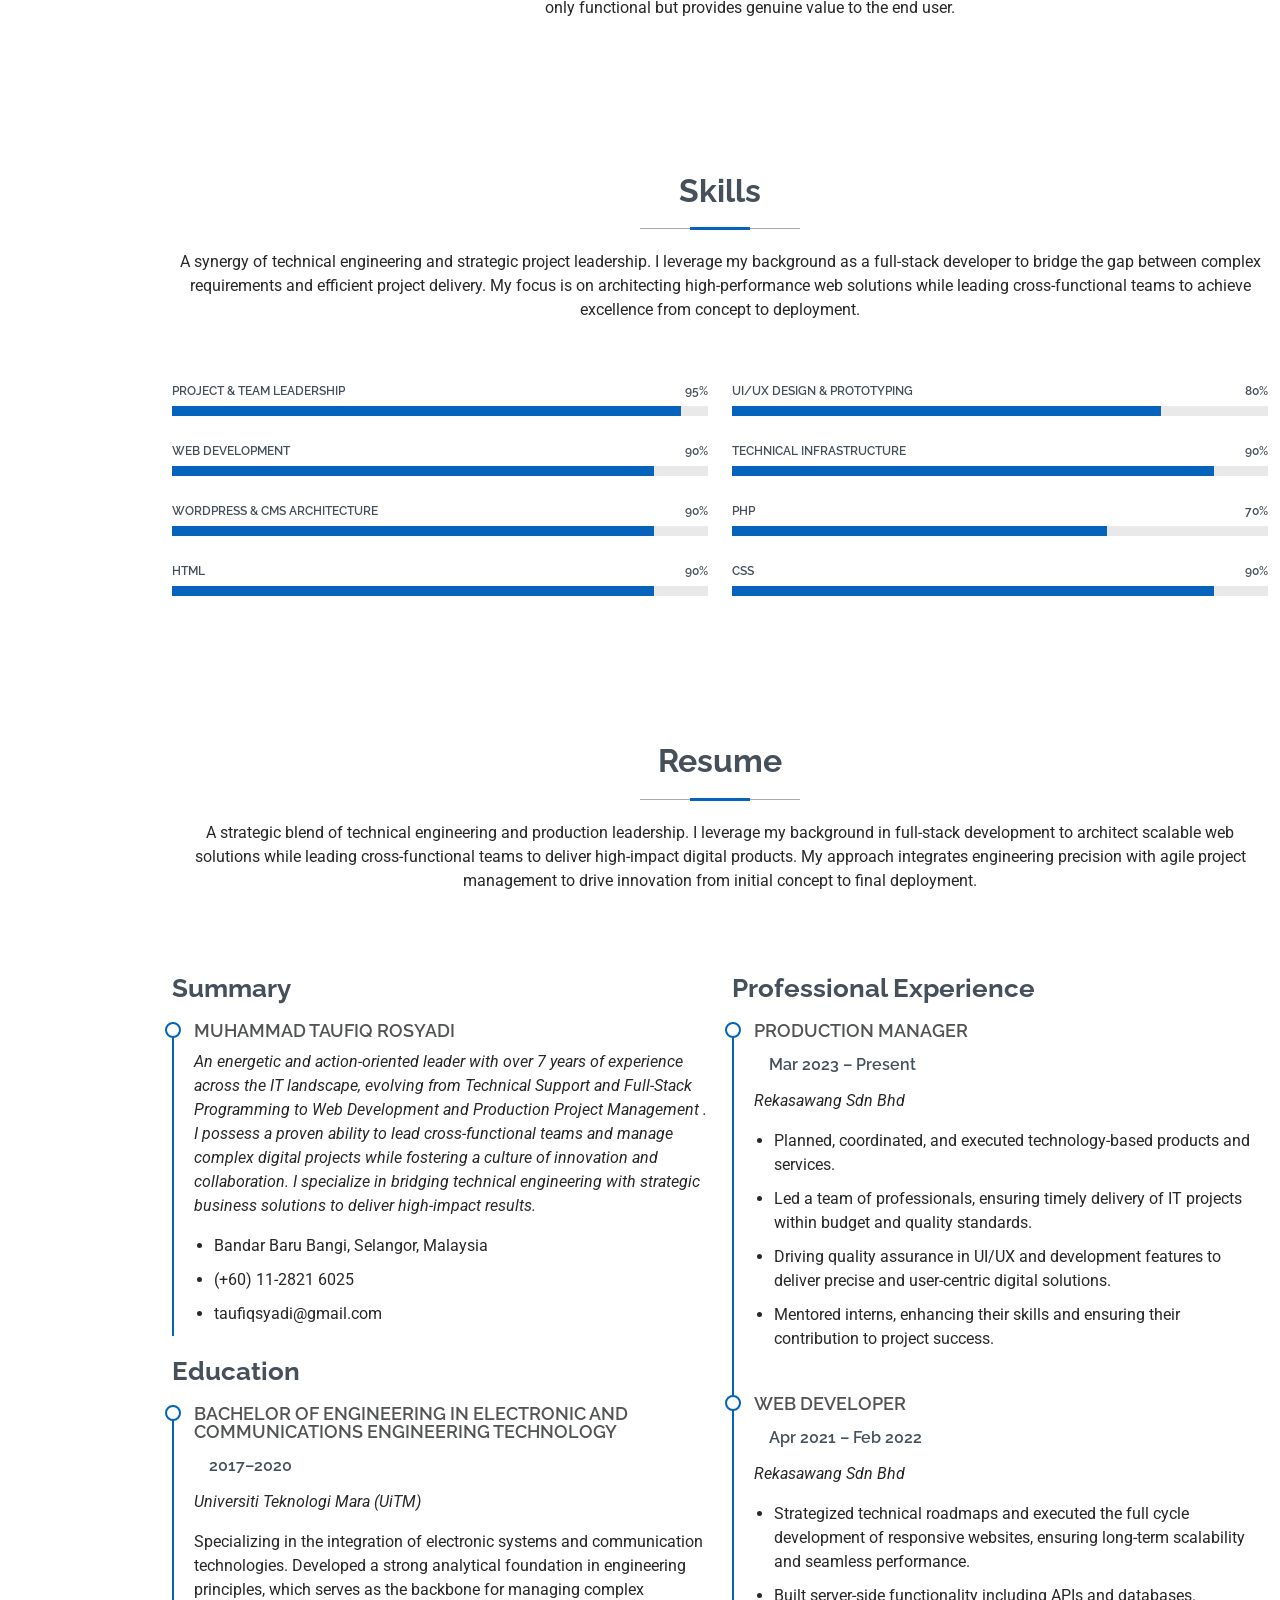
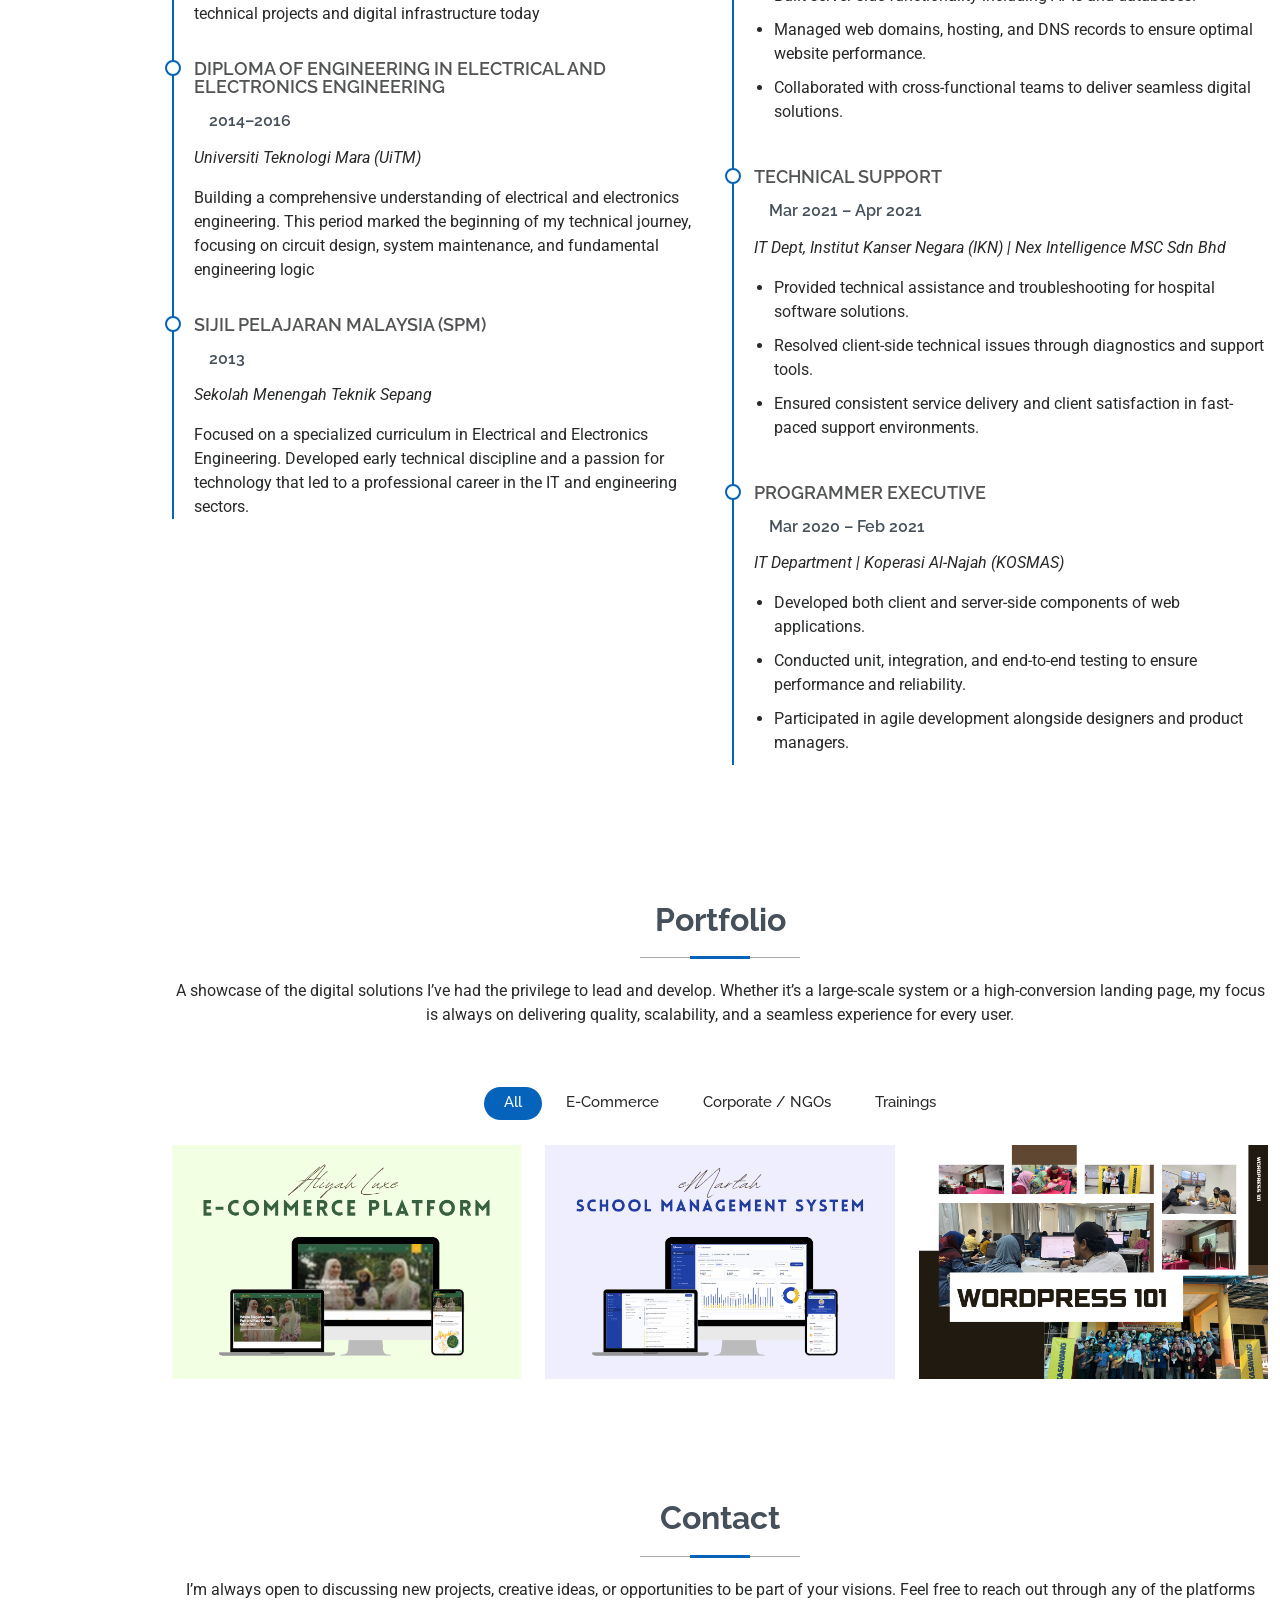
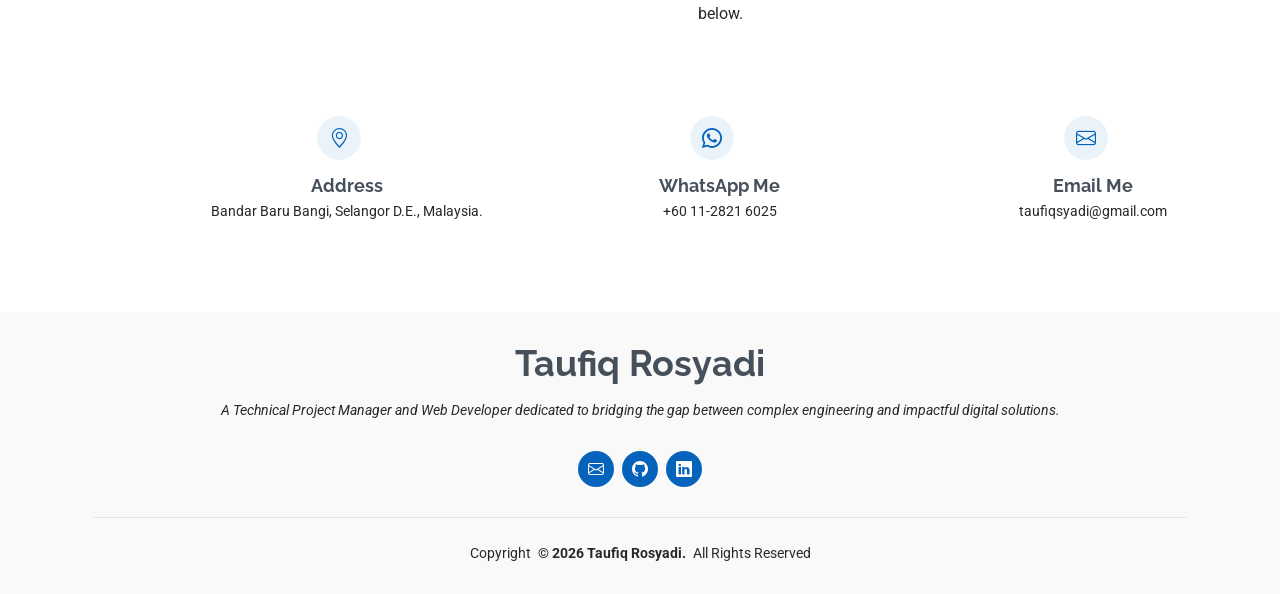
==== commit 7fe3eac6: "Update index.html" ====
--- a/index.html
+++ b/index.html
@@ -454,7 +454,7 @@
 
 
     <!-- Contact Section -->
-<section id="col-lg-12 contact" class="contact section">
+<section id="contact" class="contact section">
 
   <div class="container section-title" data-aos="fade-up">
     <h2>Contact</h2>
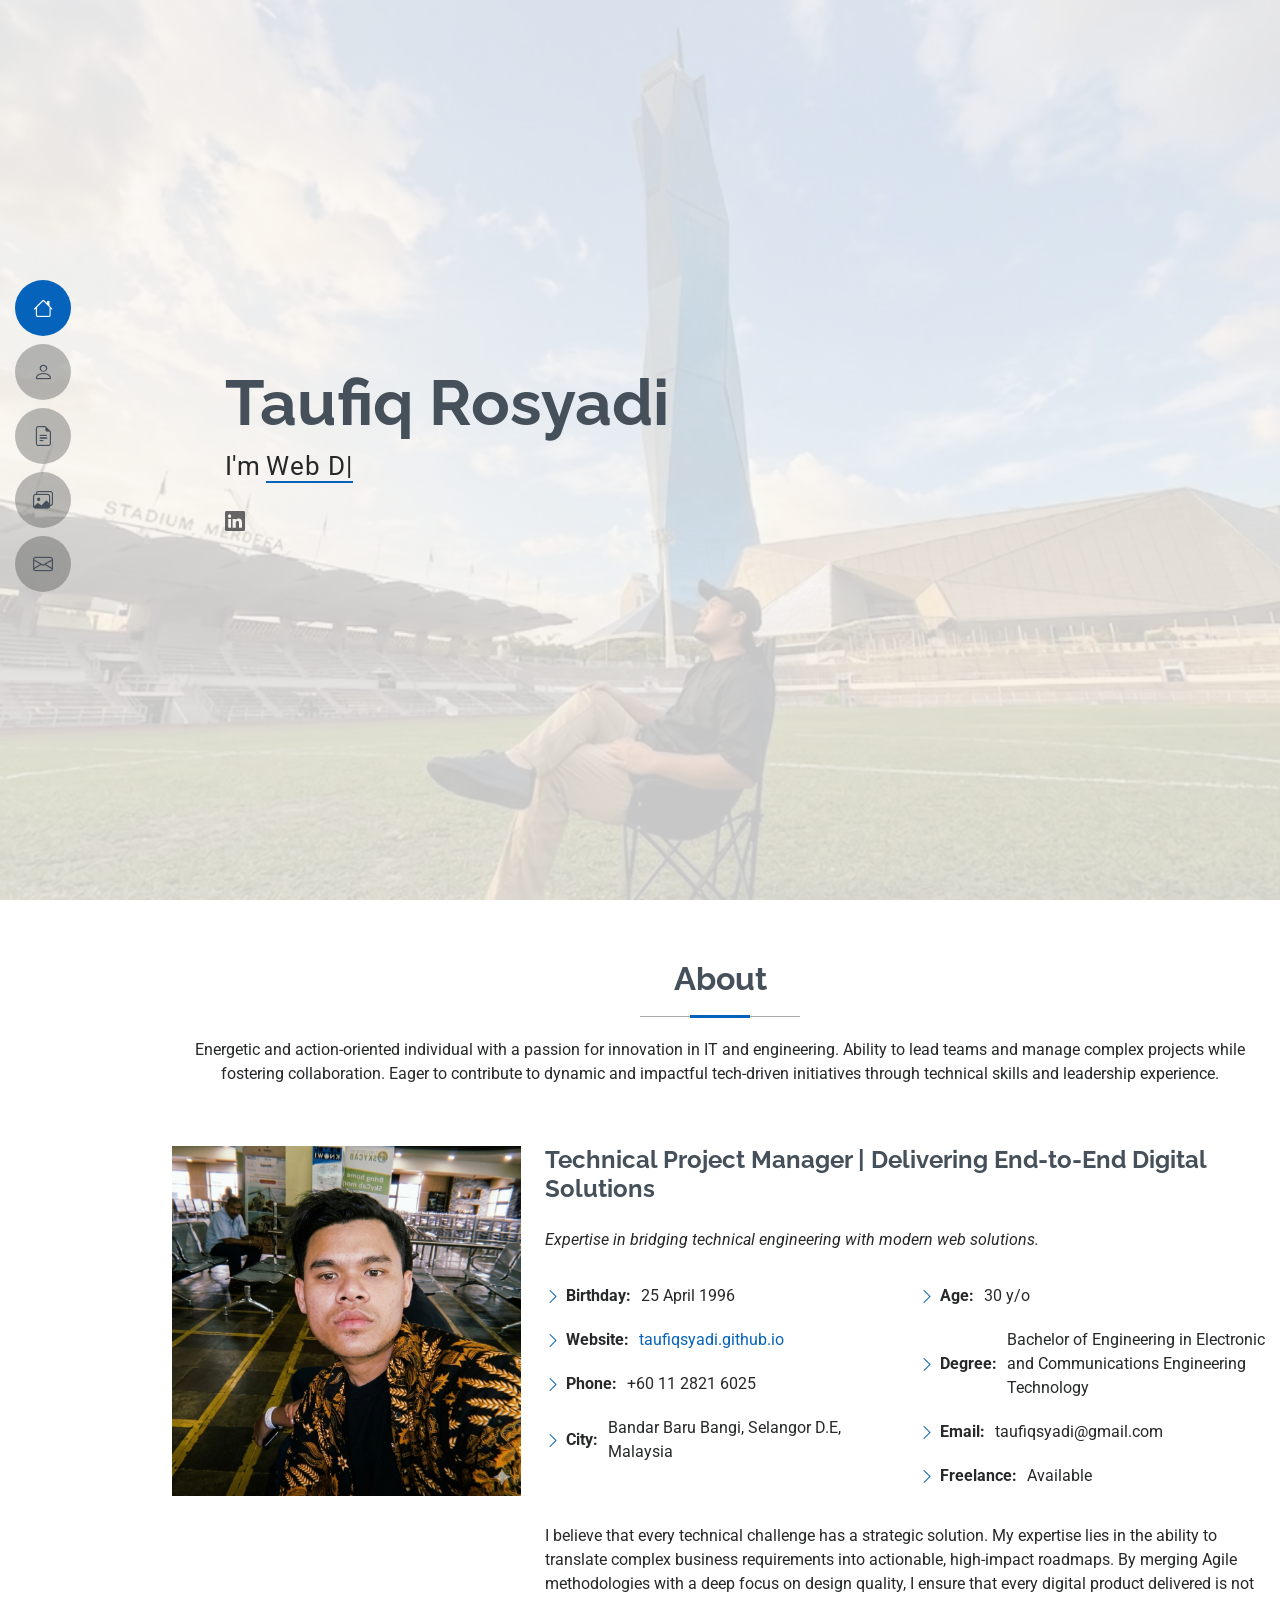
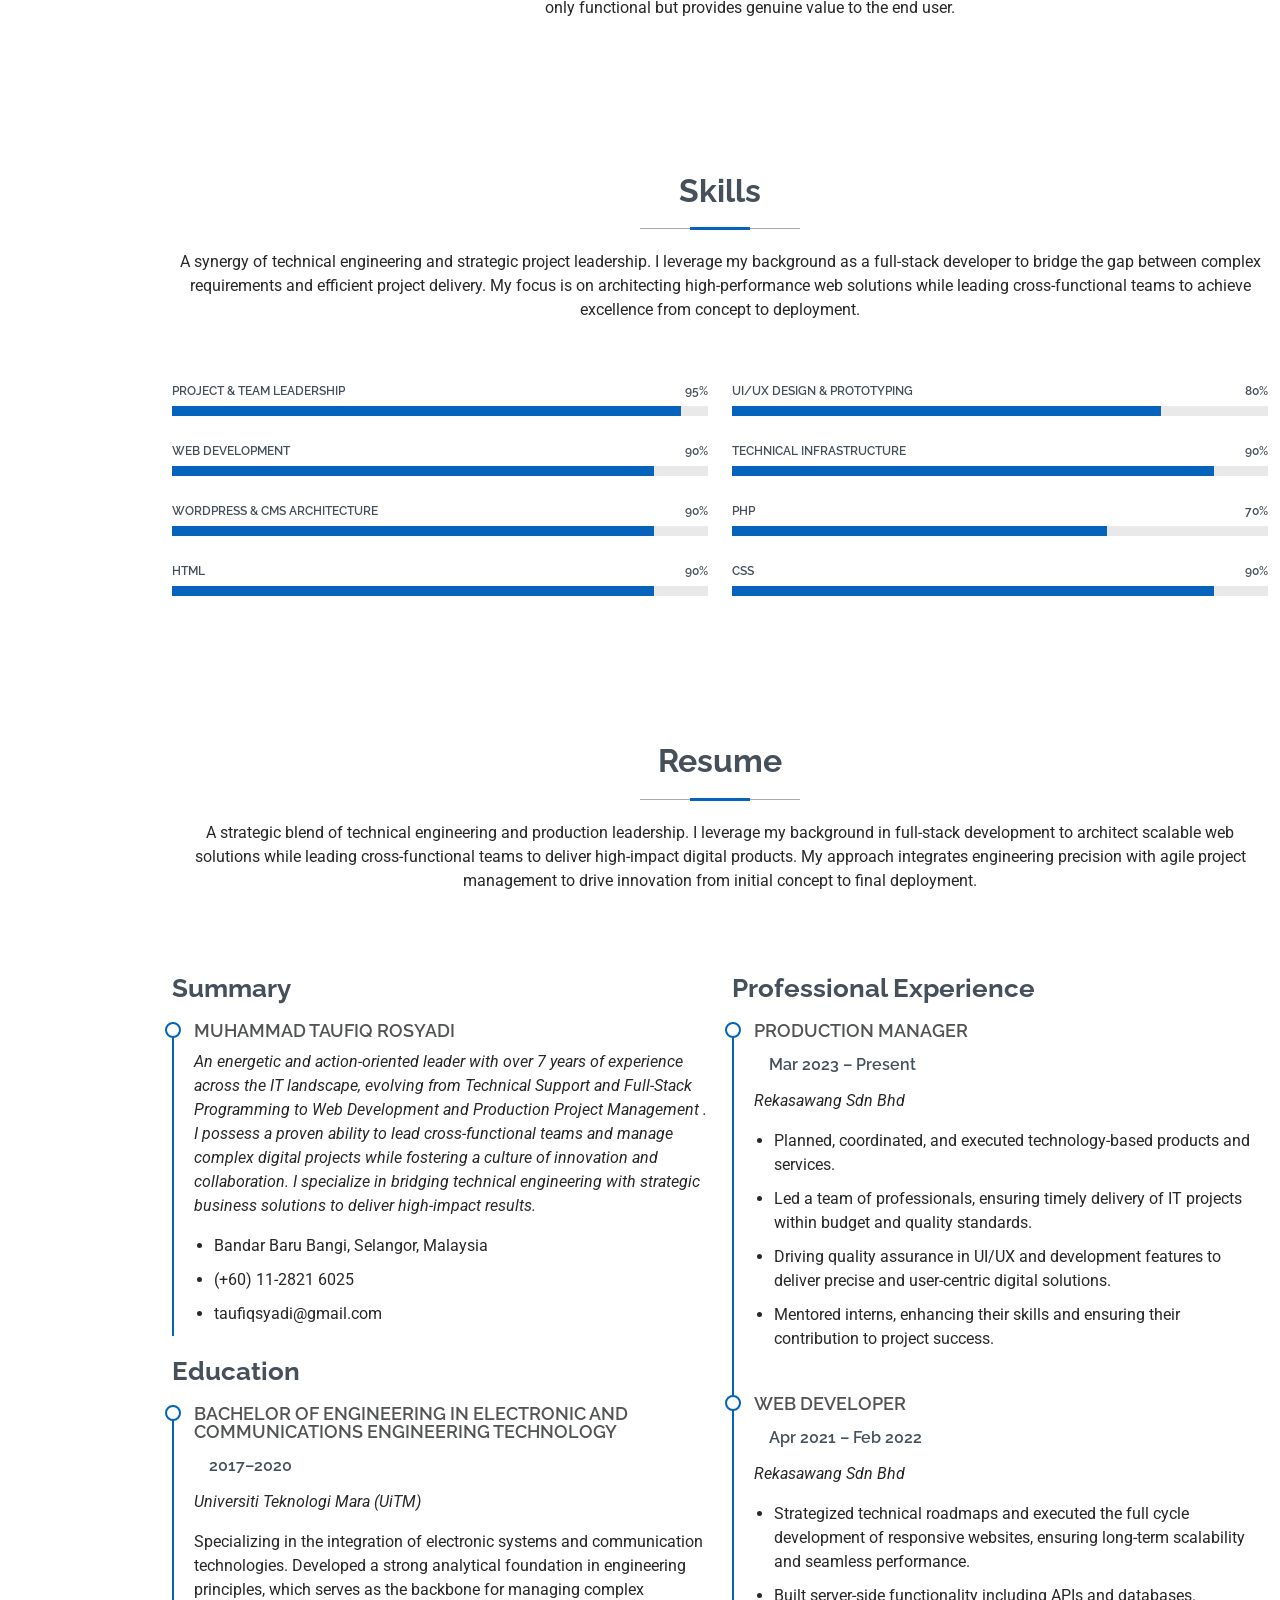
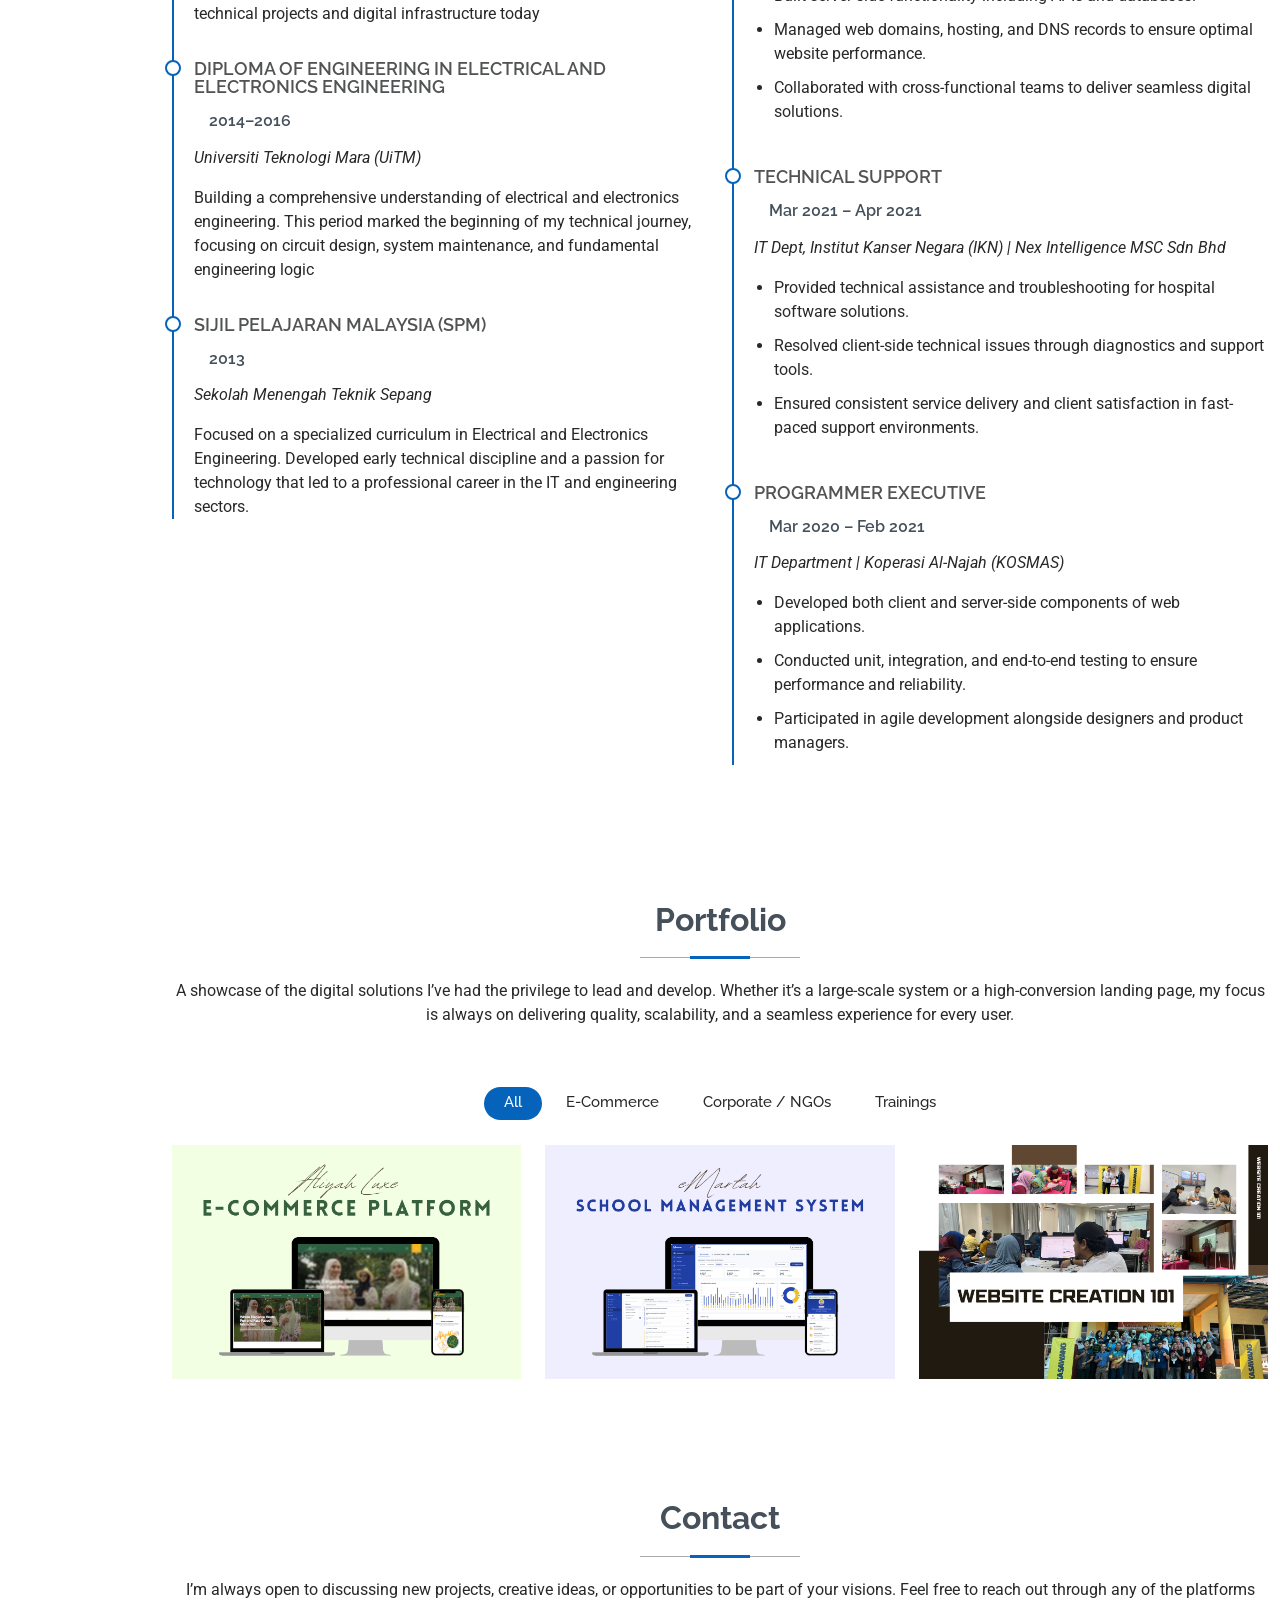
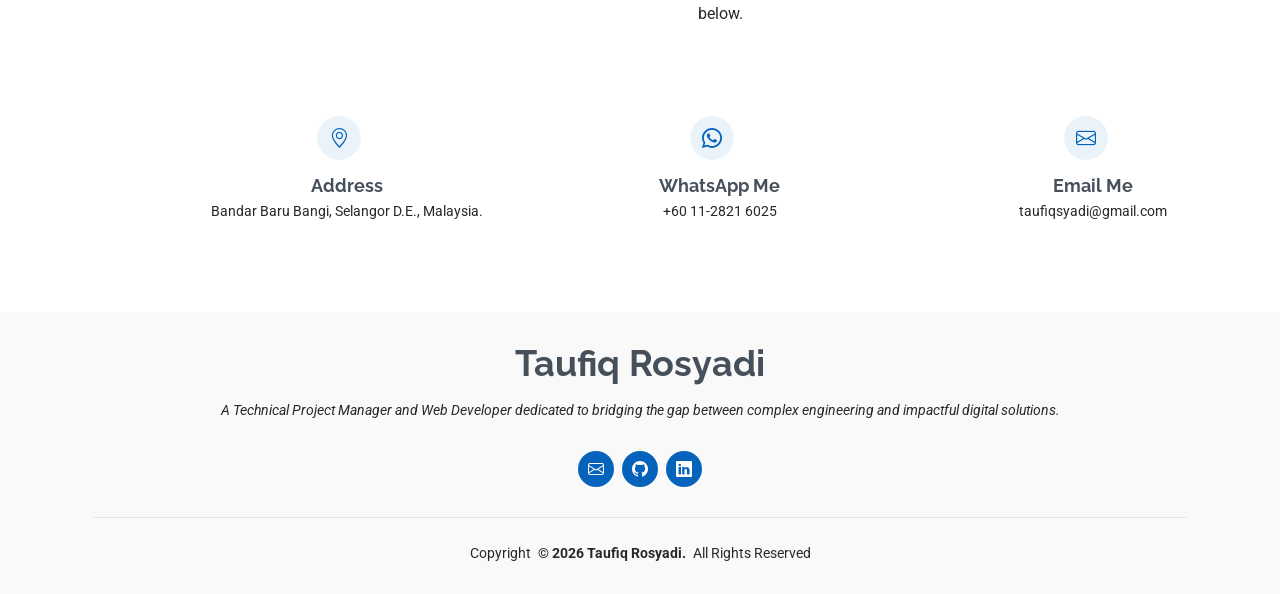
==== commit c112b337: "Update index.html" ====
--- a/index.html
+++ b/index.html
@@ -375,11 +375,11 @@
             </div><!-- End Portfolio Item -->
 
             <div class="col-lg-4 col-md-6 portfolio-item isotope-item filter-branding">
-              <img src="assets/img/masonry-portfolio/Arau.png" class="img-fluid" alt="">
+              <img src="assets/img/masonry-portfolio/Arau01.png" class="img-fluid" alt="">
               <div class="portfolio-info">
                 <h4>Speaker / Trainer</h4>
                 <p>PolyCC KEDAH PERLIS @ PAUH INN PTSS</p>
-                <a href="assets/img/masonry-portfolio/Arau.png" title="Branding 1" data-gallery="portfolio-gallery-branding" class="glightbox preview-link"><i class="bi bi-zoom-in"></i></a>
+                <a href="assets/img/masonry-portfolio/Arau01.png" title="Branding 1" data-gallery="portfolio-gallery-branding" class="glightbox preview-link"><i class="bi bi-zoom-in"></i></a>
                 <a href="arau-portfolio-details.html" title="More Details" class="details-link"><i class="bi bi-link-45deg"></i></a>
               </div>
             </div><!-- End Portfolio Item -->
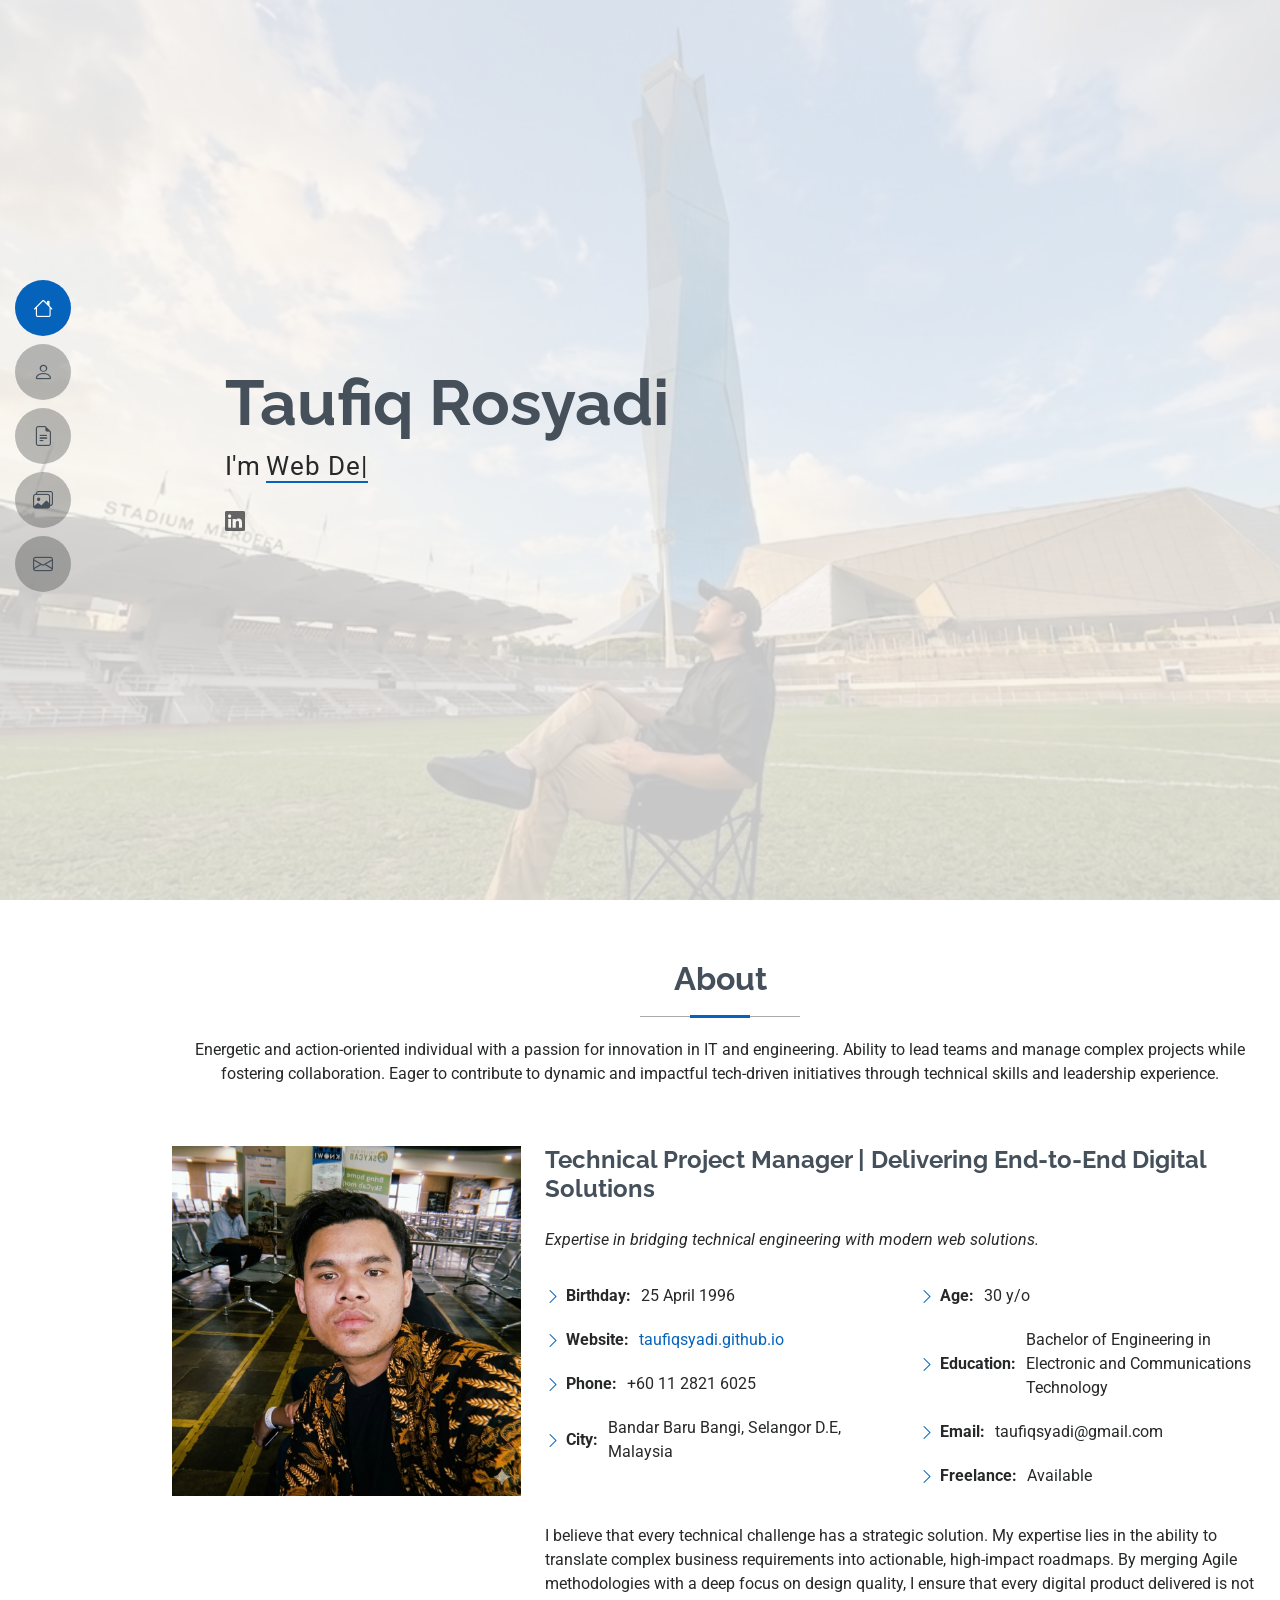
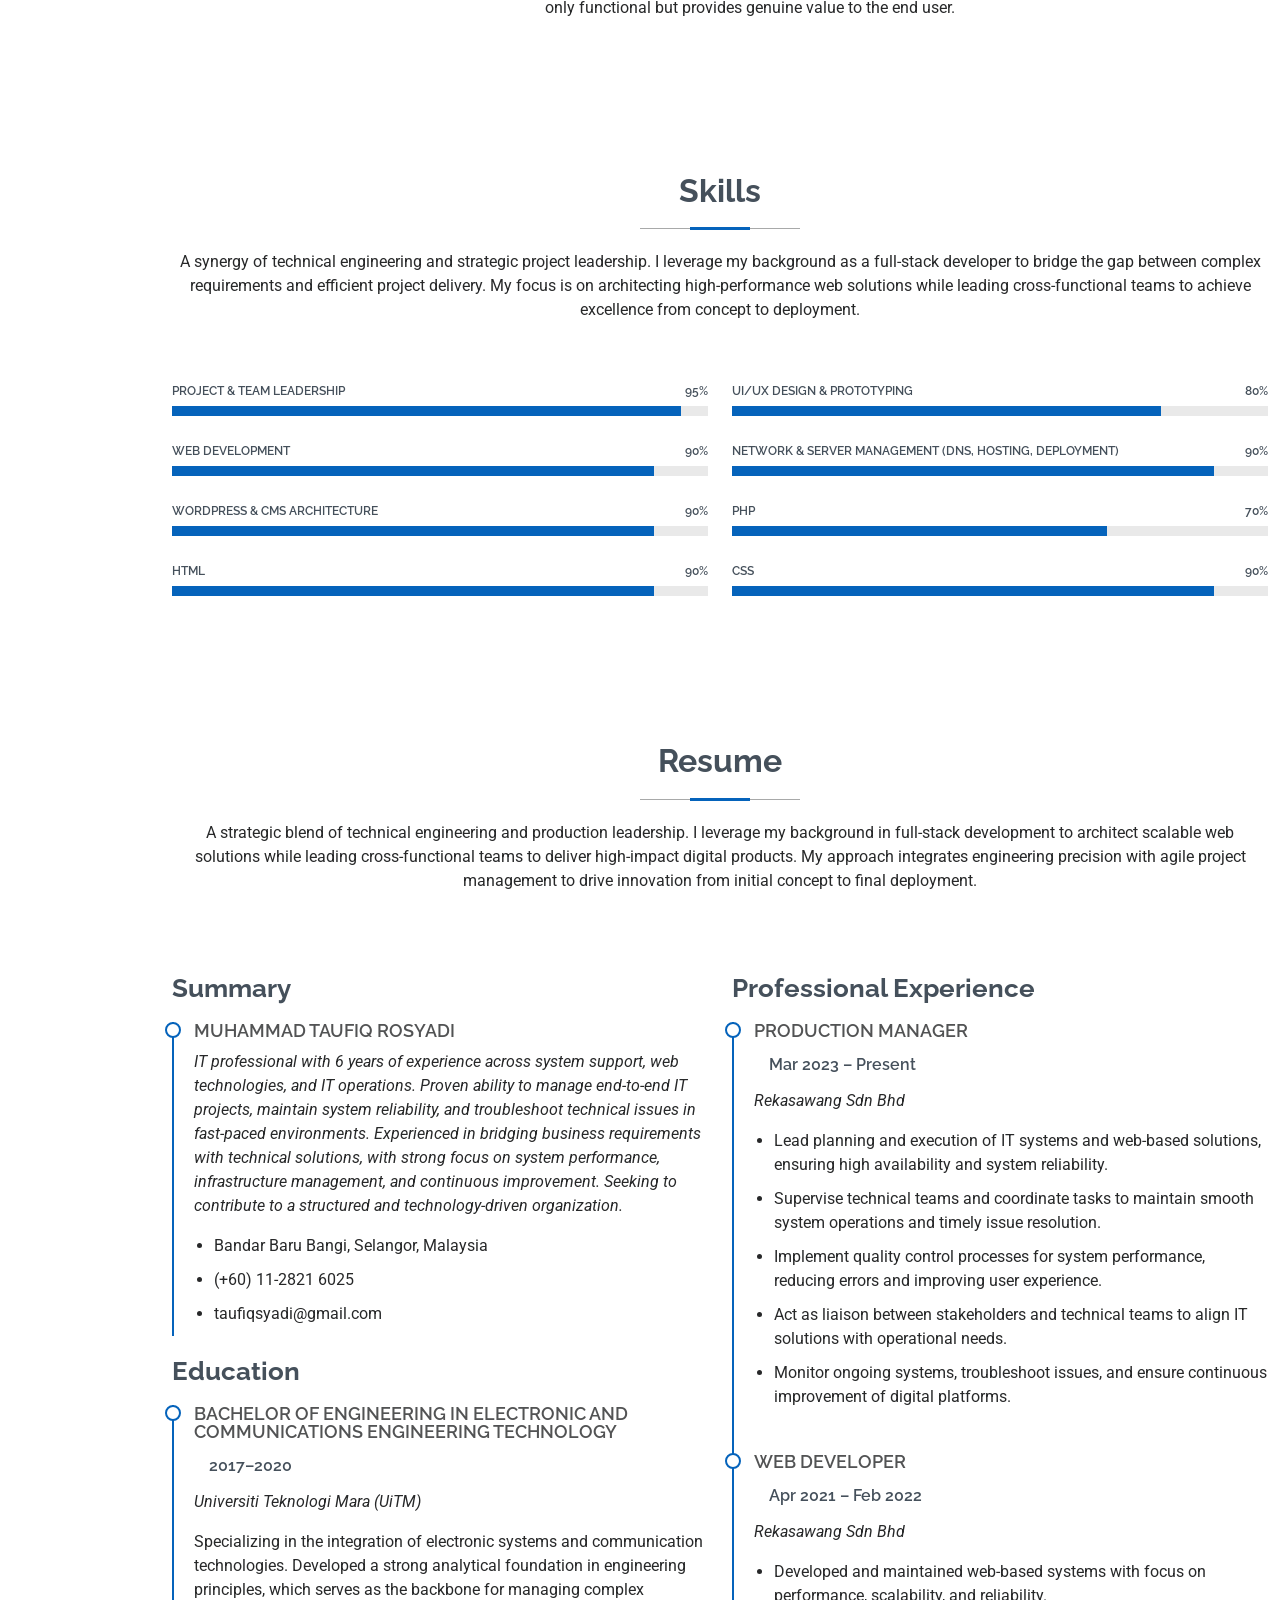
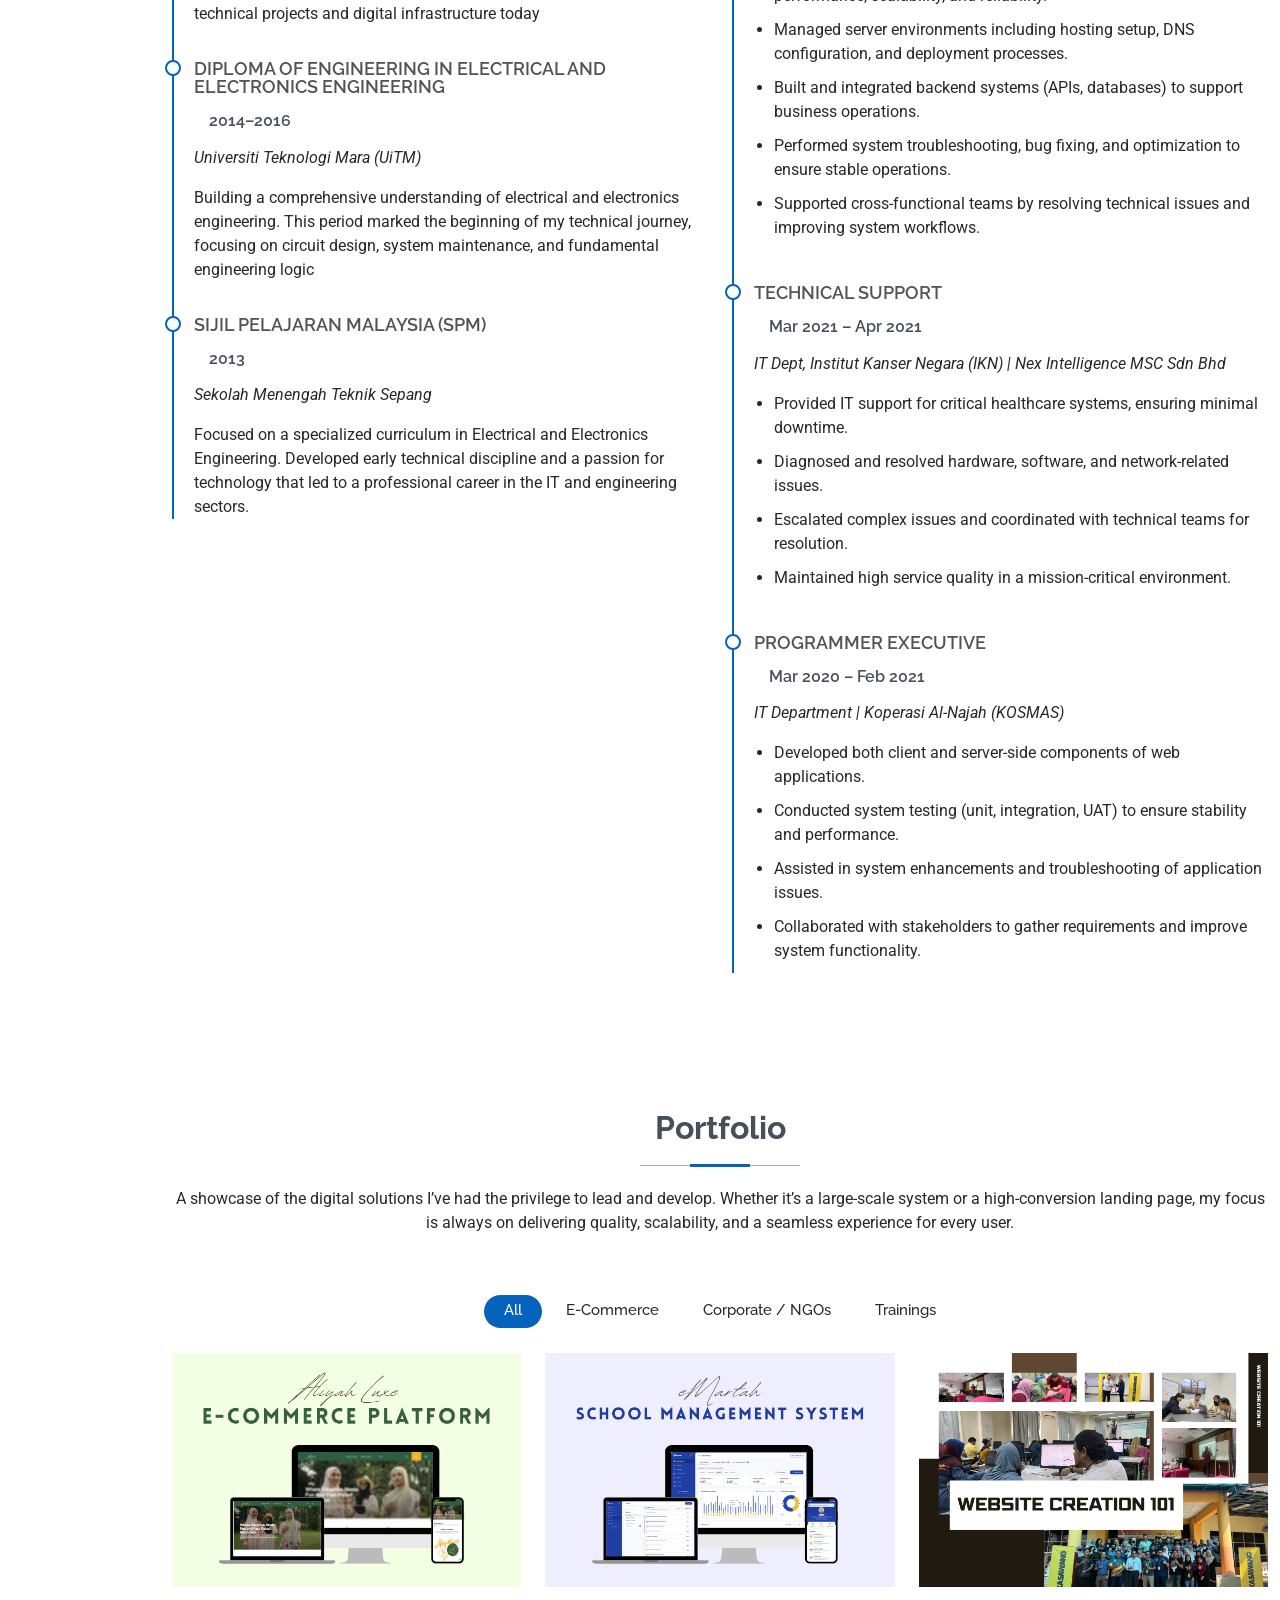
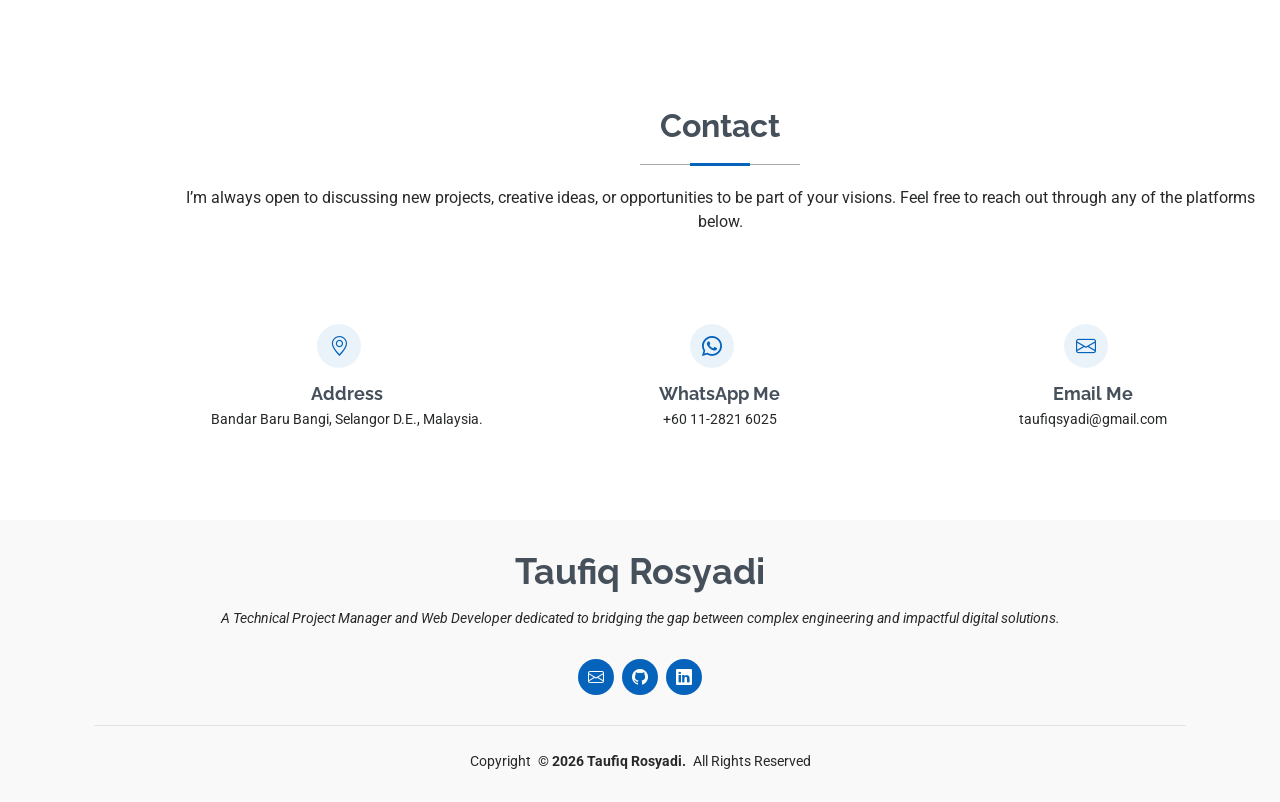
==== commit 898a89c4: "Update index.html" ====
--- a/index.html
+++ b/index.html
@@ -114,8 +114,7 @@
               <div class="col-lg-6">
                 <ul>
                   <li><i class="bi bi-chevron-right"></i> <strong>Age:</strong> <span>30 y/o</span></li>
-                  <li><i class="bi bi-chevron-right"></i> <strong>Degree:</strong> <span>Bachelor of Engineering in Electronic and Communications
-Engineering Technology</span></li>
+                  <li><i class="bi bi-chevron-right"></i> <strong>Education:</strong> <span>Bachelor of Engineering in Electronic and Communications Technology</span></li>
                   <li><i class="bi bi-chevron-right"></i> <strong>Email:</strong> <span>taufiqsyadi@gmail.com</span></li>
                   <li><i class="bi bi-chevron-right"></i> <strong>Freelance:</strong> <span>Available</span></li>
                 </ul>
@@ -189,7 +188,7 @@
             </div><!-- End Skills Item -->
 
             <div class="progress">
-              <span class="skill"><span>Technical Infrastructure</span> <i class="val">90%</i></span>
+              <span class="skill"><span>Network & Server Management (DNS, Hosting, Deployment)</span> <i class="val">90%</i></span>
               <div class="progress-bar-wrap">
                 <div class="progress-bar" role="progressbar" aria-valuenow="90" aria-valuemin="0" aria-valuemax="100"></div>
               </div>
@@ -243,8 +242,8 @@
 
             <div class="resume-item pb-0">
               <h4>Muhammad Taufiq Rosyadi</h4>
-              <p><em>An energetic and action-oriented leader with over 7 years of experience across the IT landscape, evolving from Technical Support and Full-Stack Programming to Web Development and Production Project Management . I possess a proven ability to lead cross-functional teams and manage complex digital projects while fostering a culture of innovation and collaboration. 
-                I specialize in bridging technical engineering with strategic business solutions to deliver high-impact results.</em></p>
+              <p><em>IT professional with 6 years of experience across system support, web technologies, and IT operations. Proven ability to manage end-to-end IT projects, maintain system reliability, and troubleshoot technical issues in fast-paced environments. 
+                Experienced in bridging business requirements with technical solutions, with strong focus on system performance, infrastructure management, and continuous improvement. Seeking to contribute to a structured and technology-driven organization.</em></p>
               <ul>
                 <li>Bandar Baru Bangi, Selangor, Malaysia</li>
                 <li>(+60) 11-2821 6025</li>
@@ -283,10 +282,11 @@
               <h5>Mar 2023 – Present</h5>
               <p><em>Rekasawang Sdn Bhd </em></p>
               <ul>
-                <li>Planned, coordinated, and executed technology-based products and services.</li>
-                <li>Led a team of professionals, ensuring timely delivery of IT projects within budget and quality standards.</li>
-                <li>Driving quality assurance in UI/UX and development features to deliver precise and user-centric digital solutions.</li>
-                <li>Mentored interns, enhancing their skills and ensuring their contribution to project success.</li>
+                <li>Lead planning and execution of IT systems and web-based solutions, ensuring high availability and system reliability.</li>
+                <li>Supervise technical teams and coordinate tasks to maintain smooth system operations and timely issue resolution.</li>
+                <li>Implement quality control processes for system performance, reducing errors and improving user experience.</li>
+                <li>Act as liaison between stakeholders and technical teams to align IT solutions with operational needs.</li>
+                <li>Monitor ongoing systems, troubleshoot issues, and ensure continuous improvement of digital platforms.</li>
               </ul>
             </div><!-- Edn Resume Item -->
 
@@ -295,10 +295,11 @@
               <h5>Apr 2021 – Feb 2022</h5>
               <p><em>Rekasawang Sdn Bhd</em></p>
               <ul>
-                <li>Strategized technical roadmaps and executed the full cycle development of responsive websites, ensuring long-term scalability and seamless performance.</li>
-                <li>Built server-side functionality including APIs and databases.</li>
-                <li>Managed web domains, hosting, and DNS records to ensure optimal website performance.</li>
-                <li>Collaborated with cross-functional teams to deliver seamless digital solutions.</li>
+                <li>Developed and maintained web-based systems with focus on performance, scalability, and reliability.</li>
+                <li>Managed server environments including hosting setup, DNS configuration, and deployment processes.</li>
+                <li>Built and integrated backend systems (APIs, databases) to support business operations.</li>
+                <li>Performed system troubleshooting, bug fixing, and optimization to ensure stable operations.</li>
+                <li>Supported cross-functional teams by resolving technical issues and improving system workflows.</li>
               </ul>
             </div><!-- Edn Resume Item -->
 
@@ -307,9 +308,10 @@
               <h5>Mar 2021 – Apr 2021</h5>
               <p><em>IT Dept, Institut Kanser Negara (IKN) | Nex Intelligence MSC Sdn Bhd</em></p>
               <ul>
-                <li>Provided technical assistance and troubleshooting for hospital software solutions.</li>
-                <li>Resolved client-side technical issues through diagnostics and support tools.</li>
-                <li>Ensured consistent service delivery and client satisfaction in fast-paced support environments.</li>
+                <li>Provided IT support for critical healthcare systems, ensuring minimal downtime.</li>
+                <li>Diagnosed and resolved hardware, software, and network-related issues.</li>
+                <li>Escalated complex issues and coordinated with technical teams for resolution.</li>
+                <li>Maintained high service quality in a mission-critical environment.</li>
               </ul>
             </div><!-- Edn Resume Item -->
 
@@ -319,8 +321,9 @@
               <p><em>IT Department | Koperasi Al-Najah (KOSMAS)</em></p>
               <ul>
                 <li>Developed both client and server-side components of web applications.</li>
-                <li>Conducted unit, integration, and end-to-end testing to ensure performance and reliability.</li>
-                <li>Participated in agile development alongside designers and product managers.</li>
+                <li>Conducted system testing (unit, integration, UAT) to ensure stability and performance.</li>
+                <li>Assisted in system enhancements and troubleshooting of application issues.</li>
+                <li>Collaborated with stakeholders to gather requirements and improve system functionality.</li>
               </ul>
             </div><!-- Edn Resume Item -->
             
